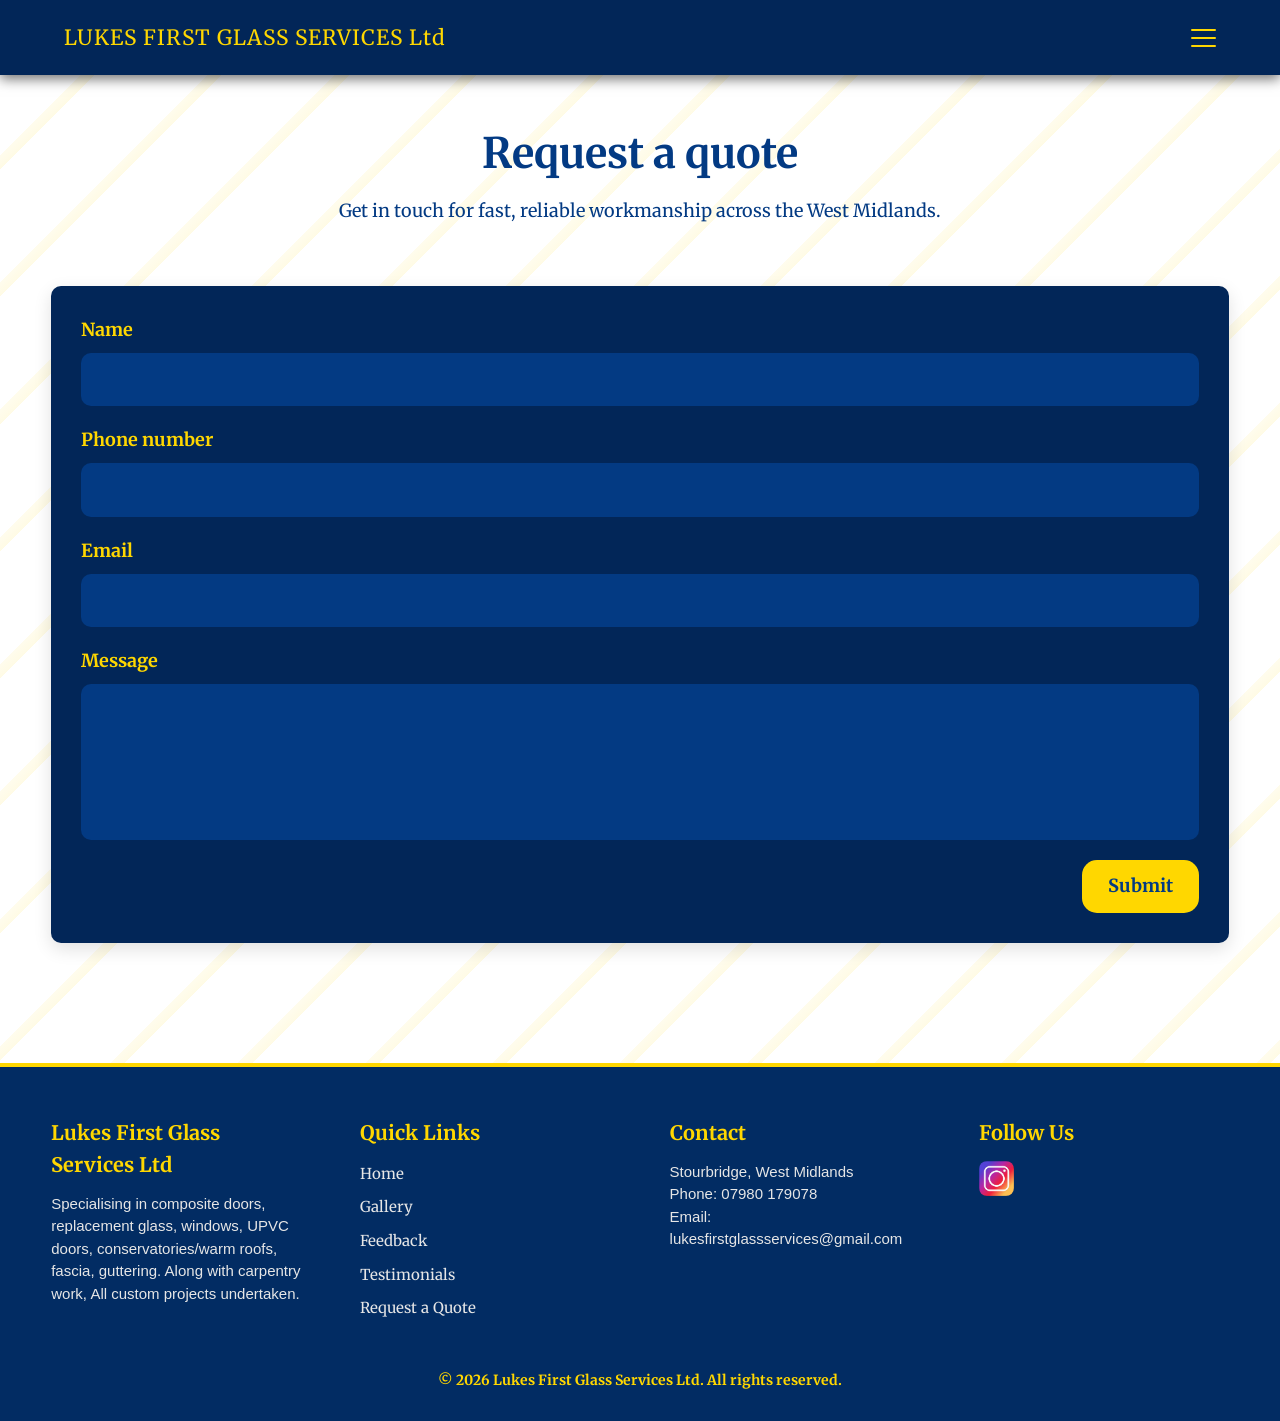
==== contact.html @ 53e91460 "Initial commit" ====
<html lang="en">
<head>
    <meta charset="UTF-8">
    <meta name="viewport" content="width=device-width, initial-scale=1.0">
    <title>Request a Quote | Door, Window & Glass Services</title>
    <meta name="description" content="Request a free quote for composite doors, window replacements, glass repairs, conservatories, fascia and guttering services across the West Midlands.">


    <link rel="preload" href="css/style.css" as="style">
    <link rel="stylesheet" href="css/style.css">
    <link rel="icon" type="image/x-icon" href="Images/favicon.ico">
    <link rel="preconnect" href="https://fonts.googleapis.com">
    <link rel="preconnect" href="https://fonts.gstatic.com" crossorigin>
    <link href="https://fonts.googleapis.com/css2?family=Merriweather:wght@300;400;700;900&display=swap" rel="stylesheet">


</head>


<body>

<nav class="navbar">
     <div class="nav-logo">
        <a href="index.html">LUKES FIRST GLASS SERVICES Ltd</a>
    </div>

    <ul class="nav-links">
        <li><a href="index.html">Home</a></li>
        <li><a href="gallery.html">Gallery</a></li>
        <li><a href="feedback.html">Feedback</a></li>
        <li><a href="testimonials.html" >Testimonials</a></li>
        <li><a href="contact.html" class="active">Request a quote</a></li>
    </ul>

    <div class="hamburger">
        <span></span>
        <span></span>
        <span></span>
    </div>


    <div class="nav-phone">
    <img src="Images/phone-icon.svg" alt="Phone" class="phone-icon">
        07980 179078
    </div>
</nav>


<div class="page-content">


    

<!-- PAGE HEADER -->
<section class="page-header">
    <h1>Request a quote</h1>
    <p>Get in touch for fast, reliable workmanship across the West Midlands.</p>
</section>

<!-- QUOTE FORM + INFO -->
<section class="quote-section">

    <div class="quote-wrapper">

        <!-- LEFT: FORM -->
        <div class="quote-form-card">

            <form action="https://formsubmit.co/lukesfirstglassservices@gmail.com" method="POST">

                <!-- FormSubmit settings -->
                <input type="hidden" name="_captcha" value="false">
                <input type="hidden" name="_template" value="table">
                <input type="text" name="_honey" style="display:none">


                <label>Name</label>
                <input type="text" name="name" class="quote-input" required>

                <label>Phone number</label>
                <input type="text" name="phone" class="quote-input" required>

                <label>Email</label>
                <input type="email" name="email" class="quote-input" required>

                <label>Message</label>
                <textarea name="message" rows="5" class="quote-textarea" required></textarea>

                <button type="submit" class="quote-submit">Submit</button>

            </form>

        </div>

    </div>

</section>





<footer class="footer">
    <div class="footer-inner">

        <!-- ABOUT -->
        <div class="footer-column">
            <h3>Lukes First Glass Services Ltd</h3>
            <p>Specialising in composite doors, replacement glass, windows, UPVC doors, conservatories/warm roofs, 
                fascia, guttering. Along with carpentry work, All custom projects undertaken.</p>
        </div>

        <!-- QUICK LINKS -->
        <div class="footer-column">
            <h4>Quick Links</h4>
            <ul class="footer-links">
                <li><a href="index.html">Home</a></li>
                <li><a href="gallery.html">Gallery</a></li>
                <li><a href="feedback.html">Feedback</a></li>
                <li><a href="testimonials.html">Testimonials</a></li>
                <li><a href="contact.html">Request a Quote</a></li>
            </ul>
        </div>

        <!-- CONTACT -->
        <div class="footer-column">
            <h4>Contact</h4>
            <p>Stourbridge, West Midlands</p>
            <p>Phone: <a href="tel:00000000000">07980 179078</a></p>
            <p>Email: <a href="mailto:lukesfirstglassservices@gmail.com">lukesfirstglassservices@gmail.com</a></p>
        </div>

        <!-- SOCIALS -->
        <div class="footer-column">
            <h4>Follow Us</h4>
            <div class="footer-socials">
                <a href="https://www.instagram.com/lukesfirstglassservices/" class="social-link">
                    <img src="Images/instagram-logo.webp" alt="Instagram">
                </a>
            </div>
        </div>

    </div>

    <p class="footer-copy">© 2026 Lukes First Glass Services Ltd. All rights reserved.</p>
</footer>


</div>

<script src="js/main.js"></script>
</body>

</html>
---- css/style.css ----
*,*::before,*::after{margin:0;padding:0;box-sizing:border-box}ul,ol{list-style:none}a{text-decoration:none;color:inherit}img{max-width:100%;display:block}h1,h2,h3,h4,h5,h6{font-size:inherit;font-weight:inherit}input,textarea,button,select{font:inherit;border:none;outline:none;background:none}body{line-height:1.6;font-family:Arial,Helvetica,sans-serif;color:#222;background:repeating-linear-gradient( -45deg,transparent,transparent 80px,rgba(255,215,0,0.1) 80px,rgba(255,215,0,0.07) 90px )}.page-content{opacity:0;transform:translateY(10px);transition:opacity 0.8s ease,transform 0.8s ease}.page-content.fade-in{opacity:1;transform:translateY(0)}.page-content.fade-out{opacity:0}html{scroll-padding-top:220px}table{border-collapse:collapse;border-spacing:0}.navbar{background-color:#022658;height:75px;width:100%;padding:0 5%;display:flex;align-items:center;justify-content:space-between;position:fixed;top:0;z-index:100;box-shadow:0 4px 12px rgba(0,0,0,0.55)}.nav-logo a{color:gold;font-size:21px;letter-spacing:1px;font-family:'Merriweather',serif;text-decoration:none}.nav-links{display:flex;gap:40px}.nav-links a{color:gold;font-size:18px;text-transform:uppercase;position:relative;padding-bottom:5px;font-family:'Merriweather',serif}.nav-links a::after{content:"";position:absolute;left:0;bottom:-2px;width:0%;height:3px;background-color:white;transition:width 0.3s ease}.nav-links a:hover::after,.nav-links a.active::after{width:100%}.hamburger{width:25px;height:18px;display:none;flex-direction:column;justify-content:space-between;cursor:pointer;position:relative}.hamburger span{display:block;width:100%;height:2px;background:gold;border-radius:4px;position:absolute;left:0;transition:transform 0.3s ease,opacity 0.2s ease}.hamburger span:nth-child(1){top:0}.hamburger span:nth-child(2){top:8px}.hamburger span:nth-child(3){top:16px}.hamburger.active span:nth-child(1){top:8px;transform:rotate(45deg)}.hamburger.active span:nth-child(2){opacity:0}.hamburger.active span:nth-child(3){top:8px;transform:rotate(-45deg)}.nav-links{transition:0.3s ease}.nav-links.mobile{position:fixed;top:75px;left:0;width:100%;background:#022658;flex-direction:column;gap:20px;padding:25px 0;box-shadow:0 4px 12px rgba(0,0,0,0.55);z-index:99}.nav-phone{color:gold;font-size:22px;display:flex;align-items:center;gap:0px;font-family:'Merriweather',serif}.phone-icon{width:25px;height:25px;object-fit:contain;display:inline-block;margin-right:8px;filter:brightness(0) saturate(100%) invert(76%) sepia(96%) saturate(744%) hue-rotate(1deg) brightness(103%) contrast(101%)}.hero-full{position:relative;margin-top:75px;width:100%;overflow:hidden}.hero-full::before{content:"";position:absolute;top:0;left:0;width:100%;height:100%;background:rgba(0,0,0,0.45);z-index:1}.hero-full-image{width:100%;height:450px;object-fit:cover;object-position:center;display:block;z-index:0}.hero-text{position:absolute;bottom:50px;left:50%;transform:translateX(-50%);text-align:center;width:90%;max-width:900px;color:gold;text-shadow:0 3px 12px rgba(0,0,0,0.75);z-index:2;font-family:'Merriweather',serif}.hero-title{font-size:44px;font-weight:bold;letter-spacing:0.5px;display:inline-block;padding-bottom:14px;position:relative}.hero-title::before{content:"";position:absolute;bottom:-3px;left:50%;transform:translateX(-50%) rotate(45deg);width:14px;height:14px;background-color:gold;border-radius:2px}.hero-title::after{content:"";position:absolute;bottom:0;left:50%;transform:translateX(-50%);width:500px;height:6px;background-color:gold;border-radius:3px}.hero-text h2{font-size:20px;margin-top:30px;line-height:1.5;word-spacing:25px;color:gold}.hero-text h3{font-size:30px;margin-top:50px;line-height:1.5;color:gold;font-family:"Bebas Neue",sans-serif;letter-spacing:1px}.hero-text h4{font-size:20px;margin-top:10px;line-height:1.5;color:gold}.cta-banner{background-color:#022658;padding:26px 5%;text-align:center}.cta-banner p{color:gold;font-size:22px;font-weight:bold;letter-spacing:0.3px;font-family:'Merriweather',serif}.hero-btn-wrapper{text-align:center;margin:30px 0 60px}.hero-btn{display:inline-block;padding:14px 36px;background-color:gold;color:#033a83;font-weight:bold;font-size:18px;letter-spacing:0.4px;border-radius:10px;text-decoration:none;transition:all 0.3s ease}.hero-btn:hover{background-color:#e0b63a;transform:translateY(-3px);box-shadow:0 8px 20px rgba(0,0,0,0.25)}.services-preview{width:92%;max-width:1200px;margin:90px auto;text-align:center}.services-preview h2{font-size:38px;font-weight:bold;color:#033a83;position:relative;display:inline-block;padding-bottom:14px;letter-spacing:0.5px;font-family:'Merriweather',serif}.services-preview h2::after{content:"";position:absolute;bottom:0;left:50%;transform:translateX(-50%);width:180px;height:6px;background-color:gold;border-radius:3px}.service-container{display:flex;justify-content:center;flex-wrap:wrap;gap:35px;margin-top:50px}.service-card{width:300px;padding:20px;background:#ffffff;border:1px solid #e0e0e0;border-radius:14px;box-shadow:0 6px 18px rgba(0,0,0,0.08);transition:transform 0.3s ease,box-shadow 0.3s ease}.service-card:hover{transform:translateY(-8px);box-shadow:0 14px 30px rgba(0,0,0,0.18)}.service-card img{width:100%;height:180px;object-fit:cover;border-radius:12px;margin-bottom:20px}.service-card h3{font-size:22px;font-weight:bold;color:#033a83;margin-bottom:10px;font-family:'Merriweather',serif}.service-card p{font-size:15px;color:#555;line-height:1.6;margin-bottom:20px;font-family:'Merriweather',serif}.btn{display:inline-block;padding:12px 26px;background:#033a83;color:gold;font-family:'Merriweather',serif;font-weight:bold;border-radius:10px;letter-spacing:0.4px;transition:background 0.3s ease,transform 0.3s ease;font-family:'Merriweather',serif}.btn:hover{background:#022c63;transform:translateY(-3px)}.why-choose{width:92%;max-width:1200px;margin:90px auto;text-align:center}.why-choose h2{font-size:38px;font-weight:bold;color:#033a83;position:relative;display:inline-block;padding-bottom:14px;font-family:'Merriweather',serif}.why-choose h2::after{content:"";position:absolute;bottom:0;left:50%;transform:translateX(-50%);width:180px;height:6px;background-color:gold;border-radius:3px}.why-grid{display:flex;justify-content:center;flex-wrap:wrap;gap:35px;margin-top:50px}.why-card{width:260px;padding:20px;background:#ffffff;border:1px solid #e0e0e0;border-radius:14px;box-shadow:0 6px 18px rgba(0,0,0,0.08);transition:transform 0.3s ease,box-shadow 0.3s ease;text-align:center}.why-card h3{font-size:20px;font-weight:bold;color:#033a83;margin-bottom:10px;font-family:'Merriweather',serif}.why-card p{font-size:15px;color:#033a83;line-height:1.6;font-family:'Merriweather',serif}.why-icon{width:60px;margin:10px auto 15px;display:block}.how-it-works{width:92%;max-width:1200px;margin:90px auto;text-align:center}.how-it-works h2{font-size:38px;font-weight:bold;color:#033a83;position:relative;display:inline-block;padding-bottom:14px;font-family:'Merriweather',serif}.how-it-works h2::after{content:"";position:absolute;bottom:0;left:50%;transform:translateX(-50%);width:180px;height:6px;background-color:gold;border-radius:3px}.steps{display:flex;justify-content:center;flex-wrap:wrap;gap:35px;margin-top:50px}.step{width:260px;padding:20px;background:#ffffff;border:1px solid #e0e0e0;border-radius:14px;box-shadow:0 6px 18px rgba(0,0,0,0.08);text-align:center}.step-number{display:inline-block;width:45px;height:45px;background:#033a83;color:gold;font-weight:bold;font-size:20px;border-radius:50%;line-height:45px;margin-bottom:12px;font-family:'Merriweather',serif}.step p{font-size:15px;color:#033a83;line-height:1.6;font-family:'Merriweather',serif}.page-header{width:92%;max-width:1200px;margin:120px auto 60px;text-align:center}.page-header h1{font-size:42px;font-weight:bold;color:#033a83;margin-bottom:10px;font-family:'Merriweather',serif}.page-header h2{font-size:42px;font-weight:bold;color:#033a83;top:-100px;font-family:'Merriweather',serif;position:relative}.page-header p{font-size:18px;color:#033a83;font-family:'Merriweather',serif}.quick-nav{width:100%;margin:75px auto 80px;text-align:center;background:#022658;box-shadow:0 4px 12px rgba(0,0,0,0.55);position:sticky;top:75px;z-index:9999}.quick-nav h2{position:relative;font-size:22px;color:gold;font-family:'Merriweather',serif;padding:18px 20px;margin:0}.quick-nav-buttons{display:flex;flex-wrap:wrap;justify-content:center;gap:15px;padding:0 20px 4px;background:#022658}.quick-nav-buttons a{position:relative;display:inline-block;padding:12px 24px;background:#022658;color:gold;font-family:'Merriweather',serif;font-size:16px;border-radius:10px;transition:background 0.3s ease,transform 0.3s ease}.quick-nav-buttons a::after{content:"";position:absolute;left:50%;bottom:5px;width:0;height:3px;background-color:white;transform:translateX(-50%);transition:width 0.3s ease}.quick-nav-buttons a:hover::after{width:80%}.quick-nav-buttons a:hover{transform:translateY(-2px)}.gallery-header{text-align:center;position:relative;top:-60px}.gallery-header h1{font-size:42px;font-weight:bold;color:#033a83;display:inline-block;padding-bottom:12px;font-family:'Merriweather',serif}.gallery-header p{margin-top:10px;font-family:'Merriweather',serif;color:#033a83}.gallery-section{width:92%;max-width:1200px;margin:20px auto;text-align:center}.gallery-section h2{font-size:26px;font-weight:bold;color:#033a83;position:relative;display:inline-block;padding-bottom:12px;font-family:'Merriweather',serif}.gallery-section h2::after{content:"";position:absolute;bottom:0;left:50%;transform:translateX(-50%);width:160px;height:6px;background-color:gold;border-radius:3px}.gallery-section p{font-size:16px;color:#033a83;margin-top:10px;font-family:'Merriweather',serif}.subheading{font-size:22px;font-weight:bold;color:#033a83;margin-top:40px;margin-bottom:10px;text-align:center;font-family:'Merriweather',serif}.custom-zoom-image{display:block;cursor:zoom-in;user-select:none;-webkit-user-drag:none;transition:transform 0.25s ease,opacity 0.25s ease}@media (hover:hover) and (pointer:fine){.custom-zoom-image:hover{transform:scale(1.025)}}.custom-zoom-image:focus-visible{outline:3px solid currentColor;outline-offset:4px;border-radius:3px}body.zoom-open{overflow:hidden}.gallery-zoom-modal{position:fixed;inset:0;width:100%;height:100%;padding:max(30px,env(safe-area-inset-top)) max(30px,env(safe-area-inset-right)) max(30px,env(safe-area-inset-bottom)) max(30px,env(safe-area-inset-left));box-sizing:border-box;display:flex;align-items:center;justify-content:center;background:rgba(0,0,0,0.92);opacity:0;visibility:hidden;pointer-events:none;z-index:999999;transition:opacity 0.3s ease,visibility 0.3s ease}.gallery-zoom-modal.active{opacity:1;visibility:visible;pointer-events:auto}.gallery-zoom-content{width:100%;height:100%;display:flex;align-items:center;justify-content:center;overflow:hidden}.gallery-zoom-modal img{display:block;max-width:50%;max-height:auto;width:auto;height:auto;object-fit:contain;border-radius:5px;box-shadow:0 20px 60px rgba(0,0,0,0.65);cursor:zoom-out;user-select:none;-webkit-user-drag:none;animation:gallery-image-open 0.3s ease forwards}@keyframes gallery-image-open{from{opacity:0;transform:scale(0.94)}to{opacity:1;transform:scale(1)}}.gallery-zoom-close{position:absolute;top:max(20px,env(safe-area-inset-top));right:max(25px,env(safe-area-inset-right));width:50px;height:50px;display:flex;align-items:center;justify-content:center;padding:0;border:none;border-radius:50%;background:rgba(255,255,255,0.08);color:#ffffff;font-size:40px;font-family:Arial,sans-serif;font-weight:300;line-height:1;cursor:pointer;z-index:1000000;transition:background 0.2s ease,transform 0.2s ease,opacity 0.2s ease}@media (hover:hover) and (pointer:fine){.gallery-zoom-close:hover{background:rgba(255,255,255,0.16);transform:scale(1.05)}}.gallery-zoom-close:focus-visible{outline:3px solid #ffffff;outline-offset:4px}@media (min-width:1200px){.gallery-zoom-modal{padding:40px 40px 40px 40px}.gallery-zoom-modal img{max-width:94vw;max-height:92vh}.gallery-zoom-close{top:25px;right:35px;width:52px;height:52px;font-size:42px}}@media (max-width:1024px){.gallery-zoom-modal{padding:75px 25px 25px 25px}.gallery-zoom-modal img{max-width:95vw;max-height:88vh}.gallery-zoom-close{top:18px;right:20px;width:48px;height:48px;font-size:38px}.gallery-item img{height:240px;object-fit:cover}.subheading{font-size:19px}}@media (max-width:768px){.gallery-zoom-modal{padding:70px 18px 20px 18px}.gallery-zoom-modal img{max-width:100%;max-height:100%;border-radius:4px;box-shadow:0 15px 45px rgba(0,0,0,0.6)}.subheading{font-size:17px}.gallery-zoom-close{top:12px;right:14px;width:46px;height:46px;font-size:36px}.gallery-item img{height:220px;object-fit:cover}}@media (max-width:480px){.gallery-zoom-modal{padding:65px 10px 15px 10px}.gallery-zoom-modal img{max-width:100%;max-height:100%;width:auto;height:auto;border-radius:3px;box-shadow:0 10px 35px rgba(0,0,0,0.65)}.gallery-zoom-close{top:10px;right:10px;width:44px;height:44px;font-size:34px}}@media (max-width:360px){.gallery-zoom-modal{padding:62px 8px 12px 8px}.gallery-zoom-modal img{max-width:100%;max-height:100%}.gallery-zoom-close{top:8px;right:8px;width:42px;height:42px;font-size:32px}.subheading{font-size:13px}}@media (max-height:500px) and (orientation:landscape){.gallery-zoom-modal{padding:55px 15px 12px 15px}.gallery-zoom-modal img{max-width:100%;max-height:100%}.gallery-zoom-close{top:7px;right:10px;width:40px;height:40px;font-size:30px}}@media (max-height:400px) and (orientation:landscape){.gallery-zoom-modal{padding:48px 10px 8px 10px}.gallery-zoom-close{width:38px;height:38px;top:5px;right:8px;font-size:28px}}@media (prefers-reduced-motion:reduce){.custom-zoom-image{transition:none}.gallery-zoom-modal{transition:none}.gallery-zoom-modal img{animation:none}}.lb-outerContainer{max-width:75vw !important;max-height:75vh !important}.lb-image{max-width:75vw !important;max-height:75vh !important;width:auto !important;height:auto !important}.gallery-grid{margin-top:40px;display:grid;grid-template-columns:repeat(auto-fit,minmax(280px,320px));gap:25px;justify-content:center}.gallery-item{background:#ffffff;border:1px solid #e0e0e0;border-radius:14px;box-shadow:0 6px 18px rgba(0,0,0,0.08);padding:15px;transition:transform 0.3s ease,box-shadow 0.3s ease;display:flex;flex-direction:column;height:100%}.gallery-item:hover{transform:translateY(-6px);box-shadow:0 14px 30px rgba(0,0,0,0.18)}.gallery-item img{border-radius:10px;margin-bottom:12px;width:100%;aspect-ratio:4 / 3;object-fit:cover;border-radius:10px;display:block}.gallery-item p{font-size:14px;color:#033a83;font-weight:bold}.back-to-top{text-align:center;width:92%;max-width:1200px;margin:40px auto 80px}.back-to-top a{background:#033a83;color:gold;padding:12px 24px;border-radius:10px;font-family:'Merriweather',serif;font-weight:bold;text-decoration:none;transition:background 0.3s ease,transform 0.3s ease}.back-to-top a:hover{background:#022c63;transform:translateY(-3px)}.footer{background-color:#022c63;padding:50px 0 30px;border-top:4px solid gold;margin-top:auto;color:white}.footer-inner{width:92%;max-width:1200px;margin:0 auto;display:flex;justify-content:space-between;flex-wrap:wrap;gap:40px}.footer-column{width:250px}.footer-column h3,.footer-column h4{font-size:20px;font-weight:bold;margin-bottom:12px;color:gold;font-family:'Merriweather',serif}.footer-column p{font-size:15px;line-height:1.5;color:#e6e6e6}.footer-links{list-style:none;padding:0}.footer-links li{margin-bottom:8px}.footer-links a{color:#e6e6e6;font-size:15px;font-family:'Merriweather',serif;text-decoration:none;transition:color 0.3s ease}.footer-links a:hover{color:gold}.footer-socials{display:flex;gap:15px;margin-top:10px}.footer-socials img{width:35px;height:35px;object-fit:cover;border-radius:8px;transition:transform 0.3s ease}.footer-socials img:hover{transform:scale(1.15)}.footer-copy{text-align:center;margin-top:40px;font-size:14px;font-family:'Merriweather',serif;color:gold;font-weight:bold}.feedback-section{width:92%;max-width:900px;margin:60px auto 120px}.feedback-card{background:#022658;border-radius:10px;padding:60px;box-shadow:0 6px 18px rgba(0,0,0,0.12)}.feedback-card label{display:block;font-size:18px;font-weight:bold;font-family:'Merriweather',serif;color:gold;margin-bottom:15px}.feedback-input,.feedback-textarea{width:100%;background:#033a83;border-radius:10px;padding:14px;font-size:16px;color:white;font-family:'Merriweather',serif;margin-bottom:20px}.feedback-textarea{height:140px;resize:none}.feedback-submit{background:gold;color:#033a83;font-weight:bold;padding:12px 26px;font-size:18px;float:right;border-radius:15px;cursor:pointer;transition:all 0.3s ease;font-family:'Merriweather',serif}.feedback-submit:hover{background:#e0b63a;transform:translateY(-3px);box-shadow:0 8px 20px rgba(0,0,0,0.25)}.quote-section{width:92%;max-width:1200px;margin:60px auto 120px}.quote-wrapper{display:flex;flex-wrap:wrap;gap:40px}.quote-form-card{flex:1;min-width:300px;background:#022658;border-radius:10px;padding:30px;box-shadow:0 6px 18px rgba(0,0,0,0.12)}.quote-form-card label{display:block;font-size:18px;font-family:'Merriweather',serif;font-weight:bold;color:gold;margin-bottom:8px}.quote-input,.quote-textarea{width:100%;background:#033a83;border-radius:10px;padding:14px;font-size:16px;font-family:'Merriweather',serif;color:white;margin-bottom:20px}.quote-textarea{resize:none}.quote-submit{background:gold;color:#033a83;font-weight:bold;padding:12px 26px;border-radius:15px;font-size:18px;float:right;cursor:pointer;transition:all 0.3s ease;font-family:'Merriweather',serif}.quote-submit:hover{background:#e0b63a;transform:translateY(-3px);box-shadow:0 8px 20px rgba(0,0,0,0.25)}.testimonials-section{width:92%;max-width:1200px;margin:60px auto 120px}.testimonials-grid{display:grid;grid-template-columns:repeat(auto-fit,minmax(350px,1fr));gap:30px}.testimonial-card{display:flex;gap:20px;background:#ffffff;border:1px solid #e0e0e0;padding:20px;border-radius:14px;box-shadow:0 6px 18px rgba(0,0,0,0.08)}.testimonial-content h3{font-size:20px;font-weight:bold;color:#033a83;margin-bottom:6px;border-bottom:3px solid gold;display:inline-block;padding-bottom:4px;font-family:'Merriweather',serif}.testimonial-content p{font-size:16px;color:#555;margin-top:6px;font-family:'Merriweather',serif}.hidden-thumb{display:none}@media (max-width:1300px){.nav-links{display:none}.hamburger{display:flex}.nav-links.mobile{display:flex;position:fixed;top:75px;left:0;width:100%;flex-direction:column;align-items:center;gap:18px;padding:22px 20px;background:#022658;z-index:999;box-shadow:0 8px 20px rgba(0,0,0,0.18)}.nav-phone{display:none}}@media (max-width:1024px){html{scroll-padding-top:150px}.nav-logo a{font-size:18px}.hero-full-image{height:400px}.hero-title{font-size:34px}.hero-title::after{width:min(450px,80vw)}.hero-text h2{font-size:18px;word-spacing:10px}.hero-text h3{font-size:26px;margin-top:35px}.services-preview,.why-choose,.how-it-works{width:92%;margin:70px auto}.services-preview h2,.why-choose h2,.how-it-works h2{font-size:32px}.service-container,.why-grid,.steps{flex-direction:column;align-items:center;gap:30px}.service-card,.why-card,.step{width:min(100%,450px)}.quick-nav{position:sticky;top:75px;z-index:90;width:100%;background:#022658;margin:0;padding:0;border-radius:0;box-shadow:0 4px 12px rgba(0,0,0,0.55)}.quick-nav h2{width:100%;margin:0;padding:16px 55px 16px 51px;font-size:16px;background:#022658;color:gold;text-align:left;cursor:pointer;user-select:none}.quick-nav h2::before{content:"^";position:absolute;right:50px;top:50%;transform:translateY(-55%);font-size:24px;color:gold;transition:transform 0.3s ease}.quick-nav.open h2::before{transform:translateY(-55%) rotate(180deg)}.quick-nav-buttons{display:none;flex-direction:column;background:#022658;border-top:1px solid rgba(255,255,255,0.15);box-shadow:0 8px 18px rgba(0,0,0,0.15)}.quick-nav.open .quick-nav-buttons{display:flex}.quick-nav-buttons a{padding:16px 20px;font-size:17px;color:gold;border-bottom:1px solid rgba(255,255,255,0.08);text-align:left}.quick-nav-buttons a:last-child{border-bottom:none}.gallery-header{position:relative;top:auto;margin:0 auto 30px;width:92%;transform:none;z-index:1}.gallery-header h1{font-size:34px;margin-top:90px}.page-header h1{font-size:34px}.footer-inner{flex-direction:column;align-items:center;text-align:center}.footer-column{width:100%;max-width:350px}.footer-socials{justify-content:center}.cta-banner p{font-size:17px}}@media (max-width:768px){.nav-links{display:none}.hamburger{display:flex}.nav-links.mobile{display:flex;position:fixed;top:70px;left:0;width:100%;flex-direction:column;align-items:center;gap:18px;padding:22px 20px;background:#022658;z-index:999;box-shadow:0 8px 20px rgba(0,0,0,0.18)}.nav-logo a{font-size:16px}.nav-phone{display:none}.hero-full{margin-top:0}.hero-full-image{height:400px}.hero-text{width:94%;bottom:35px}.hero-title{font-size:27px}.hero-title::after{width:min(350px,80vw)}.hero-text h2{font-size:17px;word-spacing:8px}.hero-text h3{font-size:20px;margin-top:30px}.hero-text h4{font-size:17px}.services-preview,.why-choose,.how-it-works{width:90%;margin:65px auto}.services-preview h2,.why-choose h2,.how-it-works h2{font-size:30px}.service-container,.why-grid,.steps{flex-direction:column;align-items:center}.service-card,.why-card,.step{width:min(100%,420px)}.gallery-grid{grid-template-columns:1fr}.footer-inner{flex-direction:column;align-items:center;text-align:center}.footer-column{width:100%;max-width:350px}.footer-socials{justify-content:center}.quick-nav{position:sticky;top:70px;z-index:90;width:100%;background:#022658;margin:0;padding:0;border-radius:0;box-shadow:0 4px 12px rgba(0,0,0,0.55)}.quick-nav h2{width:100%;padding:16px 55px 16px 40px;margin:0;font-size:14px;background:#022658;color:gold;text-align:left;cursor:pointer;user-select:none;font-family:'Merriweather',serif}.quick-nav h2::before{content:"^";position:absolute;right:20px;top:50%;transform:translateY(-55%);font-size:22px;color:gold;transition:transform 0.3s ease}.quick-nav.open h2::before{transform:translateY(-55%) rotate(180deg)}.quick-nav-buttons{display:none;flex-direction:column;background:#022658;border-top:1px solid rgba(255,255,255,0.15);box-shadow:0 8px 18px rgba(0,0,0,0.15)}.quick-nav.open .quick-nav-buttons{display:flex}.quick-nav-buttons a{padding:14px 20px;font-size:12px;color:gold;border-bottom:1px solid rgba(255,255,255,0.08);text-align:left}.quick-nav-buttons a:last-child{border-bottom:none}.gallery-header{position:relative;top:auto;margin:0 auto 30px;width:92%;transform:none;z-index:1}.gallery-header h1{font-size:27px;margin-top:80px}.page-header h1{font-size:27px}.gallery-section h2{font-size:20px;line-height:1.2}.cta-banner p{font-size:17px}.service-card h3{font-size:15px}.services-preview h2{font-size:23px}}@media (max-width:480px){html{scroll-padding-top:65px;overflow-x:hidden}body{overflow-x:hidden}.navbar{position:fixed;width:100%;height:65px;min-height:65px;padding:0 18px;z-index:1000}.nav-links a{font-size:16px}.nav-links.mobile{top:65px}.nav-logo a{font-size:14px}.hero-full{margin-top:0}.hero-full-image{height:330px}.hero-text{width:92%;bottom:25px}.hero-title{font-size:22px;padding-bottom:10px;line-height:1.2}.hero-title::before{width:10px;height:10px}.hero-title::after{width:75vw;max-width:350px;height:4px}.hero-text h2{font-size:14px;word-spacing:3px;margin-top:20px;line-height:1.4}.hero-text h3{font-size:20px;margin-top:20px}.cta-banner{padding:20px 15px}.cta-banner p{font-size:15px}.hero-btn-wrapper{margin:25px 0 45px}.hero-btn{font-size:16px;padding:12px 25px}.service-card h3{font-size:12px}.services-preview h2{font-size:16px}.services-preview,.why-choose,.how-it-works{width:92%;max-width:100%;margin:50px auto}.services-preview h2,.why-choose h2,.how-it-works h2{font-size:26px;padding-bottom:10px;line-height:1.2}.service-card,.why-card,.step{width:100%;max-width:100%}.service-card img{height:170px}.page-header{position:relative !important;top:auto !important;left:auto !important;right:auto !important;bottom:auto !important;width:92%;max-width:100%;margin:85px auto 25px !important;padding:0 !important;transform:none !important;z-index:1}.page-header h1,.page-header h2{font-size:20px;line-height:1.2;margin-top:100px}.page-header h2{position:static !important;margin-top:5px;transform:none !important}.page-header p{font-size:15px;line-height:1.6}.quick-nav{position:sticky !important;top:65px !important;z-index:999;width:100%;background:#022658;margin:0 !important;padding:0 !important;border-radius:0}.quick-nav h2{padding:16px 55px 16px 20px;margin:0;font-size:14px;font-family:'Merriweather',serif;background:#022658;color:gold;text-align:left;cursor:pointer}.quick-nav h2::before{content:"^";position:absolute;right:20px;top:50%;transform:translateY(-55%);font-size:16px;color:gold;transition:transform 0.3s ease}.quick-nav.open h2::before{transform:translateY(-55%) rotate(180deg)}.quick-nav-buttons{display:none;flex-direction:column;background:#022658;border-top:1px solid rgba(255,255,255,0.15);box-shadow:0 8px 18px rgba(0,0,0,0.15)}.quick-nav.open .quick-nav-buttons{display:flex}.quick-nav-buttons a{padding:14px 20px;font-size:12px;color:gold;border-bottom:1px solid rgba(255,255,255,0.08);text-align:left}.quick-nav-buttons a:last-child{border-bottom:none}.gallery-header{position:relative !important;top:auto !important;left:auto !important;right:auto !important;bottom:auto !important;width:92%;max-width:100%;margin:0 auto 30px !important;padding:0 !important;transform:none !important;z-index:1;display:block}.gallery-header h1{position:relative;display:block;width:100%;margin-top:100px;font-size:24px;line-height:1.2}.page-header h1{font-size:24px}.gallery-section{position:relative;width:92%;max-width:100%;margin:0 auto}.gallery-section h2{font-size:18px;line-height:1.2}.gallery-grid{grid-template-columns:1fr;gap:20px}.gallery-item img{width:100%;height:190px;object-fit:cover}.feedback-section,.quote-section,.testimonials-section{width:92%;max-width:100%;margin-bottom:70px}.feedback-card{padding:25px 18px}.feedback-card label,.quote-form-card label{font-size:16px}.feedback-input,.feedback-textarea,.quote-input,.quote-textarea{width:100%;max-width:100%;font-size:15px}.feedback-submit{font-size:13px;padding:5px 15px;margin-top:-15px}.quote-submit{font-size:13px;padding:5px 15px}.footer{padding:40px 0 25px}}@media (max-width:360px){.navbar{padding-left:14px;padding-right:14px}.nav-logo a{font-size:12px}.nav-links a{font-size:14px}.hero-full-image{height:300px}.hero-text{width:94%;bottom:20px}.hero-title{font-size:18px}.hero-text h2{font-size:13px;word-spacing:2px}.hero-text h3{font-size:15px}.services-preview h2,.why-choose h2,.how-it-works h2{font-size:23px}.page-header{width:94%;margin:20px auto 20px !important}.page-header h1,.page-header h2{font-size:20px}.quick-nav{width:100%;margin:0 0 25px 0 !important;position:sticky !important}.quick-nav h2{padding:15px 48px 15px 16px;font-size:13px}.quick-nav h2::before{right:16px;font-size:25px}.quick-nav-buttons a{padding:13px 16px;font-size:11px}.gallery-header{width:94%;margin:0 auto 25px !important}.gallery-header h1{font-size:20px}.feedback-card{padding:20px 15px}}@media (max-width:320px){.navbar{padding-left:12px;padding-right:12px}.nav-logo a{font-size:11px}.hero-title{font-size:14px}.hero-text h2{font-size:12px}.hero-text h3{font-size:17px}.page-header{width:94%;margin:18px auto 18px !important}.quick-nav{margin:0 0 22px 0 !important}.quick-nav h2{font-size:15px;padding:14px 45px 14px 14px}.quick-nav h2::before{right:14px;font-size:23px}.quick-nav-buttons a{font-size:13px;padding:12px 14px}.gallery-header{width:94%;margin:0 auto 20px !important}.gallery-header h1{font-size:25px}}
---- css/style.css ----
*,*::before,*::after{margin:0;padding:0;box-sizing:border-box}ul,ol{list-style:none}a{text-decoration:none;color:inherit}img{max-width:100%;display:block}h1,h2,h3,h4,h5,h6{font-size:inherit;font-weight:inherit}input,textarea,button,select{font:inherit;border:none;outline:none;background:none}body{line-height:1.6;font-family:Arial,Helvetica,sans-serif;color:#222;background:repeating-linear-gradient( -45deg,transparent,transparent 80px,rgba(255,215,0,0.1) 80px,rgba(255,215,0,0.07) 90px )}.page-content{opacity:0;transform:translateY(10px);transition:opacity 0.8s ease,transform 0.8s ease}.page-content.fade-in{opacity:1;transform:translateY(0)}.page-content.fade-out{opacity:0}html{scroll-padding-top:220px}table{border-collapse:collapse;border-spacing:0}.navbar{background-color:#022658;height:75px;width:100%;padding:0 5%;display:flex;align-items:center;justify-content:space-between;position:fixed;top:0;z-index:100;box-shadow:0 4px 12px rgba(0,0,0,0.55)}.nav-logo a{color:gold;font-size:21px;letter-spacing:1px;font-family:'Merriweather',serif;text-decoration:none}.nav-links{display:flex;gap:40px}.nav-links a{color:gold;font-size:18px;text-transform:uppercase;position:relative;padding-bottom:5px;font-family:'Merriweather',serif}.nav-links a::after{content:"";position:absolute;left:0;bottom:-2px;width:0%;height:3px;background-color:white;transition:width 0.3s ease}.nav-links a:hover::after,.nav-links a.active::after{width:100%}.hamburger{width:25px;height:18px;display:none;flex-direction:column;justify-content:space-between;cursor:pointer;position:relative}.hamburger span{display:block;width:100%;height:2px;background:gold;border-radius:4px;position:absolute;left:0;transition:transform 0.3s ease,opacity 0.2s ease}.hamburger span:nth-child(1){top:0}.hamburger span:nth-child(2){top:8px}.hamburger span:nth-child(3){top:16px}.hamburger.active span:nth-child(1){top:8px;transform:rotate(45deg)}.hamburger.active span:nth-child(2){opacity:0}.hamburger.active span:nth-child(3){top:8px;transform:rotate(-45deg)}.nav-links{transition:0.3s ease}.nav-links.mobile{position:fixed;top:75px;left:0;width:100%;background:#022658;flex-direction:column;gap:20px;padding:25px 0;box-shadow:0 4px 12px rgba(0,0,0,0.55);z-index:99}.nav-phone{color:gold;font-size:22px;display:flex;align-items:center;gap:0px;font-family:'Merriweather',serif}.phone-icon{width:25px;height:25px;object-fit:contain;display:inline-block;margin-right:8px;filter:brightness(0) saturate(100%) invert(76%) sepia(96%) saturate(744%) hue-rotate(1deg) brightness(103%) contrast(101%)}.hero-full{position:relative;margin-top:75px;width:100%;overflow:hidden}.hero-full::before{content:"";position:absolute;top:0;left:0;width:100%;height:100%;background:rgba(0,0,0,0.45);z-index:1}.hero-full-image{width:100%;height:450px;object-fit:cover;object-position:center;display:block;z-index:0}.hero-text{position:absolute;bottom:50px;left:50%;transform:translateX(-50%);text-align:center;width:90%;max-width:900px;color:gold;text-shadow:0 3px 12px rgba(0,0,0,0.75);z-index:2;font-family:'Merriweather',serif}.hero-title{font-size:44px;font-weight:bold;letter-spacing:0.5px;display:inline-block;padding-bottom:14px;position:relative}.hero-title::before{content:"";position:absolute;bottom:-3px;left:50%;transform:translateX(-50%) rotate(45deg);width:14px;height:14px;background-color:gold;border-radius:2px}.hero-title::after{content:"";position:absolute;bottom:0;left:50%;transform:translateX(-50%);width:500px;height:6px;background-color:gold;border-radius:3px}.hero-text h2{font-size:20px;margin-top:30px;line-height:1.5;word-spacing:25px;color:gold}.hero-text h3{font-size:30px;margin-top:50px;line-height:1.5;color:gold;font-family:"Bebas Neue",sans-serif;letter-spacing:1px}.hero-text h4{font-size:20px;margin-top:10px;line-height:1.5;color:gold}.cta-banner{background-color:#022658;padding:26px 5%;text-align:center}.cta-banner p{color:gold;font-size:22px;font-weight:bold;letter-spacing:0.3px;font-family:'Merriweather',serif}.hero-btn-wrapper{text-align:center;margin:30px 0 60px}.hero-btn{display:inline-block;padding:14px 36px;background-color:gold;color:#033a83;font-weight:bold;font-size:18px;letter-spacing:0.4px;border-radius:10px;text-decoration:none;transition:all 0.3s ease}.hero-btn:hover{background-color:#e0b63a;transform:translateY(-3px);box-shadow:0 8px 20px rgba(0,0,0,0.25)}.services-preview{width:92%;max-width:1200px;margin:90px auto;text-align:center}.services-preview h2{font-size:38px;font-weight:bold;color:#033a83;position:relative;display:inline-block;padding-bottom:14px;letter-spacing:0.5px;font-family:'Merriweather',serif}.services-preview h2::after{content:"";position:absolute;bottom:0;left:50%;transform:translateX(-50%);width:180px;height:6px;background-color:gold;border-radius:3px}.service-container{display:flex;justify-content:center;flex-wrap:wrap;gap:35px;margin-top:50px}.service-card{width:300px;padding:20px;background:#ffffff;border:1px solid #e0e0e0;border-radius:14px;box-shadow:0 6px 18px rgba(0,0,0,0.08);transition:transform 0.3s ease,box-shadow 0.3s ease}.service-card:hover{transform:translateY(-8px);box-shadow:0 14px 30px rgba(0,0,0,0.18)}.service-card img{width:100%;height:180px;object-fit:cover;border-radius:12px;margin-bottom:20px}.service-card h3{font-size:22px;font-weight:bold;color:#033a83;margin-bottom:10px;font-family:'Merriweather',serif}.service-card p{font-size:15px;color:#555;line-height:1.6;margin-bottom:20px;font-family:'Merriweather',serif}.btn{display:inline-block;padding:12px 26px;background:#033a83;color:gold;font-family:'Merriweather',serif;font-weight:bold;border-radius:10px;letter-spacing:0.4px;transition:background 0.3s ease,transform 0.3s ease;font-family:'Merriweather',serif}.btn:hover{background:#022c63;transform:translateY(-3px)}.why-choose{width:92%;max-width:1200px;margin:90px auto;text-align:center}.why-choose h2{font-size:38px;font-weight:bold;color:#033a83;position:relative;display:inline-block;padding-bottom:14px;font-family:'Merriweather',serif}.why-choose h2::after{content:"";position:absolute;bottom:0;left:50%;transform:translateX(-50%);width:180px;height:6px;background-color:gold;border-radius:3px}.why-grid{display:flex;justify-content:center;flex-wrap:wrap;gap:35px;margin-top:50px}.why-card{width:260px;padding:20px;background:#ffffff;border:1px solid #e0e0e0;border-radius:14px;box-shadow:0 6px 18px rgba(0,0,0,0.08);transition:transform 0.3s ease,box-shadow 0.3s ease;text-align:center}.why-card h3{font-size:20px;font-weight:bold;color:#033a83;margin-bottom:10px;font-family:'Merriweather',serif}.why-card p{font-size:15px;color:#033a83;line-height:1.6;font-family:'Merriweather',serif}.why-icon{width:60px;margin:10px auto 15px;display:block}.how-it-works{width:92%;max-width:1200px;margin:90px auto;text-align:center}.how-it-works h2{font-size:38px;font-weight:bold;color:#033a83;position:relative;display:inline-block;padding-bottom:14px;font-family:'Merriweather',serif}.how-it-works h2::after{content:"";position:absolute;bottom:0;left:50%;transform:translateX(-50%);width:180px;height:6px;background-color:gold;border-radius:3px}.steps{display:flex;justify-content:center;flex-wrap:wrap;gap:35px;margin-top:50px}.step{width:260px;padding:20px;background:#ffffff;border:1px solid #e0e0e0;border-radius:14px;box-shadow:0 6px 18px rgba(0,0,0,0.08);text-align:center}.step-number{display:inline-block;width:45px;height:45px;background:#033a83;color:gold;font-weight:bold;font-size:20px;border-radius:50%;line-height:45px;margin-bottom:12px;font-family:'Merriweather',serif}.step p{font-size:15px;color:#033a83;line-height:1.6;font-family:'Merriweather',serif}.page-header{width:92%;max-width:1200px;margin:120px auto 60px;text-align:center}.page-header h1{font-size:42px;font-weight:bold;color:#033a83;margin-bottom:10px;font-family:'Merriweather',serif}.page-header h2{font-size:42px;font-weight:bold;color:#033a83;top:-100px;font-family:'Merriweather',serif;position:relative}.page-header p{font-size:18px;color:#033a83;font-family:'Merriweather',serif}.quick-nav{width:100%;margin:75px auto 80px;text-align:center;background:#022658;box-shadow:0 4px 12px rgba(0,0,0,0.55);position:sticky;top:75px;z-index:9999}.quick-nav h2{position:relative;font-size:22px;color:gold;font-family:'Merriweather',serif;padding:18px 20px;margin:0}.quick-nav-buttons{display:flex;flex-wrap:wrap;justify-content:center;gap:15px;padding:0 20px 4px;background:#022658}.quick-nav-buttons a{position:relative;display:inline-block;padding:12px 24px;background:#022658;color:gold;font-family:'Merriweather',serif;font-size:16px;border-radius:10px;transition:background 0.3s ease,transform 0.3s ease}.quick-nav-buttons a::after{content:"";position:absolute;left:50%;bottom:5px;width:0;height:3px;background-color:white;transform:translateX(-50%);transition:width 0.3s ease}.quick-nav-buttons a:hover::after{width:80%}.quick-nav-buttons a:hover{transform:translateY(-2px)}.gallery-header{text-align:center;position:relative;top:-60px}.gallery-header h1{font-size:42px;font-weight:bold;color:#033a83;display:inline-block;padding-bottom:12px;font-family:'Merriweather',serif}.gallery-header p{margin-top:10px;font-family:'Merriweather',serif;color:#033a83}.gallery-section{width:92%;max-width:1200px;margin:20px auto;text-align:center}.gallery-section h2{font-size:26px;font-weight:bold;color:#033a83;position:relative;display:inline-block;padding-bottom:12px;font-family:'Merriweather',serif}.gallery-section h2::after{content:"";position:absolute;bottom:0;left:50%;transform:translateX(-50%);width:160px;height:6px;background-color:gold;border-radius:3px}.gallery-section p{font-size:16px;color:#033a83;margin-top:10px;font-family:'Merriweather',serif}.subheading{font-size:22px;font-weight:bold;color:#033a83;margin-top:40px;margin-bottom:10px;text-align:center;font-family:'Merriweather',serif}.custom-zoom-image{display:block;cursor:zoom-in;user-select:none;-webkit-user-drag:none;transition:transform 0.25s ease,opacity 0.25s ease}@media (hover:hover) and (pointer:fine){.custom-zoom-image:hover{transform:scale(1.025)}}.custom-zoom-image:focus-visible{outline:3px solid currentColor;outline-offset:4px;border-radius:3px}body.zoom-open{overflow:hidden}.gallery-zoom-modal{position:fixed;inset:0;width:100%;height:100%;padding:max(30px,env(safe-area-inset-top)) max(30px,env(safe-area-inset-right)) max(30px,env(safe-area-inset-bottom)) max(30px,env(safe-area-inset-left));box-sizing:border-box;display:flex;align-items:center;justify-content:center;background:rgba(0,0,0,0.92);opacity:0;visibility:hidden;pointer-events:none;z-index:999999;transition:opacity 0.3s ease,visibility 0.3s ease}.gallery-zoom-modal.active{opacity:1;visibility:visible;pointer-events:auto}.gallery-zoom-content{width:100%;height:100%;display:flex;align-items:center;justify-content:center;overflow:hidden}.gallery-zoom-modal img{display:block;max-width:50%;max-height:auto;width:auto;height:auto;object-fit:contain;border-radius:5px;box-shadow:0 20px 60px rgba(0,0,0,0.65);cursor:zoom-out;user-select:none;-webkit-user-drag:none;animation:gallery-image-open 0.3s ease forwards}@keyframes gallery-image-open{from{opacity:0;transform:scale(0.94)}to{opacity:1;transform:scale(1)}}.gallery-zoom-close{position:absolute;top:max(20px,env(safe-area-inset-top));right:max(25px,env(safe-area-inset-right));width:50px;height:50px;display:flex;align-items:center;justify-content:center;padding:0;border:none;border-radius:50%;background:rgba(255,255,255,0.08);color:#ffffff;font-size:40px;font-family:Arial,sans-serif;font-weight:300;line-height:1;cursor:pointer;z-index:1000000;transition:background 0.2s ease,transform 0.2s ease,opacity 0.2s ease}@media (hover:hover) and (pointer:fine){.gallery-zoom-close:hover{background:rgba(255,255,255,0.16);transform:scale(1.05)}}.gallery-zoom-close:focus-visible{outline:3px solid #ffffff;outline-offset:4px}@media (min-width:1200px){.gallery-zoom-modal{padding:40px 40px 40px 40px}.gallery-zoom-modal img{max-width:94vw;max-height:92vh}.gallery-zoom-close{top:25px;right:35px;width:52px;height:52px;font-size:42px}}@media (max-width:1024px){.gallery-zoom-modal{padding:75px 25px 25px 25px}.gallery-zoom-modal img{max-width:95vw;max-height:88vh}.gallery-zoom-close{top:18px;right:20px;width:48px;height:48px;font-size:38px}.gallery-item img{height:240px;object-fit:cover}.subheading{font-size:19px}}@media (max-width:768px){.gallery-zoom-modal{padding:70px 18px 20px 18px}.gallery-zoom-modal img{max-width:100%;max-height:100%;border-radius:4px;box-shadow:0 15px 45px rgba(0,0,0,0.6)}.subheading{font-size:17px}.gallery-zoom-close{top:12px;right:14px;width:46px;height:46px;font-size:36px}.gallery-item img{height:220px;object-fit:cover}}@media (max-width:480px){.gallery-zoom-modal{padding:65px 10px 15px 10px}.gallery-zoom-modal img{max-width:100%;max-height:100%;width:auto;height:auto;border-radius:3px;box-shadow:0 10px 35px rgba(0,0,0,0.65)}.gallery-zoom-close{top:10px;right:10px;width:44px;height:44px;font-size:34px}}@media (max-width:360px){.gallery-zoom-modal{padding:62px 8px 12px 8px}.gallery-zoom-modal img{max-width:100%;max-height:100%}.gallery-zoom-close{top:8px;right:8px;width:42px;height:42px;font-size:32px}.subheading{font-size:13px}}@media (max-height:500px) and (orientation:landscape){.gallery-zoom-modal{padding:55px 15px 12px 15px}.gallery-zoom-modal img{max-width:100%;max-height:100%}.gallery-zoom-close{top:7px;right:10px;width:40px;height:40px;font-size:30px}}@media (max-height:400px) and (orientation:landscape){.gallery-zoom-modal{padding:48px 10px 8px 10px}.gallery-zoom-close{width:38px;height:38px;top:5px;right:8px;font-size:28px}}@media (prefers-reduced-motion:reduce){.custom-zoom-image{transition:none}.gallery-zoom-modal{transition:none}.gallery-zoom-modal img{animation:none}}.lb-outerContainer{max-width:75vw !important;max-height:75vh !important}.lb-image{max-width:75vw !important;max-height:75vh !important;width:auto !important;height:auto !important}.gallery-grid{margin-top:40px;display:grid;grid-template-columns:repeat(auto-fit,minmax(280px,320px));gap:25px;justify-content:center}.gallery-item{background:#ffffff;border:1px solid #e0e0e0;border-radius:14px;box-shadow:0 6px 18px rgba(0,0,0,0.08);padding:15px;transition:transform 0.3s ease,box-shadow 0.3s ease;display:flex;flex-direction:column;height:100%}.gallery-item:hover{transform:translateY(-6px);box-shadow:0 14px 30px rgba(0,0,0,0.18)}.gallery-item img{border-radius:10px;margin-bottom:12px;width:100%;aspect-ratio:4 / 3;object-fit:cover;border-radius:10px;display:block}.gallery-item p{font-size:14px;color:#033a83;font-weight:bold}.back-to-top{text-align:center;width:92%;max-width:1200px;margin:40px auto 80px}.back-to-top a{background:#033a83;color:gold;padding:12px 24px;border-radius:10px;font-family:'Merriweather',serif;font-weight:bold;text-decoration:none;transition:background 0.3s ease,transform 0.3s ease}.back-to-top a:hover{background:#022c63;transform:translateY(-3px)}.footer{background-color:#022c63;padding:50px 0 30px;border-top:4px solid gold;margin-top:auto;color:white}.footer-inner{width:92%;max-width:1200px;margin:0 auto;display:flex;justify-content:space-between;flex-wrap:wrap;gap:40px}.footer-column{width:250px}.footer-column h3,.footer-column h4{font-size:20px;font-weight:bold;margin-bottom:12px;color:gold;font-family:'Merriweather',serif}.footer-column p{font-size:15px;line-height:1.5;color:#e6e6e6}.footer-links{list-style:none;padding:0}.footer-links li{margin-bottom:8px}.footer-links a{color:#e6e6e6;font-size:15px;font-family:'Merriweather',serif;text-decoration:none;transition:color 0.3s ease}.footer-links a:hover{color:gold}.footer-socials{display:flex;gap:15px;margin-top:10px}.footer-socials img{width:35px;height:35px;object-fit:cover;border-radius:8px;transition:transform 0.3s ease}.footer-socials img:hover{transform:scale(1.15)}.footer-copy{text-align:center;margin-top:40px;font-size:14px;font-family:'Merriweather',serif;color:gold;font-weight:bold}.feedback-section{width:92%;max-width:900px;margin:60px auto 120px}.feedback-card{background:#022658;border-radius:10px;padding:60px;box-shadow:0 6px 18px rgba(0,0,0,0.12)}.feedback-card label{display:block;font-size:18px;font-weight:bold;font-family:'Merriweather',serif;color:gold;margin-bottom:15px}.feedback-input,.feedback-textarea{width:100%;background:#033a83;border-radius:10px;padding:14px;font-size:16px;color:white;font-family:'Merriweather',serif;margin-bottom:20px}.feedback-textarea{height:140px;resize:none}.feedback-submit{background:gold;color:#033a83;font-weight:bold;padding:12px 26px;font-size:18px;float:right;border-radius:15px;cursor:pointer;transition:all 0.3s ease;font-family:'Merriweather',serif}.feedback-submit:hover{background:#e0b63a;transform:translateY(-3px);box-shadow:0 8px 20px rgba(0,0,0,0.25)}.quote-section{width:92%;max-width:1200px;margin:60px auto 120px}.quote-wrapper{display:flex;flex-wrap:wrap;gap:40px}.quote-form-card{flex:1;min-width:300px;background:#022658;border-radius:10px;padding:30px;box-shadow:0 6px 18px rgba(0,0,0,0.12)}.quote-form-card label{display:block;font-size:18px;font-family:'Merriweather',serif;font-weight:bold;color:gold;margin-bottom:8px}.quote-input,.quote-textarea{width:100%;background:#033a83;border-radius:10px;padding:14px;font-size:16px;font-family:'Merriweather',serif;color:white;margin-bottom:20px}.quote-textarea{resize:none}.quote-submit{background:gold;color:#033a83;font-weight:bold;padding:12px 26px;border-radius:15px;font-size:18px;float:right;cursor:pointer;transition:all 0.3s ease;font-family:'Merriweather',serif}.quote-submit:hover{background:#e0b63a;transform:translateY(-3px);box-shadow:0 8px 20px rgba(0,0,0,0.25)}.testimonials-section{width:92%;max-width:1200px;margin:60px auto 120px}.testimonials-grid{display:grid;grid-template-columns:repeat(auto-fit,minmax(350px,1fr));gap:30px}.testimonial-card{display:flex;gap:20px;background:#ffffff;border:1px solid #e0e0e0;padding:20px;border-radius:14px;box-shadow:0 6px 18px rgba(0,0,0,0.08)}.testimonial-content h3{font-size:20px;font-weight:bold;color:#033a83;margin-bottom:6px;border-bottom:3px solid gold;display:inline-block;padding-bottom:4px;font-family:'Merriweather',serif}.testimonial-content p{font-size:16px;color:#555;margin-top:6px;font-family:'Merriweather',serif}.hidden-thumb{display:none}@media (max-width:1300px){.nav-links{display:none}.hamburger{display:flex}.nav-links.mobile{display:flex;position:fixed;top:75px;left:0;width:100%;flex-direction:column;align-items:center;gap:18px;padding:22px 20px;background:#022658;z-index:999;box-shadow:0 8px 20px rgba(0,0,0,0.18)}.nav-phone{display:none}}@media (max-width:1024px){html{scroll-padding-top:150px}.nav-logo a{font-size:18px}.hero-full-image{height:400px}.hero-title{font-size:34px}.hero-title::after{width:min(450px,80vw)}.hero-text h2{font-size:18px;word-spacing:10px}.hero-text h3{font-size:26px;margin-top:35px}.services-preview,.why-choose,.how-it-works{width:92%;margin:70px auto}.services-preview h2,.why-choose h2,.how-it-works h2{font-size:32px}.service-container,.why-grid,.steps{flex-direction:column;align-items:center;gap:30px}.service-card,.why-card,.step{width:min(100%,450px)}.quick-nav{position:sticky;top:75px;z-index:90;width:100%;background:#022658;margin:0;padding:0;border-radius:0;box-shadow:0 4px 12px rgba(0,0,0,0.55)}.quick-nav h2{width:100%;margin:0;padding:16px 55px 16px 51px;font-size:16px;background:#022658;color:gold;text-align:left;cursor:pointer;user-select:none}.quick-nav h2::before{content:"^";position:absolute;right:50px;top:50%;transform:translateY(-55%);font-size:24px;color:gold;transition:transform 0.3s ease}.quick-nav.open h2::before{transform:translateY(-55%) rotate(180deg)}.quick-nav-buttons{display:none;flex-direction:column;background:#022658;border-top:1px solid rgba(255,255,255,0.15);box-shadow:0 8px 18px rgba(0,0,0,0.15)}.quick-nav.open .quick-nav-buttons{display:flex}.quick-nav-buttons a{padding:16px 20px;font-size:17px;color:gold;border-bottom:1px solid rgba(255,255,255,0.08);text-align:left}.quick-nav-buttons a:last-child{border-bottom:none}.gallery-header{position:relative;top:auto;margin:0 auto 30px;width:92%;transform:none;z-index:1}.gallery-header h1{font-size:34px;margin-top:90px}.page-header h1{font-size:34px}.footer-inner{flex-direction:column;align-items:center;text-align:center}.footer-column{width:100%;max-width:350px}.footer-socials{justify-content:center}.cta-banner p{font-size:17px}}@media (max-width:768px){.nav-links{display:none}.hamburger{display:flex}.nav-links.mobile{display:flex;position:fixed;top:70px;left:0;width:100%;flex-direction:column;align-items:center;gap:18px;padding:22px 20px;background:#022658;z-index:999;box-shadow:0 8px 20px rgba(0,0,0,0.18)}.nav-logo a{font-size:16px}.nav-phone{display:none}.hero-full{margin-top:0}.hero-full-image{height:400px}.hero-text{width:94%;bottom:35px}.hero-title{font-size:27px}.hero-title::after{width:min(350px,80vw)}.hero-text h2{font-size:17px;word-spacing:8px}.hero-text h3{font-size:20px;margin-top:30px}.hero-text h4{font-size:17px}.services-preview,.why-choose,.how-it-works{width:90%;margin:65px auto}.services-preview h2,.why-choose h2,.how-it-works h2{font-size:30px}.service-container,.why-grid,.steps{flex-direction:column;align-items:center}.service-card,.why-card,.step{width:min(100%,420px)}.gallery-grid{grid-template-columns:1fr}.footer-inner{flex-direction:column;align-items:center;text-align:center}.footer-column{width:100%;max-width:350px}.footer-socials{justify-content:center}.quick-nav{position:sticky;top:70px;z-index:90;width:100%;background:#022658;margin:0;padding:0;border-radius:0;box-shadow:0 4px 12px rgba(0,0,0,0.55)}.quick-nav h2{width:100%;padding:16px 55px 16px 40px;margin:0;font-size:14px;background:#022658;color:gold;text-align:left;cursor:pointer;user-select:none;font-family:'Merriweather',serif}.quick-nav h2::before{content:"^";position:absolute;right:20px;top:50%;transform:translateY(-55%);font-size:22px;color:gold;transition:transform 0.3s ease}.quick-nav.open h2::before{transform:translateY(-55%) rotate(180deg)}.quick-nav-buttons{display:none;flex-direction:column;background:#022658;border-top:1px solid rgba(255,255,255,0.15);box-shadow:0 8px 18px rgba(0,0,0,0.15)}.quick-nav.open .quick-nav-buttons{display:flex}.quick-nav-buttons a{padding:14px 20px;font-size:12px;color:gold;border-bottom:1px solid rgba(255,255,255,0.08);text-align:left}.quick-nav-buttons a:last-child{border-bottom:none}.gallery-header{position:relative;top:auto;margin:0 auto 30px;width:92%;transform:none;z-index:1}.gallery-header h1{font-size:27px;margin-top:80px}.page-header h1{font-size:27px}.gallery-section h2{font-size:20px;line-height:1.2}.cta-banner p{font-size:17px}.service-card h3{font-size:15px}.services-preview h2{font-size:23px}}@media (max-width:480px){html{scroll-padding-top:65px;overflow-x:hidden}body{overflow-x:hidden}.navbar{position:fixed;width:100%;height:65px;min-height:65px;padding:0 18px;z-index:1000}.nav-links a{font-size:16px}.nav-links.mobile{top:65px}.nav-logo a{font-size:14px}.hero-full{margin-top:0}.hero-full-image{height:330px}.hero-text{width:92%;bottom:25px}.hero-title{font-size:22px;padding-bottom:10px;line-height:1.2}.hero-title::before{width:10px;height:10px}.hero-title::after{width:75vw;max-width:350px;height:4px}.hero-text h2{font-size:14px;word-spacing:3px;margin-top:20px;line-height:1.4}.hero-text h3{font-size:20px;margin-top:20px}.cta-banner{padding:20px 15px}.cta-banner p{font-size:15px}.hero-btn-wrapper{margin:25px 0 45px}.hero-btn{font-size:16px;padding:12px 25px}.service-card h3{font-size:12px}.services-preview h2{font-size:16px}.services-preview,.why-choose,.how-it-works{width:92%;max-width:100%;margin:50px auto}.services-preview h2,.why-choose h2,.how-it-works h2{font-size:26px;padding-bottom:10px;line-height:1.2}.service-card,.why-card,.step{width:100%;max-width:100%}.service-card img{height:170px}.page-header{position:relative !important;top:auto !important;left:auto !important;right:auto !important;bottom:auto !important;width:92%;max-width:100%;margin:85px auto 25px !important;padding:0 !important;transform:none !important;z-index:1}.page-header h1,.page-header h2{font-size:20px;line-height:1.2;margin-top:100px}.page-header h2{position:static !important;margin-top:5px;transform:none !important}.page-header p{font-size:15px;line-height:1.6}.quick-nav{position:sticky !important;top:65px !important;z-index:999;width:100%;background:#022658;margin:0 !important;padding:0 !important;border-radius:0}.quick-nav h2{padding:16px 55px 16px 20px;margin:0;font-size:14px;font-family:'Merriweather',serif;background:#022658;color:gold;text-align:left;cursor:pointer}.quick-nav h2::before{content:"^";position:absolute;right:20px;top:50%;transform:translateY(-55%);font-size:16px;color:gold;transition:transform 0.3s ease}.quick-nav.open h2::before{transform:translateY(-55%) rotate(180deg)}.quick-nav-buttons{display:none;flex-direction:column;background:#022658;border-top:1px solid rgba(255,255,255,0.15);box-shadow:0 8px 18px rgba(0,0,0,0.15)}.quick-nav.open .quick-nav-buttons{display:flex}.quick-nav-buttons a{padding:14px 20px;font-size:12px;color:gold;border-bottom:1px solid rgba(255,255,255,0.08);text-align:left}.quick-nav-buttons a:last-child{border-bottom:none}.gallery-header{position:relative !important;top:auto !important;left:auto !important;right:auto !important;bottom:auto !important;width:92%;max-width:100%;margin:0 auto 30px !important;padding:0 !important;transform:none !important;z-index:1;display:block}.gallery-header h1{position:relative;display:block;width:100%;margin-top:100px;font-size:24px;line-height:1.2}.page-header h1{font-size:24px}.gallery-section{position:relative;width:92%;max-width:100%;margin:0 auto}.gallery-section h2{font-size:18px;line-height:1.2}.gallery-grid{grid-template-columns:1fr;gap:20px}.gallery-item img{width:100%;height:190px;object-fit:cover}.feedback-section,.quote-section,.testimonials-section{width:92%;max-width:100%;margin-bottom:70px}.feedback-card{padding:25px 18px}.feedback-card label,.quote-form-card label{font-size:16px}.feedback-input,.feedback-textarea,.quote-input,.quote-textarea{width:100%;max-width:100%;font-size:15px}.feedback-submit{font-size:13px;padding:5px 15px;margin-top:-15px}.quote-submit{font-size:13px;padding:5px 15px}.footer{padding:40px 0 25px}}@media (max-width:360px){.navbar{padding-left:14px;padding-right:14px}.nav-logo a{font-size:12px}.nav-links a{font-size:14px}.hero-full-image{height:300px}.hero-text{width:94%;bottom:20px}.hero-title{font-size:18px}.hero-text h2{font-size:13px;word-spacing:2px}.hero-text h3{font-size:15px}.services-preview h2,.why-choose h2,.how-it-works h2{font-size:23px}.page-header{width:94%;margin:20px auto 20px !important}.page-header h1,.page-header h2{font-size:20px}.quick-nav{width:100%;margin:0 0 25px 0 !important;position:sticky !important}.quick-nav h2{padding:15px 48px 15px 16px;font-size:13px}.quick-nav h2::before{right:16px;font-size:25px}.quick-nav-buttons a{padding:13px 16px;font-size:11px}.gallery-header{width:94%;margin:0 auto 25px !important}.gallery-header h1{font-size:20px}.feedback-card{padding:20px 15px}}@media (max-width:320px){.navbar{padding-left:12px;padding-right:12px}.nav-logo a{font-size:11px}.hero-title{font-size:14px}.hero-text h2{font-size:12px}.hero-text h3{font-size:17px}.page-header{width:94%;margin:18px auto 18px !important}.quick-nav{margin:0 0 22px 0 !important}.quick-nav h2{font-size:15px;padding:14px 45px 14px 14px}.quick-nav h2::before{right:14px;font-size:23px}.quick-nav-buttons a{font-size:13px;padding:12px 14px}.gallery-header{width:94%;margin:0 auto 20px !important}.gallery-header h1{font-size:25px}}
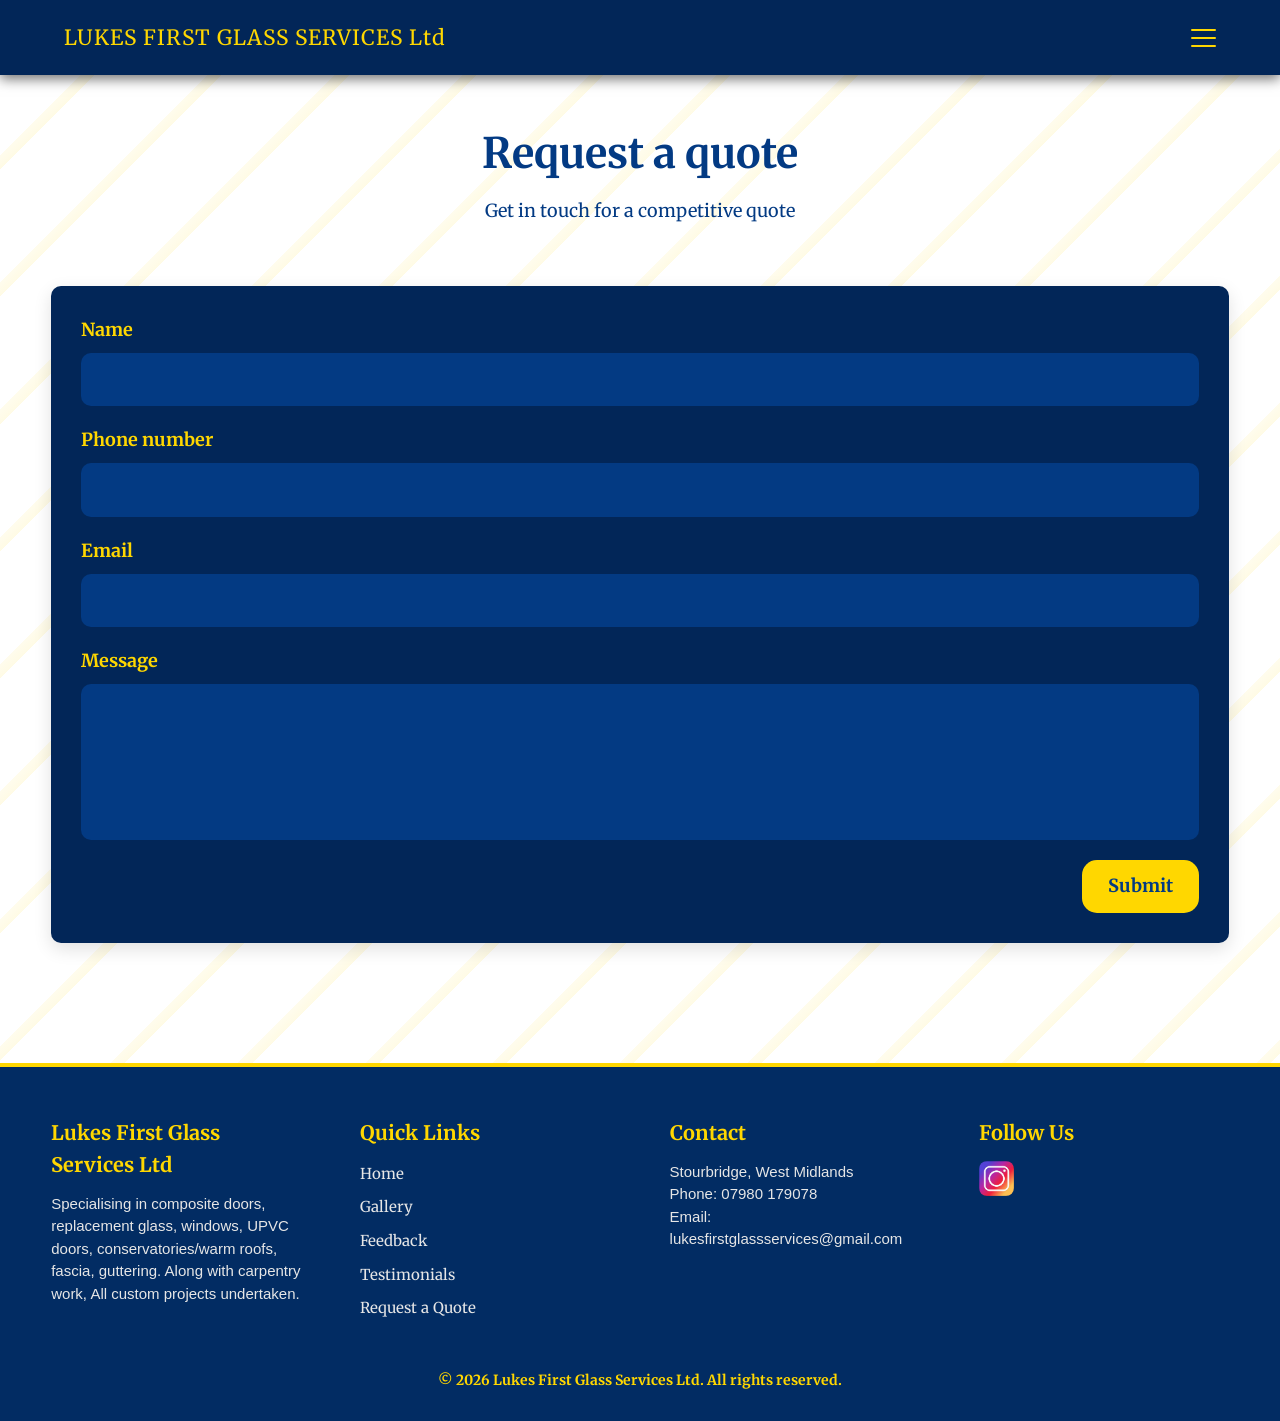
==== commit 5bb3b10d: "Universal changes" ====
--- a/contact.html
+++ b/contact.html
@@ -54,7 +54,7 @@
 <!-- PAGE HEADER -->
 <section class="page-header">
     <h1>Request a quote</h1>
-    <p>Get in touch for fast, reliable workmanship across the West Midlands.</p>
+    <p>Get in touch for a competitive quote</p>
 </section>
 
 <!-- QUOTE FORM + INFO -->
--- a/css/style.css
+++ b/css/style.css
@@ -1 +1 @@
-*,*::before,*::after{margin:0;padding:0;box-sizing:border-box}ul,ol{list-style:none}a{text-decoration:none;color:inherit}img{max-width:100%;display:block}h1,h2,h3,h4,h5,h6{font-size:inherit;font-weight:inherit}input,textarea,button,select{font:inherit;border:none;outline:none;background:none}body{line-height:1.6;font-family:Arial,Helvetica,sans-serif;color:#222;background:repeating-linear-gradient( -45deg,transparent,transparent 80px,rgba(255,215,0,0.1) 80px,rgba(255,215,0,0.07) 90px )}.page-content{opacity:0;transform:translateY(10px);transition:opacity 0.8s ease,transform 0.8s ease}.page-content.fade-in{opacity:1;transform:translateY(0)}.page-content.fade-out{opacity:0}html{scroll-padding-top:220px}table{border-collapse:collapse;border-spacing:0}.navbar{background-color:#022658;height:75px;width:100%;padding:0 5%;display:flex;align-items:center;justify-content:space-between;position:fixed;top:0;z-index:100;box-shadow:0 4px 12px rgba(0,0,0,0.55)}.nav-logo a{color:gold;font-size:21px;letter-spacing:1px;font-family:'Merriweather',serif;text-decoration:none}.nav-links{display:flex;gap:40px}.nav-links a{color:gold;font-size:18px;text-transform:uppercase;position:relative;padding-bottom:5px;font-family:'Merriweather',serif}.nav-links a::after{content:"";position:absolute;left:0;bottom:-2px;width:0%;height:3px;background-color:white;transition:width 0.3s ease}.nav-links a:hover::after,.nav-links a.active::after{width:100%}.hamburger{width:25px;height:18px;display:none;flex-direction:column;justify-content:space-between;cursor:pointer;position:relative}.hamburger span{display:block;width:100%;height:2px;background:gold;border-radius:4px;position:absolute;left:0;transition:transform 0.3s ease,opacity 0.2s ease}.hamburger span:nth-child(1){top:0}.hamburger span:nth-child(2){top:8px}.hamburger span:nth-child(3){top:16px}.hamburger.active span:nth-child(1){top:8px;transform:rotate(45deg)}.hamburger.active span:nth-child(2){opacity:0}.hamburger.active span:nth-child(3){top:8px;transform:rotate(-45deg)}.nav-links{transition:0.3s ease}.nav-links.mobile{position:fixed;top:75px;left:0;width:100%;background:#022658;flex-direction:column;gap:20px;padding:25px 0;box-shadow:0 4px 12px rgba(0,0,0,0.55);z-index:99}.nav-phone{color:gold;font-size:22px;display:flex;align-items:center;gap:0px;font-family:'Merriweather',serif}.phone-icon{width:25px;height:25px;object-fit:contain;display:inline-block;margin-right:8px;filter:brightness(0) saturate(100%) invert(76%) sepia(96%) saturate(744%) hue-rotate(1deg) brightness(103%) contrast(101%)}.hero-full{position:relative;margin-top:75px;width:100%;overflow:hidden}.hero-full::before{content:"";position:absolute;top:0;left:0;width:100%;height:100%;background:rgba(0,0,0,0.45);z-index:1}.hero-full-image{width:100%;height:450px;object-fit:cover;object-position:center;display:block;z-index:0}.hero-text{position:absolute;bottom:50px;left:50%;transform:translateX(-50%);text-align:center;width:90%;max-width:900px;color:gold;text-shadow:0 3px 12px rgba(0,0,0,0.75);z-index:2;font-family:'Merriweather',serif}.hero-title{font-size:44px;font-weight:bold;letter-spacing:0.5px;display:inline-block;padding-bottom:14px;position:relative}.hero-title::before{content:"";position:absolute;bottom:-3px;left:50%;transform:translateX(-50%) rotate(45deg);width:14px;height:14px;background-color:gold;border-radius:2px}.hero-title::after{content:"";position:absolute;bottom:0;left:50%;transform:translateX(-50%);width:500px;height:6px;background-color:gold;border-radius:3px}.hero-text h2{font-size:20px;margin-top:30px;line-height:1.5;word-spacing:25px;color:gold}.hero-text h3{font-size:30px;margin-top:50px;line-height:1.5;color:gold;font-family:"Bebas Neue",sans-serif;letter-spacing:1px}.hero-text h4{font-size:20px;margin-top:10px;line-height:1.5;color:gold}.cta-banner{background-color:#022658;padding:26px 5%;text-align:center}.cta-banner p{color:gold;font-size:22px;font-weight:bold;letter-spacing:0.3px;font-family:'Merriweather',serif}.hero-btn-wrapper{text-align:center;margin:30px 0 60px}.hero-btn{display:inline-block;padding:14px 36px;background-color:gold;color:#033a83;font-weight:bold;font-size:18px;letter-spacing:0.4px;border-radius:10px;text-decoration:none;transition:all 0.3s ease}.hero-btn:hover{background-color:#e0b63a;transform:translateY(-3px);box-shadow:0 8px 20px rgba(0,0,0,0.25)}.services-preview{width:92%;max-width:1200px;margin:90px auto;text-align:center}.services-preview h2{font-size:38px;font-weight:bold;color:#033a83;position:relative;display:inline-block;padding-bottom:14px;letter-spacing:0.5px;font-family:'Merriweather',serif}.services-preview h2::after{content:"";position:absolute;bottom:0;left:50%;transform:translateX(-50%);width:180px;height:6px;background-color:gold;border-radius:3px}.service-container{display:flex;justify-content:center;flex-wrap:wrap;gap:35px;margin-top:50px}.service-card{width:300px;padding:20px;background:#ffffff;border:1px solid #e0e0e0;border-radius:14px;box-shadow:0 6px 18px rgba(0,0,0,0.08);transition:transform 0.3s ease,box-shadow 0.3s ease}.service-card:hover{transform:translateY(-8px);box-shadow:0 14px 30px rgba(0,0,0,0.18)}.service-card img{width:100%;height:180px;object-fit:cover;border-radius:12px;margin-bottom:20px}.service-card h3{font-size:22px;font-weight:bold;color:#033a83;margin-bottom:10px;font-family:'Merriweather',serif}.service-card p{font-size:15px;color:#555;line-height:1.6;margin-bottom:20px;font-family:'Merriweather',serif}.btn{display:inline-block;padding:12px 26px;background:#033a83;color:gold;font-family:'Merriweather',serif;font-weight:bold;border-radius:10px;letter-spacing:0.4px;transition:background 0.3s ease,transform 0.3s ease;font-family:'Merriweather',serif}.btn:hover{background:#022c63;transform:translateY(-3px)}.why-choose{width:92%;max-width:1200px;margin:90px auto;text-align:center}.why-choose h2{font-size:38px;font-weight:bold;color:#033a83;position:relative;display:inline-block;padding-bottom:14px;font-family:'Merriweather',serif}.why-choose h2::after{content:"";position:absolute;bottom:0;left:50%;transform:translateX(-50%);width:180px;height:6px;background-color:gold;border-radius:3px}.why-grid{display:flex;justify-content:center;flex-wrap:wrap;gap:35px;margin-top:50px}.why-card{width:260px;padding:20px;background:#ffffff;border:1px solid #e0e0e0;border-radius:14px;box-shadow:0 6px 18px rgba(0,0,0,0.08);transition:transform 0.3s ease,box-shadow 0.3s ease;text-align:center}.why-card h3{font-size:20px;font-weight:bold;color:#033a83;margin-bottom:10px;font-family:'Merriweather',serif}.why-card p{font-size:15px;color:#033a83;line-height:1.6;font-family:'Merriweather',serif}.why-icon{width:60px;margin:10px auto 15px;display:block}.how-it-works{width:92%;max-width:1200px;margin:90px auto;text-align:center}.how-it-works h2{font-size:38px;font-weight:bold;color:#033a83;position:relative;display:inline-block;padding-bottom:14px;font-family:'Merriweather',serif}.how-it-works h2::after{content:"";position:absolute;bottom:0;left:50%;transform:translateX(-50%);width:180px;height:6px;background-color:gold;border-radius:3px}.steps{display:flex;justify-content:center;flex-wrap:wrap;gap:35px;margin-top:50px}.step{width:260px;padding:20px;background:#ffffff;border:1px solid #e0e0e0;border-radius:14px;box-shadow:0 6px 18px rgba(0,0,0,0.08);text-align:center}.step-number{display:inline-block;width:45px;height:45px;background:#033a83;color:gold;font-weight:bold;font-size:20px;border-radius:50%;line-height:45px;margin-bottom:12px;font-family:'Merriweather',serif}.step p{font-size:15px;color:#033a83;line-height:1.6;font-family:'Merriweather',serif}.page-header{width:92%;max-width:1200px;margin:120px auto 60px;text-align:center}.page-header h1{font-size:42px;font-weight:bold;color:#033a83;margin-bottom:10px;font-family:'Merriweather',serif}.page-header h2{font-size:42px;font-weight:bold;color:#033a83;top:-100px;font-family:'Merriweather',serif;position:relative}.page-header p{font-size:18px;color:#033a83;font-family:'Merriweather',serif}.quick-nav{width:100%;margin:75px auto 80px;text-align:center;background:#022658;box-shadow:0 4px 12px rgba(0,0,0,0.55);position:sticky;top:75px;z-index:9999}.quick-nav h2{position:relative;font-size:22px;color:gold;font-family:'Merriweather',serif;padding:18px 20px;margin:0}.quick-nav-buttons{display:flex;flex-wrap:wrap;justify-content:center;gap:15px;padding:0 20px 4px;background:#022658}.quick-nav-buttons a{position:relative;display:inline-block;padding:12px 24px;background:#022658;color:gold;font-family:'Merriweather',serif;font-size:16px;border-radius:10px;transition:background 0.3s ease,transform 0.3s ease}.quick-nav-buttons a::after{content:"";position:absolute;left:50%;bottom:5px;width:0;height:3px;background-color:white;transform:translateX(-50%);transition:width 0.3s ease}.quick-nav-buttons a:hover::after{width:80%}.quick-nav-buttons a:hover{transform:translateY(-2px)}.gallery-header{text-align:center;position:relative;top:-60px}.gallery-header h1{font-size:42px;font-weight:bold;color:#033a83;display:inline-block;padding-bottom:12px;font-family:'Merriweather',serif}.gallery-header p{margin-top:10px;font-family:'Merriweather',serif;color:#033a83}.gallery-section{width:92%;max-width:1200px;margin:20px auto;text-align:center}.gallery-section h2{font-size:26px;font-weight:bold;color:#033a83;position:relative;display:inline-block;padding-bottom:12px;font-family:'Merriweather',serif}.gallery-section h2::after{content:"";position:absolute;bottom:0;left:50%;transform:translateX(-50%);width:160px;height:6px;background-color:gold;border-radius:3px}.gallery-section p{font-size:16px;color:#033a83;margin-top:10px;font-family:'Merriweather',serif}.subheading{font-size:22px;font-weight:bold;color:#033a83;margin-top:40px;margin-bottom:10px;text-align:center;font-family:'Merriweather',serif}.custom-zoom-image{display:block;cursor:zoom-in;user-select:none;-webkit-user-drag:none;transition:transform 0.25s ease,opacity 0.25s ease}@media (hover:hover) and (pointer:fine){.custom-zoom-image:hover{transform:scale(1.025)}}.custom-zoom-image:focus-visible{outline:3px solid currentColor;outline-offset:4px;border-radius:3px}body.zoom-open{overflow:hidden}.gallery-zoom-modal{position:fixed;inset:0;width:100%;height:100%;padding:max(30px,env(safe-area-inset-top)) max(30px,env(safe-area-inset-right)) max(30px,env(safe-area-inset-bottom)) max(30px,env(safe-area-inset-left));box-sizing:border-box;display:flex;align-items:center;justify-content:center;background:rgba(0,0,0,0.92);opacity:0;visibility:hidden;pointer-events:none;z-index:999999;transition:opacity 0.3s ease,visibility 0.3s ease}.gallery-zoom-modal.active{opacity:1;visibility:visible;pointer-events:auto}.gallery-zoom-content{width:100%;height:100%;display:flex;align-items:center;justify-content:center;overflow:hidden}.gallery-zoom-modal img{display:block;max-width:50%;max-height:auto;width:auto;height:auto;object-fit:contain;border-radius:5px;box-shadow:0 20px 60px rgba(0,0,0,0.65);cursor:zoom-out;user-select:none;-webkit-user-drag:none;animation:gallery-image-open 0.3s ease forwards}@keyframes gallery-image-open{from{opacity:0;transform:scale(0.94)}to{opacity:1;transform:scale(1)}}.gallery-zoom-close{position:absolute;top:max(20px,env(safe-area-inset-top));right:max(25px,env(safe-area-inset-right));width:50px;height:50px;display:flex;align-items:center;justify-content:center;padding:0;border:none;border-radius:50%;background:rgba(255,255,255,0.08);color:#ffffff;font-size:40px;font-family:Arial,sans-serif;font-weight:300;line-height:1;cursor:pointer;z-index:1000000;transition:background 0.2s ease,transform 0.2s ease,opacity 0.2s ease}@media (hover:hover) and (pointer:fine){.gallery-zoom-close:hover{background:rgba(255,255,255,0.16);transform:scale(1.05)}}.gallery-zoom-close:focus-visible{outline:3px solid #ffffff;outline-offset:4px}@media (min-width:1200px){.gallery-zoom-modal{padding:40px 40px 40px 40px}.gallery-zoom-modal img{max-width:94vw;max-height:92vh}.gallery-zoom-close{top:25px;right:35px;width:52px;height:52px;font-size:42px}}@media (max-width:1024px){.gallery-zoom-modal{padding:75px 25px 25px 25px}.gallery-zoom-modal img{max-width:95vw;max-height:88vh}.gallery-zoom-close{top:18px;right:20px;width:48px;height:48px;font-size:38px}.gallery-item img{height:240px;object-fit:cover}.subheading{font-size:19px}}@media (max-width:768px){.gallery-zoom-modal{padding:70px 18px 20px 18px}.gallery-zoom-modal img{max-width:100%;max-height:100%;border-radius:4px;box-shadow:0 15px 45px rgba(0,0,0,0.6)}.subheading{font-size:17px}.gallery-zoom-close{top:12px;right:14px;width:46px;height:46px;font-size:36px}.gallery-item img{height:220px;object-fit:cover}}@media (max-width:480px){.gallery-zoom-modal{padding:65px 10px 15px 10px}.gallery-zoom-modal img{max-width:100%;max-height:100%;width:auto;height:auto;border-radius:3px;box-shadow:0 10px 35px rgba(0,0,0,0.65)}.gallery-zoom-close{top:10px;right:10px;width:44px;height:44px;font-size:34px}}@media (max-width:360px){.gallery-zoom-modal{padding:62px 8px 12px 8px}.gallery-zoom-modal img{max-width:100%;max-height:100%}.gallery-zoom-close{top:8px;right:8px;width:42px;height:42px;font-size:32px}.subheading{font-size:13px}}@media (max-height:500px) and (orientation:landscape){.gallery-zoom-modal{padding:55px 15px 12px 15px}.gallery-zoom-modal img{max-width:100%;max-height:100%}.gallery-zoom-close{top:7px;right:10px;width:40px;height:40px;font-size:30px}}@media (max-height:400px) and (orientation:landscape){.gallery-zoom-modal{padding:48px 10px 8px 10px}.gallery-zoom-close{width:38px;height:38px;top:5px;right:8px;font-size:28px}}@media (prefers-reduced-motion:reduce){.custom-zoom-image{transition:none}.gallery-zoom-modal{transition:none}.gallery-zoom-modal img{animation:none}}.lb-outerContainer{max-width:75vw !important;max-height:75vh !important}.lb-image{max-width:75vw !important;max-height:75vh !important;width:auto !important;height:auto !important}.gallery-grid{margin-top:40px;display:grid;grid-template-columns:repeat(auto-fit,minmax(280px,320px));gap:25px;justify-content:center}.gallery-item{background:#ffffff;border:1px solid #e0e0e0;border-radius:14px;box-shadow:0 6px 18px rgba(0,0,0,0.08);padding:15px;transition:transform 0.3s ease,box-shadow 0.3s ease;display:flex;flex-direction:column;height:100%}.gallery-item:hover{transform:translateY(-6px);box-shadow:0 14px 30px rgba(0,0,0,0.18)}.gallery-item img{border-radius:10px;margin-bottom:12px;width:100%;aspect-ratio:4 / 3;object-fit:cover;border-radius:10px;display:block}.gallery-item p{font-size:14px;color:#033a83;font-weight:bold}.back-to-top{text-align:center;width:92%;max-width:1200px;margin:40px auto 80px}.back-to-top a{background:#033a83;color:gold;padding:12px 24px;border-radius:10px;font-family:'Merriweather',serif;font-weight:bold;text-decoration:none;transition:background 0.3s ease,transform 0.3s ease}.back-to-top a:hover{background:#022c63;transform:translateY(-3px)}.footer{background-color:#022c63;padding:50px 0 30px;border-top:4px solid gold;margin-top:auto;color:white}.footer-inner{width:92%;max-width:1200px;margin:0 auto;display:flex;justify-content:space-between;flex-wrap:wrap;gap:40px}.footer-column{width:250px}.footer-column h3,.footer-column h4{font-size:20px;font-weight:bold;margin-bottom:12px;color:gold;font-family:'Merriweather',serif}.footer-column p{font-size:15px;line-height:1.5;color:#e6e6e6}.footer-links{list-style:none;padding:0}.footer-links li{margin-bottom:8px}.footer-links a{color:#e6e6e6;font-size:15px;font-family:'Merriweather',serif;text-decoration:none;transition:color 0.3s ease}.footer-links a:hover{color:gold}.footer-socials{display:flex;gap:15px;margin-top:10px}.footer-socials img{width:35px;height:35px;object-fit:cover;border-radius:8px;transition:transform 0.3s ease}.footer-socials img:hover{transform:scale(1.15)}.footer-copy{text-align:center;margin-top:40px;font-size:14px;font-family:'Merriweather',serif;color:gold;font-weight:bold}.feedback-section{width:92%;max-width:900px;margin:60px auto 120px}.feedback-card{background:#022658;border-radius:10px;padding:60px;box-shadow:0 6px 18px rgba(0,0,0,0.12)}.feedback-card label{display:block;font-size:18px;font-weight:bold;font-family:'Merriweather',serif;color:gold;margin-bottom:15px}.feedback-input,.feedback-textarea{width:100%;background:#033a83;border-radius:10px;padding:14px;font-size:16px;color:white;font-family:'Merriweather',serif;margin-bottom:20px}.feedback-textarea{height:140px;resize:none}.feedback-submit{background:gold;color:#033a83;font-weight:bold;padding:12px 26px;font-size:18px;float:right;border-radius:15px;cursor:pointer;transition:all 0.3s ease;font-family:'Merriweather',serif}.feedback-submit:hover{background:#e0b63a;transform:translateY(-3px);box-shadow:0 8px 20px rgba(0,0,0,0.25)}.quote-section{width:92%;max-width:1200px;margin:60px auto 120px}.quote-wrapper{display:flex;flex-wrap:wrap;gap:40px}.quote-form-card{flex:1;min-width:300px;background:#022658;border-radius:10px;padding:30px;box-shadow:0 6px 18px rgba(0,0,0,0.12)}.quote-form-card label{display:block;font-size:18px;font-family:'Merriweather',serif;font-weight:bold;color:gold;margin-bottom:8px}.quote-input,.quote-textarea{width:100%;background:#033a83;border-radius:10px;padding:14px;font-size:16px;font-family:'Merriweather',serif;color:white;margin-bottom:20px}.quote-textarea{resize:none}.quote-submit{background:gold;color:#033a83;font-weight:bold;padding:12px 26px;border-radius:15px;font-size:18px;float:right;cursor:pointer;transition:all 0.3s ease;font-family:'Merriweather',serif}.quote-submit:hover{background:#e0b63a;transform:translateY(-3px);box-shadow:0 8px 20px rgba(0,0,0,0.25)}.testimonials-section{width:92%;max-width:1200px;margin:60px auto 120px}.testimonials-grid{display:grid;grid-template-columns:repeat(auto-fit,minmax(350px,1fr));gap:30px}.testimonial-card{display:flex;gap:20px;background:#ffffff;border:1px solid #e0e0e0;padding:20px;border-radius:14px;box-shadow:0 6px 18px rgba(0,0,0,0.08)}.testimonial-content h3{font-size:20px;font-weight:bold;color:#033a83;margin-bottom:6px;border-bottom:3px solid gold;display:inline-block;padding-bottom:4px;font-family:'Merriweather',serif}.testimonial-content p{font-size:16px;color:#555;margin-top:6px;font-family:'Merriweather',serif}.hidden-thumb{display:none}@media (max-width:1300px){.nav-links{display:none}.hamburger{display:flex}.nav-links.mobile{display:flex;position:fixed;top:75px;left:0;width:100%;flex-direction:column;align-items:center;gap:18px;padding:22px 20px;background:#022658;z-index:999;box-shadow:0 8px 20px rgba(0,0,0,0.18)}.nav-phone{display:none}}@media (max-width:1024px){html{scroll-padding-top:150px}.nav-logo a{font-size:18px}.hero-full-image{height:400px}.hero-title{font-size:34px}.hero-title::after{width:min(450px,80vw)}.hero-text h2{font-size:18px;word-spacing:10px}.hero-text h3{font-size:26px;margin-top:35px}.services-preview,.why-choose,.how-it-works{width:92%;margin:70px auto}.services-preview h2,.why-choose h2,.how-it-works h2{font-size:32px}.service-container,.why-grid,.steps{flex-direction:column;align-items:center;gap:30px}.service-card,.why-card,.step{width:min(100%,450px)}.quick-nav{position:sticky;top:75px;z-index:90;width:100%;background:#022658;margin:0;padding:0;border-radius:0;box-shadow:0 4px 12px rgba(0,0,0,0.55)}.quick-nav h2{width:100%;margin:0;padding:16px 55px 16px 51px;font-size:16px;background:#022658;color:gold;text-align:left;cursor:pointer;user-select:none}.quick-nav h2::before{content:"^";position:absolute;right:50px;top:50%;transform:translateY(-55%);font-size:24px;color:gold;transition:transform 0.3s ease}.quick-nav.open h2::before{transform:translateY(-55%) rotate(180deg)}.quick-nav-buttons{display:none;flex-direction:column;background:#022658;border-top:1px solid rgba(255,255,255,0.15);box-shadow:0 8px 18px rgba(0,0,0,0.15)}.quick-nav.open .quick-nav-buttons{display:flex}.quick-nav-buttons a{padding:16px 20px;font-size:17px;color:gold;border-bottom:1px solid rgba(255,255,255,0.08);text-align:left}.quick-nav-buttons a:last-child{border-bottom:none}.gallery-header{position:relative;top:auto;margin:0 auto 30px;width:92%;transform:none;z-index:1}.gallery-header h1{font-size:34px;margin-top:90px}.page-header h1{font-size:34px}.footer-inner{flex-direction:column;align-items:center;text-align:center}.footer-column{width:100%;max-width:350px}.footer-socials{justify-content:center}.cta-banner p{font-size:17px}}@media (max-width:768px){.nav-links{display:none}.hamburger{display:flex}.nav-links.mobile{display:flex;position:fixed;top:70px;left:0;width:100%;flex-direction:column;align-items:center;gap:18px;padding:22px 20px;background:#022658;z-index:999;box-shadow:0 8px 20px rgba(0,0,0,0.18)}.nav-logo a{font-size:16px}.nav-phone{display:none}.hero-full{margin-top:0}.hero-full-image{height:400px}.hero-text{width:94%;bottom:35px}.hero-title{font-size:27px}.hero-title::after{width:min(350px,80vw)}.hero-text h2{font-size:17px;word-spacing:8px}.hero-text h3{font-size:20px;margin-top:30px}.hero-text h4{font-size:17px}.services-preview,.why-choose,.how-it-works{width:90%;margin:65px auto}.services-preview h2,.why-choose h2,.how-it-works h2{font-size:30px}.service-container,.why-grid,.steps{flex-direction:column;align-items:center}.service-card,.why-card,.step{width:min(100%,420px)}.gallery-grid{grid-template-columns:1fr}.footer-inner{flex-direction:column;align-items:center;text-align:center}.footer-column{width:100%;max-width:350px}.footer-socials{justify-content:center}.quick-nav{position:sticky;top:70px;z-index:90;width:100%;background:#022658;margin:0;padding:0;border-radius:0;box-shadow:0 4px 12px rgba(0,0,0,0.55)}.quick-nav h2{width:100%;padding:16px 55px 16px 40px;margin:0;font-size:14px;background:#022658;color:gold;text-align:left;cursor:pointer;user-select:none;font-family:'Merriweather',serif}.quick-nav h2::before{content:"^";position:absolute;right:20px;top:50%;transform:translateY(-55%);font-size:22px;color:gold;transition:transform 0.3s ease}.quick-nav.open h2::before{transform:translateY(-55%) rotate(180deg)}.quick-nav-buttons{display:none;flex-direction:column;background:#022658;border-top:1px solid rgba(255,255,255,0.15);box-shadow:0 8px 18px rgba(0,0,0,0.15)}.quick-nav.open .quick-nav-buttons{display:flex}.quick-nav-buttons a{padding:14px 20px;font-size:12px;color:gold;border-bottom:1px solid rgba(255,255,255,0.08);text-align:left}.quick-nav-buttons a:last-child{border-bottom:none}.gallery-header{position:relative;top:auto;margin:0 auto 30px;width:92%;transform:none;z-index:1}.gallery-header h1{font-size:27px;margin-top:80px}.page-header h1{font-size:27px}.gallery-section h2{font-size:20px;line-height:1.2}.cta-banner p{font-size:17px}.service-card h3{font-size:15px}.services-preview h2{font-size:23px}}@media (max-width:480px){html{scroll-padding-top:65px;overflow-x:hidden}body{overflow-x:hidden}.navbar{position:fixed;width:100%;height:65px;min-height:65px;padding:0 18px;z-index:1000}.nav-links a{font-size:16px}.nav-links.mobile{top:65px}.nav-logo a{font-size:14px}.hero-full{margin-top:0}.hero-full-image{height:330px}.hero-text{width:92%;bottom:25px}.hero-title{font-size:22px;padding-bottom:10px;line-height:1.2}.hero-title::before{width:10px;height:10px}.hero-title::after{width:75vw;max-width:350px;height:4px}.hero-text h2{font-size:14px;word-spacing:3px;margin-top:20px;line-height:1.4}.hero-text h3{font-size:20px;margin-top:20px}.cta-banner{padding:20px 15px}.cta-banner p{font-size:15px}.hero-btn-wrapper{margin:25px 0 45px}.hero-btn{font-size:16px;padding:12px 25px}.service-card h3{font-size:12px}.services-preview h2{font-size:16px}.services-preview,.why-choose,.how-it-works{width:92%;max-width:100%;margin:50px auto}.services-preview h2,.why-choose h2,.how-it-works h2{font-size:26px;padding-bottom:10px;line-height:1.2}.service-card,.why-card,.step{width:100%;max-width:100%}.service-card img{height:170px}.page-header{position:relative !important;top:auto !important;left:auto !important;right:auto !important;bottom:auto !important;width:92%;max-width:100%;margin:85px auto 25px !important;padding:0 !important;transform:none !important;z-index:1}.page-header h1,.page-header h2{font-size:20px;line-height:1.2;margin-top:100px}.page-header h2{position:static !important;margin-top:5px;transform:none !important}.page-header p{font-size:15px;line-height:1.6}.quick-nav{position:sticky !important;top:65px !important;z-index:999;width:100%;background:#022658;margin:0 !important;padding:0 !important;border-radius:0}.quick-nav h2{padding:16px 55px 16px 20px;margin:0;font-size:14px;font-family:'Merriweather',serif;background:#022658;color:gold;text-align:left;cursor:pointer}.quick-nav h2::before{content:"^";position:absolute;right:20px;top:50%;transform:translateY(-55%);font-size:16px;color:gold;transition:transform 0.3s ease}.quick-nav.open h2::before{transform:translateY(-55%) rotate(180deg)}.quick-nav-buttons{display:none;flex-direction:column;background:#022658;border-top:1px solid rgba(255,255,255,0.15);box-shadow:0 8px 18px rgba(0,0,0,0.15)}.quick-nav.open .quick-nav-buttons{display:flex}.quick-nav-buttons a{padding:14px 20px;font-size:12px;color:gold;border-bottom:1px solid rgba(255,255,255,0.08);text-align:left}.quick-nav-buttons a:last-child{border-bottom:none}.gallery-header{position:relative !important;top:auto !important;left:auto !important;right:auto !important;bottom:auto !important;width:92%;max-width:100%;margin:0 auto 30px !important;padding:0 !important;transform:none !important;z-index:1;display:block}.gallery-header h1{position:relative;display:block;width:100%;margin-top:100px;font-size:24px;line-height:1.2}.page-header h1{font-size:24px}.gallery-section{position:relative;width:92%;max-width:100%;margin:0 auto}.gallery-section h2{font-size:18px;line-height:1.2}.gallery-grid{grid-template-columns:1fr;gap:20px}.gallery-item img{width:100%;height:190px;object-fit:cover}.feedback-section,.quote-section,.testimonials-section{width:92%;max-width:100%;margin-bottom:70px}.feedback-card{padding:25px 18px}.feedback-card label,.quote-form-card label{font-size:16px}.feedback-input,.feedback-textarea,.quote-input,.quote-textarea{width:100%;max-width:100%;font-size:15px}.feedback-submit{font-size:13px;padding:5px 15px;margin-top:-15px}.quote-submit{font-size:13px;padding:5px 15px}.footer{padding:40px 0 25px}}@media (max-width:360px){.navbar{padding-left:14px;padding-right:14px}.nav-logo a{font-size:12px}.nav-links a{font-size:14px}.hero-full-image{height:300px}.hero-text{width:94%;bottom:20px}.hero-title{font-size:18px}.hero-text h2{font-size:13px;word-spacing:2px}.hero-text h3{font-size:15px}.services-preview h2,.why-choose h2,.how-it-works h2{font-size:23px}.page-header{width:94%;margin:20px auto 20px !important}.page-header h1,.page-header h2{font-size:20px}.quick-nav{width:100%;margin:0 0 25px 0 !important;position:sticky !important}.quick-nav h2{padding:15px 48px 15px 16px;font-size:13px}.quick-nav h2::before{right:16px;font-size:25px}.quick-nav-buttons a{padding:13px 16px;font-size:11px}.gallery-header{width:94%;margin:0 auto 25px !important}.gallery-header h1{font-size:20px}.feedback-card{padding:20px 15px}}@media (max-width:320px){.navbar{padding-left:12px;padding-right:12px}.nav-logo a{font-size:11px}.hero-title{font-size:14px}.hero-text h2{font-size:12px}.hero-text h3{font-size:17px}.page-header{width:94%;margin:18px auto 18px !important}.quick-nav{margin:0 0 22px 0 !important}.quick-nav h2{font-size:15px;padding:14px 45px 14px 14px}.quick-nav h2::before{right:14px;font-size:23px}.quick-nav-buttons a{font-size:13px;padding:12px 14px}.gallery-header{width:94%;margin:0 auto 20px !important}.gallery-header h1{font-size:25px}}+*,*::before,*::after{margin:0;padding:0;box-sizing:border-box}ul,ol{list-style:none}a{text-decoration:none;color:inherit}img{max-width:100%;display:block}h1,h2,h3,h4,h5,h6{font-size:inherit;font-weight:inherit}input,textarea,button,select{font:inherit;border:none;outline:none;background:none}body{line-height:1.6;font-family:Arial,Helvetica,sans-serif;color:#222;background:repeating-linear-gradient( -45deg,transparent,transparent 80px,rgba(255,215,0,0.1) 80px,rgba(255,215,0,0.07) 90px )}.page-content{opacity:0;transform:translateY(10px);transition:opacity 0.8s ease,transform 0.8s ease}.page-content.fade-in{opacity:1;transform:translateY(0)}.page-content.fade-out{opacity:0}html{scroll-padding-top:220px}table{border-collapse:collapse;border-spacing:0}.navbar{background-color:#022658;height:75px;width:100%;padding:0 5%;display:flex;align-items:center;justify-content:space-between;position:fixed;top:0;z-index:100;box-shadow:0 4px 12px rgba(0,0,0,0.55)}.nav-logo a{color:gold;font-size:21px;letter-spacing:1px;font-family:'Merriweather',serif;text-decoration:none}.nav-links{display:flex;gap:40px}.nav-links a{color:gold;font-size:18px;text-transform:uppercase;position:relative;padding-bottom:5px;font-family:'Merriweather',serif}.nav-links a::after{content:"";position:absolute;left:0;bottom:-2px;width:0%;height:3px;background-color:white;transition:width 0.3s ease}.nav-links a:hover::after,.nav-links a.active::after{width:100%}.hamburger{width:25px;height:18px;display:none;flex-direction:column;justify-content:space-between;cursor:pointer;position:relative}.hamburger span{display:block;width:100%;height:2px;background:gold;border-radius:4px;position:absolute;left:0;transition:transform 0.3s ease,opacity 0.2s ease}.hamburger span:nth-child(1){top:0}.hamburger span:nth-child(2){top:8px}.hamburger span:nth-child(3){top:16px}.hamburger.active span:nth-child(1){top:8px;transform:rotate(45deg)}.hamburger.active span:nth-child(2){opacity:0}.hamburger.active span:nth-child(3){top:8px;transform:rotate(-45deg)}.nav-links{transition:0.3s ease}.nav-links.mobile{position:fixed;top:75px;left:0;width:100%;background:#022658;flex-direction:column;gap:20px;padding:25px 0;box-shadow:0 4px 12px rgba(0,0,0,0.55);z-index:99}.nav-phone{color:gold;font-size:22px;display:flex;align-items:center;gap:0px;font-family:'Merriweather',serif}.phone-icon{width:25px;height:25px;object-fit:contain;display:inline-block;margin-right:8px;filter:brightness(0) saturate(100%) invert(76%) sepia(96%) saturate(744%) hue-rotate(1deg) brightness(103%) contrast(101%)}.hero-full{position:relative;margin-top:75px;width:100%;overflow:hidden}.hero-full::before{content:"";position:absolute;top:0;left:0;width:100%;height:100%;background:rgba(0,0,0,0.45);z-index:1}.hero-full-image{width:100%;height:450px;object-fit:cover;object-position:center;display:block;z-index:0}.hero-text{position:absolute;bottom:50px;left:50%;transform:translateX(-50%);text-align:center;width:90%;max-width:900px;color:gold;text-shadow:0 3px 12px rgba(0,0,0,0.75);z-index:2;font-family:'Merriweather',serif}.hero-title{font-size:44px;font-weight:bold;letter-spacing:0.5px;display:inline-block;padding-bottom:14px;position:relative}.hero-title::before{content:"";position:absolute;bottom:-3px;left:50%;transform:translateX(-50%) rotate(45deg);width:14px;height:14px;background-color:gold;border-radius:2px}.hero-title::after{content:"";position:absolute;bottom:0;left:50%;transform:translateX(-50%);width:500px;height:6px;background-color:gold;border-radius:3px}.hero-text h2{font-size:20px;margin-top:30px;line-height:1.5;word-spacing:25px;color:gold}.hero-text h3{font-size:30px;margin-top:50px;line-height:1.5;color:gold;font-family:"Bebas Neue",sans-serif;letter-spacing:1px}.hero-text h4{font-size:20px;margin-top:10px;line-height:1.5;color:gold}.cta-banner{background-color:#022658;padding:26px 5%;text-align:center}.cta-banner p{color:gold;font-size:22px;font-weight:bold;letter-spacing:0.3px;font-family:'Merriweather',serif}.hero-btn-wrapper{text-align:center;margin:30px 0 60px}.hero-btn{display:inline-block;padding:14px 36px;background-color:gold;color:#033a83;font-weight:bold;font-size:18px;letter-spacing:0.4px;border-radius:10px;text-decoration:none;transition:all 0.3s ease}.hero-btn:hover{background-color:#e0b63a;transform:translateY(-3px);box-shadow:0 8px 20px rgba(0,0,0,0.25)}.services-preview{width:92%;max-width:1200px;margin:90px auto;text-align:center}.services-preview h2{font-size:38px;font-weight:bold;color:#033a83;position:relative;display:inline-block;padding-bottom:14px;letter-spacing:0.5px;font-family:'Merriweather',serif}.services-preview h2::after{content:"";position:absolute;bottom:0;left:50%;transform:translateX(-50%);width:180px;height:6px;background-color:gold;border-radius:3px}.service-container{display:flex;justify-content:center;flex-wrap:wrap;gap:35px;margin-top:50px}.service-card{width:300px;padding:20px;background:#ffffff;border:1px solid #e0e0e0;border-radius:14px;box-shadow:0 6px 18px rgba(0,0,0,0.08);transition:transform 0.3s ease,box-shadow 0.3s ease}.service-card:hover{transform:translateY(-8px);box-shadow:0 14px 30px rgba(0,0,0,0.18)}.service-card img{width:100%;height:180px;object-fit:cover;border-radius:12px;margin-bottom:20px}.service-card h3{font-size:22px;font-weight:bold;color:#033a83;margin-bottom:10px;font-family:'Merriweather',serif}.service-card p{font-size:15px;color:#555;line-height:1.6;margin-bottom:20px;font-family:'Merriweather',serif}.btn{display:inline-block;padding:12px 26px;background:#033a83;color:gold;font-family:'Merriweather',serif;font-weight:bold;border-radius:10px;letter-spacing:0.4px;transition:background 0.3s ease,transform 0.3s ease;font-family:'Merriweather',serif}.btn:hover{background:#022c63;transform:translateY(-3px)}.why-choose{width:92%;max-width:1200px;margin:90px auto;text-align:center}.why-choose h2{font-size:38px;font-weight:bold;color:#033a83;position:relative;display:inline-block;padding-bottom:14px;font-family:'Merriweather',serif}.why-choose h2::after{content:"";position:absolute;bottom:0;left:50%;transform:translateX(-50%);width:180px;height:6px;background-color:gold;border-radius:3px}.why-grid{display:flex;justify-content:center;flex-wrap:wrap;gap:35px;margin-top:50px}.why-card{width:260px;padding:20px;background:#ffffff;border:1px solid #e0e0e0;border-radius:14px;box-shadow:0 6px 18px rgba(0,0,0,0.08);transition:transform 0.3s ease,box-shadow 0.3s ease;text-align:center}.why-card h3{font-size:20px;font-weight:bold;color:#033a83;margin-bottom:10px;font-family:'Merriweather',serif}.why-card p{font-size:15px;color:#033a83;line-height:1.6;font-family:'Merriweather',serif}.why-icon{width:60px;margin:10px auto 15px;display:block}.how-it-works{width:92%;max-width:1200px;margin:90px auto;text-align:center}.how-it-works h2{font-size:38px;font-weight:bold;color:#033a83;position:relative;display:inline-block;padding-bottom:14px;font-family:'Merriweather',serif}.how-it-works h2::after{content:"";position:absolute;bottom:0;left:50%;transform:translateX(-50%);width:180px;height:6px;background-color:gold;border-radius:3px}.steps{display:flex;justify-content:center;flex-wrap:wrap;gap:35px;margin-top:50px}.step{width:260px;padding:20px;background:#ffffff;border:1px solid #e0e0e0;border-radius:14px;box-shadow:0 6px 18px rgba(0,0,0,0.08);text-align:center}.step-number{display:inline-block;width:45px;height:45px;background:#033a83;color:gold;font-weight:bold;font-size:20px;border-radius:50%;line-height:45px;margin-bottom:12px;font-family:'Merriweather',serif}.step p{font-size:15px;color:#033a83;line-height:1.6;font-family:'Merriweather',serif}.page-header{width:92%;max-width:1200px;margin:120px auto 60px;text-align:center}.page-header h1{font-size:42px;font-weight:bold;color:#033a83;margin-bottom:10px;font-family:'Merriweather',serif}.page-header h2{font-size:42px;font-weight:bold;color:#033a83;top:-100px;font-family:'Merriweather',serif;position:relative}.page-header p{font-size:18px;color:#033a83;font-family:'Merriweather',serif}.quick-nav{width:100%;margin:75px auto 80px;text-align:center;background:#022658;box-shadow:0 4px 12px rgba(0,0,0,0.55);position:sticky;top:75px;z-index:9999}.quick-nav h2{position:relative;font-size:22px;color:gold;font-family:'Merriweather',serif;padding:18px 20px;margin:0}.quick-nav-buttons{display:flex;flex-wrap:wrap;justify-content:center;gap:15px;padding:0 20px 4px;background:#022658}.quick-nav-buttons a{position:relative;display:inline-block;padding:12px 24px;background:#022658;color:gold;font-family:'Merriweather',serif;font-size:16px;border-radius:10px;transition:background 0.3s ease,transform 0.3s ease}.quick-nav-buttons a::after{content:"";position:absolute;left:50%;bottom:5px;width:0;height:3px;background-color:white;transform:translateX(-50%);transition:width 0.3s ease}.quick-nav-buttons a:hover::after{width:80%}.quick-nav-buttons a:hover{transform:translateY(-2px)}.gallery-header{text-align:center;position:relative;top:-60px}.gallery-header h1{font-size:42px;font-weight:bold;color:#033a83;display:inline-block;padding-bottom:12px;font-family:'Merriweather',serif}.gallery-header p{margin-top:10px;font-family:'Merriweather',serif;color:#033a83}.gallery-section{width:92%;max-width:1200px;margin:20px auto;text-align:center}.gallery-section h2{font-size:26px;font-weight:bold;color:#033a83;position:relative;display:inline-block;padding-bottom:12px;font-family:'Merriweather',serif}.gallery-section h2::after{content:"";position:absolute;bottom:0;left:50%;transform:translateX(-50%);width:160px;height:6px;background-color:gold;border-radius:3px}.gallery-section p{font-size:16px;color:#033a83;margin-top:10px;font-family:'Merriweather',serif}.subheading{font-size:22px;font-weight:bold;color:#033a83;margin-top:40px;margin-bottom:10px;text-align:center;font-family:'Merriweather',serif}.custom-zoom-image{display:block;cursor:zoom-in;user-select:none;-webkit-user-drag:none;transition:transform 0.25s ease,opacity 0.25s ease}@media (hover:hover) and (pointer:fine){.custom-zoom-image:hover{transform:scale(1.025)}}.custom-zoom-image:focus-visible{outline:3px solid currentColor;outline-offset:4px;border-radius:3px}body.zoom-open{overflow:hidden}.gallery-zoom-modal{position:fixed;inset:0;width:100%;height:100%;padding:max(30px,env(safe-area-inset-top)) max(30px,env(safe-area-inset-right)) max(30px,env(safe-area-inset-bottom)) max(30px,env(safe-area-inset-left));box-sizing:border-box;display:flex;align-items:center;justify-content:center;background:rgba(0,0,0,0.92);opacity:0;visibility:hidden;pointer-events:none;z-index:999999;transition:opacity 0.3s ease,visibility 0.3s ease}.gallery-zoom-modal.active{opacity:1;visibility:visible;pointer-events:auto}.gallery-zoom-content{width:100%;height:100%;display:flex;align-items:center;justify-content:center;overflow:hidden}.gallery-zoom-modal img{display:block;max-width:50%;max-height:auto;width:auto;height:auto;object-fit:contain;border-radius:5px;box-shadow:0 20px 60px rgba(0,0,0,0.65);cursor:zoom-out;user-select:none;-webkit-user-drag:none;animation:gallery-image-open 0.3s ease forwards}@keyframes gallery-image-open{from{opacity:0;transform:scale(0.94)}to{opacity:1;transform:scale(1)}}.gallery-zoom-close{position:absolute;top:max(20px,env(safe-area-inset-top));right:max(25px,env(safe-area-inset-right));width:50px;height:50px;display:flex;align-items:center;justify-content:center;padding:0;border:none;border-radius:50%;background:rgba(255,255,255,0.08);color:#ffffff;font-size:40px;font-family:Arial,sans-serif;font-weight:300;line-height:1;cursor:pointer;z-index:1000000;transition:background 0.2s ease,transform 0.2s ease,opacity 0.2s ease}@media (hover:hover) and (pointer:fine){.gallery-zoom-close:hover{background:rgba(255,255,255,0.16);transform:scale(1.05)}}.gallery-zoom-close:focus-visible{outline:3px solid #ffffff;outline-offset:4px}@media (min-width:1200px){.gallery-zoom-modal{padding:40px 40px 40px 40px}.gallery-zoom-modal img{max-width:94vw;max-height:92vh}.gallery-zoom-close{top:25px;right:35px;width:52px;height:52px;font-size:42px}}@media (max-width:1024px){.gallery-zoom-modal{padding:75px 25px 25px 25px}.gallery-zoom-modal img{max-width:95vw;max-height:88vh}.gallery-zoom-close{top:18px;right:20px;width:48px;height:48px;font-size:38px}.gallery-item img{height:240px;object-fit:cover}.subheading{font-size:19px}}@media (max-width:768px){.gallery-zoom-modal{padding:70px 18px 20px 18px}.gallery-zoom-modal img{max-width:100%;max-height:100%;border-radius:4px;box-shadow:0 15px 45px rgba(0,0,0,0.6)}.subheading{font-size:17px}.gallery-zoom-close{top:12px;right:14px;width:46px;height:46px;font-size:36px}.gallery-item img{height:220px;object-fit:cover}}@media (max-width:480px){.gallery-zoom-modal{padding:65px 10px 15px 10px}.gallery-zoom-modal img{max-width:100%;max-height:100%;width:auto;height:auto;border-radius:3px;box-shadow:0 10px 35px rgba(0,0,0,0.65)}.gallery-zoom-close{top:10px;right:10px;width:44px;height:44px;font-size:34px}}@media (max-width:360px){.gallery-zoom-modal{padding:62px 8px 12px 8px}.gallery-zoom-modal img{max-width:100%;max-height:100%}.gallery-zoom-close{top:8px;right:8px;width:42px;height:42px;font-size:32px}.subheading{font-size:13px}}@media (max-height:500px) and (orientation:landscape){.gallery-zoom-modal{padding:55px 15px 12px 15px}.gallery-zoom-modal img{max-width:100%;max-height:100%}.gallery-zoom-close{top:7px;right:10px;width:40px;height:40px;font-size:30px}}@media (max-height:400px) and (orientation:landscape){.gallery-zoom-modal{padding:48px 10px 8px 10px}.gallery-zoom-close{width:38px;height:38px;top:5px;right:8px;font-size:28px}}@media (prefers-reduced-motion:reduce){.custom-zoom-image{transition:none}.gallery-zoom-modal{transition:none}.gallery-zoom-modal img{animation:none}}.lb-outerContainer{max-width:75vw !important;max-height:75vh !important}.lb-image{max-width:75vw !important;max-height:75vh !important;width:auto !important;height:auto !important}.gallery-grid{margin-top:40px;display:grid;grid-template-columns:repeat(auto-fit,minmax(280px,320px));gap:25px;justify-content:center}.gallery-item{background:#ffffff;border:1px solid #e0e0e0;border-radius:14px;box-shadow:0 6px 18px rgba(0,0,0,0.08);padding:15px;transition:transform 0.3s ease,box-shadow 0.3s ease;display:flex;flex-direction:column;height:100%}.gallery-item:hover{transform:translateY(-6px);box-shadow:0 14px 30px rgba(0,0,0,0.18)}.gallery-item img{border-radius:10px;margin-bottom:12px;width:100%;aspect-ratio:4 / 3;object-fit:cover;border-radius:10px;display:block}.gallery-item p{font-size:14px;color:#033a83;font-weight:bold}.back-to-top{text-align:center;width:92%;max-width:1200px;margin:40px auto 80px}.back-to-top a{background:#033a83;color:gold;padding:12px 24px;border-radius:10px;font-family:'Merriweather',serif;font-weight:bold;text-decoration:none;transition:background 0.3s ease,transform 0.3s ease}.back-to-top a:hover{background:#022c63;transform:translateY(-3px)}.footer{background-color:#022c63;padding:50px 0 30px;border-top:4px solid gold;margin-top:auto;color:white}.footer-inner{width:92%;max-width:1200px;margin:0 auto;display:flex;justify-content:space-between;flex-wrap:wrap;gap:40px}.footer-column{width:250px}.footer-column h3,.footer-column h4{font-size:20px;font-weight:bold;margin-bottom:12px;color:gold;font-family:'Merriweather',serif}.footer-column p{font-size:15px;line-height:1.5;color:#e6e6e6}.footer-links{list-style:none;padding:0}.footer-links li{margin-bottom:8px}.footer-links a{color:#e6e6e6;font-size:15px;font-family:'Merriweather',serif;text-decoration:none;transition:color 0.3s ease}.footer-links a:hover{color:gold}.footer-socials{display:flex;gap:15px;margin-top:10px}.footer-socials img{width:35px;height:35px;object-fit:cover;border-radius:8px;transition:transform 0.3s ease}.footer-socials img:hover{transform:scale(1.15)}.footer-copy{text-align:center;margin-top:40px;font-size:14px;font-family:'Merriweather',serif;color:gold;font-weight:bold}.feedback-section{width:92%;max-width:900px;margin:60px auto 120px}.feedback-card{background:#022658;border-radius:10px;padding:60px;box-shadow:0 6px 18px rgba(0,0,0,0.12)}.feedback-card label{display:block;font-size:18px;font-weight:bold;font-family:'Merriweather',serif;color:gold;margin-bottom:15px}.feedback-input,.feedback-textarea{width:100%;background:#033a83;border-radius:10px;padding:14px;font-size:16px;color:white;font-family:'Merriweather',serif;margin-bottom:20px}.feedback-textarea{height:140px;resize:none}.feedback-submit{background:gold;color:#033a83;font-weight:bold;padding:12px 26px;font-size:18px;float:right;border-radius:15px;cursor:pointer;transition:all 0.3s ease;font-family:'Merriweather',serif}.feedback-submit:hover{background:#e0b63a;transform:translateY(-3px);box-shadow:0 8px 20px rgba(0,0,0,0.25)}.quote-section{width:92%;max-width:1200px;margin:60px auto 120px}.quote-wrapper{display:flex;flex-wrap:wrap;gap:40px}.quote-form-card{flex:1;min-width:300px;background:#022658;border-radius:10px;padding:30px;box-shadow:0 6px 18px rgba(0,0,0,0.12)}.quote-form-card label{display:block;font-size:18px;font-family:'Merriweather',serif;font-weight:bold;color:gold;margin-bottom:8px}.quote-input,.quote-textarea{width:100%;background:#033a83;border-radius:10px;padding:14px;font-size:16px;font-family:'Merriweather',serif;color:white;margin-bottom:20px}.quote-textarea{resize:none}.quote-submit{background:gold;color:#033a83;font-weight:bold;padding:12px 26px;border-radius:15px;font-size:18px;float:right;cursor:pointer;transition:all 0.3s ease;font-family:'Merriweather',serif}.quote-submit:hover{background:#e0b63a;transform:translateY(-3px);box-shadow:0 8px 20px rgba(0,0,0,0.25)}.testimonials-section{width:92%;max-width:1200px;margin:60px auto 120px}.testimonials-grid{display:grid;grid-template-columns:repeat(auto-fit,minmax(350px,1fr));gap:30px}.testimonial-card{display:flex;gap:20px;background:#ffffff;border:1px solid #e0e0e0;padding:20px;border-radius:14px;box-shadow:0 6px 18px rgba(0,0,0,0.08)}.testimonial-content h3{font-size:20px;font-weight:bold;color:#033a83;margin-bottom:6px;border-bottom:3px solid gold;display:inline-block;padding-bottom:4px;font-family:'Merriweather',serif}.testimonial-content p{font-size:16px;color:#555;margin-top:6px;font-family:'Merriweather',serif}.hidden-thumb{display:none}@media (max-width:1300px){.nav-links{display:none}.hamburger{display:flex}.nav-links.mobile{display:flex;position:fixed;top:75px;left:0;width:100%;flex-direction:column;align-items:center;gap:18px;padding:22px 20px;background:#022658;z-index:999;box-shadow:0 8px 20px rgba(0,0,0,0.18)}.nav-phone{display:none}}@media (max-width:1024px){html{scroll-padding-top:150px}.nav-logo a{font-size:18px}.hero-full-image{height:400px}.hero-title{font-size:34px}.hero-title::after{width:min(450px,80vw)}.hero-text h2{font-size:18px;word-spacing:10px}.hero-text h3{font-size:26px;margin-top:35px}.services-preview,.why-choose,.how-it-works{width:92%;margin:70px auto}.services-preview h2,.why-choose h2,.how-it-works h2{font-size:32px}.service-container,.why-grid,.steps{flex-direction:column;align-items:center;gap:30px}.service-card,.why-card,.step{width:min(100%,450px)}.quick-nav{position:sticky;top:75px;z-index:90;width:100%;background:#022658;margin:0;padding:0;border-radius:0;box-shadow:0 4px 12px rgba(0,0,0,0.55)}.quick-nav h2{width:100%;margin:0;padding:16px 55px 16px 51px;font-size:16px;background:#022658;color:gold;text-align:left;cursor:pointer;user-select:none}.quick-nav h2::before{content:"^";position:absolute;right:50px;top:50%;transform:translateY(-55%);font-size:24px;color:gold;transition:transform 0.3s ease}.quick-nav.open h2::before{transform:translateY(-55%) rotate(180deg)}.quick-nav-buttons{display:none;flex-direction:column;background:#022658;border-top:1px solid rgba(255,255,255,0.15);box-shadow:0 8px 18px rgba(0,0,0,0.15)}.quick-nav.open .quick-nav-buttons{display:flex}.quick-nav-buttons a{padding:16px 20px;font-size:17px;color:gold;border-bottom:1px solid rgba(255,255,255,0.08);text-align:left}.quick-nav-buttons a:last-child{border-bottom:none}.gallery-header{position:relative;top:auto;margin:0 auto 30px;width:92%;transform:none;z-index:1}.gallery-header h1{font-size:34px;margin-top:90px}.page-header h1{font-size:34px}.footer-inner{flex-direction:column;align-items:center;text-align:center}.footer-column{width:100%;max-width:350px}.footer-socials{justify-content:center}.cta-banner p{font-size:17px}}@media (max-width:768px){.nav-links{display:none}.hamburger{display:flex}.nav-links.mobile{display:flex;position:fixed;top:70px;left:0;width:100%;flex-direction:column;align-items:center;gap:18px;padding:22px 20px;background:#022658;z-index:999;box-shadow:0 8px 20px rgba(0,0,0,0.18)}.nav-logo a{font-size:16px}.nav-phone{display:none}.hero-full{margin-top:0}.hero-full-image{height:400px}.hero-text{width:94%;bottom:35px}.hero-title{font-size:27px}.hero-title::after{width:min(350px,80vw)}.hero-text h2{font-size:17px;word-spacing:8px}.hero-text h3{font-size:20px;margin-top:30px}.hero-text h4{font-size:17px}.services-preview,.why-choose,.how-it-works{width:90%;margin:65px auto}.services-preview h2,.why-choose h2,.how-it-works h2{font-size:30px}.service-container,.why-grid,.steps{flex-direction:column;align-items:center}.service-card,.why-card,.step{width:min(100%,420px)}.gallery-grid{grid-template-columns:1fr}.footer-inner{flex-direction:column;align-items:center;text-align:center}.footer-column{width:100%;max-width:350px}.footer-socials{justify-content:center}.quick-nav{position:sticky;top:70px;z-index:90;width:100%;background:#022658;margin:0;padding:0;border-radius:0;box-shadow:0 4px 12px rgba(0,0,0,0.55)}.quick-nav h2{width:100%;padding:16px 55px 16px 40px;margin:0;font-size:14px;background:#022658;color:gold;text-align:left;cursor:pointer;user-select:none;font-family:'Merriweather',serif}.quick-nav h2::before{content:"^";position:absolute;right:20px;top:50%;transform:translateY(-55%);font-size:22px;color:gold;transition:transform 0.3s ease}.quick-nav.open h2::before{transform:translateY(-55%) rotate(180deg)}.quick-nav-buttons{display:none;flex-direction:column;background:#022658;border-top:1px solid rgba(255,255,255,0.15);box-shadow:0 8px 18px rgba(0,0,0,0.15)}.quick-nav.open .quick-nav-buttons{display:flex}.quick-nav-buttons a{padding:14px 20px;font-size:12px;color:gold;border-bottom:1px solid rgba(255,255,255,0.08);text-align:left}.quick-nav-buttons a:last-child{border-bottom:none}.gallery-header{position:relative;top:auto;margin:0 auto 30px;width:92%;transform:none;z-index:1}.gallery-header h1{font-size:27px;margin-top:80px}.page-header h1{font-size:27px}.gallery-section h2{font-size:20px;line-height:1.2}.cta-banner p{font-size:17px}.service-card h3{font-size:15px}.services-preview h2{font-size:23px}}@media (max-width:480px){html{scroll-padding-top:65px;overflow-x:hidden}body{overflow-x:hidden}.navbar{position:fixed;width:100%;height:65px;min-height:65px;padding:0 18px;z-index:1000}.nav-links a{font-size:16px}.nav-links.mobile{top:65px}.nav-logo a{font-size:14px}.hero-full{margin-top:0}.hero-full-image{height:330px}.hero-text{width:92%;bottom:25px}.hero-title{font-size:22px;padding-bottom:10px;line-height:1.2}.hero-title::before{width:10px;height:10px}.hero-title::after{width:75vw;max-width:350px;height:4px}.hero-text h2{font-size:14px;word-spacing:3px;margin-top:20px;line-height:1.4}.hero-text h3{font-size:20px;margin-top:20px}.cta-banner{padding:20px 15px}.cta-banner p{font-size:15px}.hero-btn-wrapper{margin:25px 0 45px}.hero-btn{font-size:16px;padding:12px 25px}.service-card h3{font-size:15px}.services-preview h2{font-size:16px}.services-preview,.why-choose,.how-it-works{width:92%;max-width:100%;margin:50px auto}.services-preview h2,.why-choose h2,.how-it-works h2{font-size:26px;padding-bottom:10px;line-height:1.2}.service-card,.why-card,.step{width:100%;max-width:100%}.service-card img{height:170px}.page-header{position:relative !important;top:auto !important;left:auto !important;right:auto !important;bottom:auto !important;width:92%;max-width:100%;margin:85px auto 25px !important;padding:0 !important;transform:none !important;z-index:1}.page-header h1,.page-header h2{font-size:20px;line-height:1.2;margin-top:100px}.page-header h2{position:static !important;margin-top:5px;transform:none !important}.page-header p{font-size:15px;line-height:1.6}.quick-nav{position:sticky !important;top:65px !important;z-index:999;width:100%;background:#022658;margin:0 !important;padding:0 !important;border-radius:0}.quick-nav h2{padding:16px 55px 16px 20px;margin:0;font-size:14px;font-family:'Merriweather',serif;background:#022658;color:gold;text-align:left;cursor:pointer}.quick-nav h2::before{content:"^";position:absolute;right:20px;top:50%;transform:translateY(-55%);font-size:16px;color:gold;transition:transform 0.3s ease}.quick-nav.open h2::before{transform:translateY(-55%) rotate(180deg)}.quick-nav-buttons{display:none;flex-direction:column;background:#022658;border-top:1px solid rgba(255,255,255,0.15);box-shadow:0 8px 18px rgba(0,0,0,0.15)}.quick-nav.open .quick-nav-buttons{display:flex}.quick-nav-buttons a{padding:14px 20px;font-size:12px;color:gold;border-bottom:1px solid rgba(255,255,255,0.08);text-align:left}.quick-nav-buttons a:last-child{border-bottom:none}.gallery-header{position:relative !important;top:auto !important;left:auto !important;right:auto !important;bottom:auto !important;width:92%;max-width:100%;margin:0 auto 30px !important;padding:0 !important;transform:none !important;z-index:1;display:block}.gallery-header h1{position:relative;display:block;width:100%;margin-top:100px;font-size:24px;line-height:1.2}.page-header h1{font-size:24px}.gallery-section{position:relative;width:92%;max-width:100%;margin:0 auto}.gallery-section h2{font-size:18px;line-height:1.2}.gallery-grid{grid-template-columns:1fr;gap:20px}.gallery-item img{width:100%;height:190px;object-fit:cover}.feedback-section,.quote-section,.testimonials-section{width:92%;max-width:100%;margin-bottom:70px}.feedback-card{padding:25px 18px}.feedback-card label,.quote-form-card label{font-size:16px}.feedback-input,.feedback-textarea,.quote-input,.quote-textarea{width:100%;max-width:100%;font-size:15px}.feedback-submit{font-size:13px;padding:5px 15px;margin-top:-15px}.quote-submit{font-size:13px;padding:5px 15px}.footer{padding:40px 0 25px}}@media (max-width:360px){.navbar{padding-left:14px;padding-right:14px}.nav-logo a{font-size:12px}.nav-links a{font-size:14px}.hero-full-image{height:300px}.hero-text{width:94%;bottom:20px}.hero-title{font-size:18px}.hero-text h2{font-size:13px;word-spacing:2px}.hero-text h3{font-size:15px}.services-preview h2,.why-choose h2,.how-it-works h2{font-size:23px}.page-header{width:94%;margin:20px auto 20px !important}.page-header h1,.page-header h2{font-size:20px}.quick-nav{width:100%;margin:0 0 25px 0 !important;position:sticky !important}.quick-nav h2{padding:15px 48px 15px 16px;font-size:13px}.quick-nav h2::before{right:16px;font-size:25px}.quick-nav-buttons a{padding:13px 16px;font-size:11px}.gallery-header{width:94%;margin:0 auto 25px !important}.gallery-header h1{font-size:20px}.feedback-card{padding:20px 15px}}@media (max-width:320px){.navbar{padding-left:12px;padding-right:12px}.nav-logo a{font-size:11px}.hero-title{font-size:14px}.hero-text h2{font-size:12px}.hero-text h3{font-size:17px}.page-header{width:94%;margin:18px auto 18px !important}.quick-nav{margin:0 0 22px 0 !important}.quick-nav h2{font-size:15px;padding:14px 45px 14px 14px}.quick-nav h2::before{right:14px;font-size:23px}.quick-nav-buttons a{font-size:13px;padding:12px 14px}.gallery-header{width:94%;margin:0 auto 20px !important}.gallery-header h1{font-size:25px}}
--- a/css/style.css
+++ b/css/style.css
@@ -1 +1 @@
-*,*::before,*::after{margin:0;padding:0;box-sizing:border-box}ul,ol{list-style:none}a{text-decoration:none;color:inherit}img{max-width:100%;display:block}h1,h2,h3,h4,h5,h6{font-size:inherit;font-weight:inherit}input,textarea,button,select{font:inherit;border:none;outline:none;background:none}body{line-height:1.6;font-family:Arial,Helvetica,sans-serif;color:#222;background:repeating-linear-gradient( -45deg,transparent,transparent 80px,rgba(255,215,0,0.1) 80px,rgba(255,215,0,0.07) 90px )}.page-content{opacity:0;transform:translateY(10px);transition:opacity 0.8s ease,transform 0.8s ease}.page-content.fade-in{opacity:1;transform:translateY(0)}.page-content.fade-out{opacity:0}html{scroll-padding-top:220px}table{border-collapse:collapse;border-spacing:0}.navbar{background-color:#022658;height:75px;width:100%;padding:0 5%;display:flex;align-items:center;justify-content:space-between;position:fixed;top:0;z-index:100;box-shadow:0 4px 12px rgba(0,0,0,0.55)}.nav-logo a{color:gold;font-size:21px;letter-spacing:1px;font-family:'Merriweather',serif;text-decoration:none}.nav-links{display:flex;gap:40px}.nav-links a{color:gold;font-size:18px;text-transform:uppercase;position:relative;padding-bottom:5px;font-family:'Merriweather',serif}.nav-links a::after{content:"";position:absolute;left:0;bottom:-2px;width:0%;height:3px;background-color:white;transition:width 0.3s ease}.nav-links a:hover::after,.nav-links a.active::after{width:100%}.hamburger{width:25px;height:18px;display:none;flex-direction:column;justify-content:space-between;cursor:pointer;position:relative}.hamburger span{display:block;width:100%;height:2px;background:gold;border-radius:4px;position:absolute;left:0;transition:transform 0.3s ease,opacity 0.2s ease}.hamburger span:nth-child(1){top:0}.hamburger span:nth-child(2){top:8px}.hamburger span:nth-child(3){top:16px}.hamburger.active span:nth-child(1){top:8px;transform:rotate(45deg)}.hamburger.active span:nth-child(2){opacity:0}.hamburger.active span:nth-child(3){top:8px;transform:rotate(-45deg)}.nav-links{transition:0.3s ease}.nav-links.mobile{position:fixed;top:75px;left:0;width:100%;background:#022658;flex-direction:column;gap:20px;padding:25px 0;box-shadow:0 4px 12px rgba(0,0,0,0.55);z-index:99}.nav-phone{color:gold;font-size:22px;display:flex;align-items:center;gap:0px;font-family:'Merriweather',serif}.phone-icon{width:25px;height:25px;object-fit:contain;display:inline-block;margin-right:8px;filter:brightness(0) saturate(100%) invert(76%) sepia(96%) saturate(744%) hue-rotate(1deg) brightness(103%) contrast(101%)}.hero-full{position:relative;margin-top:75px;width:100%;overflow:hidden}.hero-full::before{content:"";position:absolute;top:0;left:0;width:100%;height:100%;background:rgba(0,0,0,0.45);z-index:1}.hero-full-image{width:100%;height:450px;object-fit:cover;object-position:center;display:block;z-index:0}.hero-text{position:absolute;bottom:50px;left:50%;transform:translateX(-50%);text-align:center;width:90%;max-width:900px;color:gold;text-shadow:0 3px 12px rgba(0,0,0,0.75);z-index:2;font-family:'Merriweather',serif}.hero-title{font-size:44px;font-weight:bold;letter-spacing:0.5px;display:inline-block;padding-bottom:14px;position:relative}.hero-title::before{content:"";position:absolute;bottom:-3px;left:50%;transform:translateX(-50%) rotate(45deg);width:14px;height:14px;background-color:gold;border-radius:2px}.hero-title::after{content:"";position:absolute;bottom:0;left:50%;transform:translateX(-50%);width:500px;height:6px;background-color:gold;border-radius:3px}.hero-text h2{font-size:20px;margin-top:30px;line-height:1.5;word-spacing:25px;color:gold}.hero-text h3{font-size:30px;margin-top:50px;line-height:1.5;color:gold;font-family:"Bebas Neue",sans-serif;letter-spacing:1px}.hero-text h4{font-size:20px;margin-top:10px;line-height:1.5;color:gold}.cta-banner{background-color:#022658;padding:26px 5%;text-align:center}.cta-banner p{color:gold;font-size:22px;font-weight:bold;letter-spacing:0.3px;font-family:'Merriweather',serif}.hero-btn-wrapper{text-align:center;margin:30px 0 60px}.hero-btn{display:inline-block;padding:14px 36px;background-color:gold;color:#033a83;font-weight:bold;font-size:18px;letter-spacing:0.4px;border-radius:10px;text-decoration:none;transition:all 0.3s ease}.hero-btn:hover{background-color:#e0b63a;transform:translateY(-3px);box-shadow:0 8px 20px rgba(0,0,0,0.25)}.services-preview{width:92%;max-width:1200px;margin:90px auto;text-align:center}.services-preview h2{font-size:38px;font-weight:bold;color:#033a83;position:relative;display:inline-block;padding-bottom:14px;letter-spacing:0.5px;font-family:'Merriweather',serif}.services-preview h2::after{content:"";position:absolute;bottom:0;left:50%;transform:translateX(-50%);width:180px;height:6px;background-color:gold;border-radius:3px}.service-container{display:flex;justify-content:center;flex-wrap:wrap;gap:35px;margin-top:50px}.service-card{width:300px;padding:20px;background:#ffffff;border:1px solid #e0e0e0;border-radius:14px;box-shadow:0 6px 18px rgba(0,0,0,0.08);transition:transform 0.3s ease,box-shadow 0.3s ease}.service-card:hover{transform:translateY(-8px);box-shadow:0 14px 30px rgba(0,0,0,0.18)}.service-card img{width:100%;height:180px;object-fit:cover;border-radius:12px;margin-bottom:20px}.service-card h3{font-size:22px;font-weight:bold;color:#033a83;margin-bottom:10px;font-family:'Merriweather',serif}.service-card p{font-size:15px;color:#555;line-height:1.6;margin-bottom:20px;font-family:'Merriweather',serif}.btn{display:inline-block;padding:12px 26px;background:#033a83;color:gold;font-family:'Merriweather',serif;font-weight:bold;border-radius:10px;letter-spacing:0.4px;transition:background 0.3s ease,transform 0.3s ease;font-family:'Merriweather',serif}.btn:hover{background:#022c63;transform:translateY(-3px)}.why-choose{width:92%;max-width:1200px;margin:90px auto;text-align:center}.why-choose h2{font-size:38px;font-weight:bold;color:#033a83;position:relative;display:inline-block;padding-bottom:14px;font-family:'Merriweather',serif}.why-choose h2::after{content:"";position:absolute;bottom:0;left:50%;transform:translateX(-50%);width:180px;height:6px;background-color:gold;border-radius:3px}.why-grid{display:flex;justify-content:center;flex-wrap:wrap;gap:35px;margin-top:50px}.why-card{width:260px;padding:20px;background:#ffffff;border:1px solid #e0e0e0;border-radius:14px;box-shadow:0 6px 18px rgba(0,0,0,0.08);transition:transform 0.3s ease,box-shadow 0.3s ease;text-align:center}.why-card h3{font-size:20px;font-weight:bold;color:#033a83;margin-bottom:10px;font-family:'Merriweather',serif}.why-card p{font-size:15px;color:#033a83;line-height:1.6;font-family:'Merriweather',serif}.why-icon{width:60px;margin:10px auto 15px;display:block}.how-it-works{width:92%;max-width:1200px;margin:90px auto;text-align:center}.how-it-works h2{font-size:38px;font-weight:bold;color:#033a83;position:relative;display:inline-block;padding-bottom:14px;font-family:'Merriweather',serif}.how-it-works h2::after{content:"";position:absolute;bottom:0;left:50%;transform:translateX(-50%);width:180px;height:6px;background-color:gold;border-radius:3px}.steps{display:flex;justify-content:center;flex-wrap:wrap;gap:35px;margin-top:50px}.step{width:260px;padding:20px;background:#ffffff;border:1px solid #e0e0e0;border-radius:14px;box-shadow:0 6px 18px rgba(0,0,0,0.08);text-align:center}.step-number{display:inline-block;width:45px;height:45px;background:#033a83;color:gold;font-weight:bold;font-size:20px;border-radius:50%;line-height:45px;margin-bottom:12px;font-family:'Merriweather',serif}.step p{font-size:15px;color:#033a83;line-height:1.6;font-family:'Merriweather',serif}.page-header{width:92%;max-width:1200px;margin:120px auto 60px;text-align:center}.page-header h1{font-size:42px;font-weight:bold;color:#033a83;margin-bottom:10px;font-family:'Merriweather',serif}.page-header h2{font-size:42px;font-weight:bold;color:#033a83;top:-100px;font-family:'Merriweather',serif;position:relative}.page-header p{font-size:18px;color:#033a83;font-family:'Merriweather',serif}.quick-nav{width:100%;margin:75px auto 80px;text-align:center;background:#022658;box-shadow:0 4px 12px rgba(0,0,0,0.55);position:sticky;top:75px;z-index:9999}.quick-nav h2{position:relative;font-size:22px;color:gold;font-family:'Merriweather',serif;padding:18px 20px;margin:0}.quick-nav-buttons{display:flex;flex-wrap:wrap;justify-content:center;gap:15px;padding:0 20px 4px;background:#022658}.quick-nav-buttons a{position:relative;display:inline-block;padding:12px 24px;background:#022658;color:gold;font-family:'Merriweather',serif;font-size:16px;border-radius:10px;transition:background 0.3s ease,transform 0.3s ease}.quick-nav-buttons a::after{content:"";position:absolute;left:50%;bottom:5px;width:0;height:3px;background-color:white;transform:translateX(-50%);transition:width 0.3s ease}.quick-nav-buttons a:hover::after{width:80%}.quick-nav-buttons a:hover{transform:translateY(-2px)}.gallery-header{text-align:center;position:relative;top:-60px}.gallery-header h1{font-size:42px;font-weight:bold;color:#033a83;display:inline-block;padding-bottom:12px;font-family:'Merriweather',serif}.gallery-header p{margin-top:10px;font-family:'Merriweather',serif;color:#033a83}.gallery-section{width:92%;max-width:1200px;margin:20px auto;text-align:center}.gallery-section h2{font-size:26px;font-weight:bold;color:#033a83;position:relative;display:inline-block;padding-bottom:12px;font-family:'Merriweather',serif}.gallery-section h2::after{content:"";position:absolute;bottom:0;left:50%;transform:translateX(-50%);width:160px;height:6px;background-color:gold;border-radius:3px}.gallery-section p{font-size:16px;color:#033a83;margin-top:10px;font-family:'Merriweather',serif}.subheading{font-size:22px;font-weight:bold;color:#033a83;margin-top:40px;margin-bottom:10px;text-align:center;font-family:'Merriweather',serif}.custom-zoom-image{display:block;cursor:zoom-in;user-select:none;-webkit-user-drag:none;transition:transform 0.25s ease,opacity 0.25s ease}@media (hover:hover) and (pointer:fine){.custom-zoom-image:hover{transform:scale(1.025)}}.custom-zoom-image:focus-visible{outline:3px solid currentColor;outline-offset:4px;border-radius:3px}body.zoom-open{overflow:hidden}.gallery-zoom-modal{position:fixed;inset:0;width:100%;height:100%;padding:max(30px,env(safe-area-inset-top)) max(30px,env(safe-area-inset-right)) max(30px,env(safe-area-inset-bottom)) max(30px,env(safe-area-inset-left));box-sizing:border-box;display:flex;align-items:center;justify-content:center;background:rgba(0,0,0,0.92);opacity:0;visibility:hidden;pointer-events:none;z-index:999999;transition:opacity 0.3s ease,visibility 0.3s ease}.gallery-zoom-modal.active{opacity:1;visibility:visible;pointer-events:auto}.gallery-zoom-content{width:100%;height:100%;display:flex;align-items:center;justify-content:center;overflow:hidden}.gallery-zoom-modal img{display:block;max-width:50%;max-height:auto;width:auto;height:auto;object-fit:contain;border-radius:5px;box-shadow:0 20px 60px rgba(0,0,0,0.65);cursor:zoom-out;user-select:none;-webkit-user-drag:none;animation:gallery-image-open 0.3s ease forwards}@keyframes gallery-image-open{from{opacity:0;transform:scale(0.94)}to{opacity:1;transform:scale(1)}}.gallery-zoom-close{position:absolute;top:max(20px,env(safe-area-inset-top));right:max(25px,env(safe-area-inset-right));width:50px;height:50px;display:flex;align-items:center;justify-content:center;padding:0;border:none;border-radius:50%;background:rgba(255,255,255,0.08);color:#ffffff;font-size:40px;font-family:Arial,sans-serif;font-weight:300;line-height:1;cursor:pointer;z-index:1000000;transition:background 0.2s ease,transform 0.2s ease,opacity 0.2s ease}@media (hover:hover) and (pointer:fine){.gallery-zoom-close:hover{background:rgba(255,255,255,0.16);transform:scale(1.05)}}.gallery-zoom-close:focus-visible{outline:3px solid #ffffff;outline-offset:4px}@media (min-width:1200px){.gallery-zoom-modal{padding:40px 40px 40px 40px}.gallery-zoom-modal img{max-width:94vw;max-height:92vh}.gallery-zoom-close{top:25px;right:35px;width:52px;height:52px;font-size:42px}}@media (max-width:1024px){.gallery-zoom-modal{padding:75px 25px 25px 25px}.gallery-zoom-modal img{max-width:95vw;max-height:88vh}.gallery-zoom-close{top:18px;right:20px;width:48px;height:48px;font-size:38px}.gallery-item img{height:240px;object-fit:cover}.subheading{font-size:19px}}@media (max-width:768px){.gallery-zoom-modal{padding:70px 18px 20px 18px}.gallery-zoom-modal img{max-width:100%;max-height:100%;border-radius:4px;box-shadow:0 15px 45px rgba(0,0,0,0.6)}.subheading{font-size:17px}.gallery-zoom-close{top:12px;right:14px;width:46px;height:46px;font-size:36px}.gallery-item img{height:220px;object-fit:cover}}@media (max-width:480px){.gallery-zoom-modal{padding:65px 10px 15px 10px}.gallery-zoom-modal img{max-width:100%;max-height:100%;width:auto;height:auto;border-radius:3px;box-shadow:0 10px 35px rgba(0,0,0,0.65)}.gallery-zoom-close{top:10px;right:10px;width:44px;height:44px;font-size:34px}}@media (max-width:360px){.gallery-zoom-modal{padding:62px 8px 12px 8px}.gallery-zoom-modal img{max-width:100%;max-height:100%}.gallery-zoom-close{top:8px;right:8px;width:42px;height:42px;font-size:32px}.subheading{font-size:13px}}@media (max-height:500px) and (orientation:landscape){.gallery-zoom-modal{padding:55px 15px 12px 15px}.gallery-zoom-modal img{max-width:100%;max-height:100%}.gallery-zoom-close{top:7px;right:10px;width:40px;height:40px;font-size:30px}}@media (max-height:400px) and (orientation:landscape){.gallery-zoom-modal{padding:48px 10px 8px 10px}.gallery-zoom-close{width:38px;height:38px;top:5px;right:8px;font-size:28px}}@media (prefers-reduced-motion:reduce){.custom-zoom-image{transition:none}.gallery-zoom-modal{transition:none}.gallery-zoom-modal img{animation:none}}.lb-outerContainer{max-width:75vw !important;max-height:75vh !important}.lb-image{max-width:75vw !important;max-height:75vh !important;width:auto !important;height:auto !important}.gallery-grid{margin-top:40px;display:grid;grid-template-columns:repeat(auto-fit,minmax(280px,320px));gap:25px;justify-content:center}.gallery-item{background:#ffffff;border:1px solid #e0e0e0;border-radius:14px;box-shadow:0 6px 18px rgba(0,0,0,0.08);padding:15px;transition:transform 0.3s ease,box-shadow 0.3s ease;display:flex;flex-direction:column;height:100%}.gallery-item:hover{transform:translateY(-6px);box-shadow:0 14px 30px rgba(0,0,0,0.18)}.gallery-item img{border-radius:10px;margin-bottom:12px;width:100%;aspect-ratio:4 / 3;object-fit:cover;border-radius:10px;display:block}.gallery-item p{font-size:14px;color:#033a83;font-weight:bold}.back-to-top{text-align:center;width:92%;max-width:1200px;margin:40px auto 80px}.back-to-top a{background:#033a83;color:gold;padding:12px 24px;border-radius:10px;font-family:'Merriweather',serif;font-weight:bold;text-decoration:none;transition:background 0.3s ease,transform 0.3s ease}.back-to-top a:hover{background:#022c63;transform:translateY(-3px)}.footer{background-color:#022c63;padding:50px 0 30px;border-top:4px solid gold;margin-top:auto;color:white}.footer-inner{width:92%;max-width:1200px;margin:0 auto;display:flex;justify-content:space-between;flex-wrap:wrap;gap:40px}.footer-column{width:250px}.footer-column h3,.footer-column h4{font-size:20px;font-weight:bold;margin-bottom:12px;color:gold;font-family:'Merriweather',serif}.footer-column p{font-size:15px;line-height:1.5;color:#e6e6e6}.footer-links{list-style:none;padding:0}.footer-links li{margin-bottom:8px}.footer-links a{color:#e6e6e6;font-size:15px;font-family:'Merriweather',serif;text-decoration:none;transition:color 0.3s ease}.footer-links a:hover{color:gold}.footer-socials{display:flex;gap:15px;margin-top:10px}.footer-socials img{width:35px;height:35px;object-fit:cover;border-radius:8px;transition:transform 0.3s ease}.footer-socials img:hover{transform:scale(1.15)}.footer-copy{text-align:center;margin-top:40px;font-size:14px;font-family:'Merriweather',serif;color:gold;font-weight:bold}.feedback-section{width:92%;max-width:900px;margin:60px auto 120px}.feedback-card{background:#022658;border-radius:10px;padding:60px;box-shadow:0 6px 18px rgba(0,0,0,0.12)}.feedback-card label{display:block;font-size:18px;font-weight:bold;font-family:'Merriweather',serif;color:gold;margin-bottom:15px}.feedback-input,.feedback-textarea{width:100%;background:#033a83;border-radius:10px;padding:14px;font-size:16px;color:white;font-family:'Merriweather',serif;margin-bottom:20px}.feedback-textarea{height:140px;resize:none}.feedback-submit{background:gold;color:#033a83;font-weight:bold;padding:12px 26px;font-size:18px;float:right;border-radius:15px;cursor:pointer;transition:all 0.3s ease;font-family:'Merriweather',serif}.feedback-submit:hover{background:#e0b63a;transform:translateY(-3px);box-shadow:0 8px 20px rgba(0,0,0,0.25)}.quote-section{width:92%;max-width:1200px;margin:60px auto 120px}.quote-wrapper{display:flex;flex-wrap:wrap;gap:40px}.quote-form-card{flex:1;min-width:300px;background:#022658;border-radius:10px;padding:30px;box-shadow:0 6px 18px rgba(0,0,0,0.12)}.quote-form-card label{display:block;font-size:18px;font-family:'Merriweather',serif;font-weight:bold;color:gold;margin-bottom:8px}.quote-input,.quote-textarea{width:100%;background:#033a83;border-radius:10px;padding:14px;font-size:16px;font-family:'Merriweather',serif;color:white;margin-bottom:20px}.quote-textarea{resize:none}.quote-submit{background:gold;color:#033a83;font-weight:bold;padding:12px 26px;border-radius:15px;font-size:18px;float:right;cursor:pointer;transition:all 0.3s ease;font-family:'Merriweather',serif}.quote-submit:hover{background:#e0b63a;transform:translateY(-3px);box-shadow:0 8px 20px rgba(0,0,0,0.25)}.testimonials-section{width:92%;max-width:1200px;margin:60px auto 120px}.testimonials-grid{display:grid;grid-template-columns:repeat(auto-fit,minmax(350px,1fr));gap:30px}.testimonial-card{display:flex;gap:20px;background:#ffffff;border:1px solid #e0e0e0;padding:20px;border-radius:14px;box-shadow:0 6px 18px rgba(0,0,0,0.08)}.testimonial-content h3{font-size:20px;font-weight:bold;color:#033a83;margin-bottom:6px;border-bottom:3px solid gold;display:inline-block;padding-bottom:4px;font-family:'Merriweather',serif}.testimonial-content p{font-size:16px;color:#555;margin-top:6px;font-family:'Merriweather',serif}.hidden-thumb{display:none}@media (max-width:1300px){.nav-links{display:none}.hamburger{display:flex}.nav-links.mobile{display:flex;position:fixed;top:75px;left:0;width:100%;flex-direction:column;align-items:center;gap:18px;padding:22px 20px;background:#022658;z-index:999;box-shadow:0 8px 20px rgba(0,0,0,0.18)}.nav-phone{display:none}}@media (max-width:1024px){html{scroll-padding-top:150px}.nav-logo a{font-size:18px}.hero-full-image{height:400px}.hero-title{font-size:34px}.hero-title::after{width:min(450px,80vw)}.hero-text h2{font-size:18px;word-spacing:10px}.hero-text h3{font-size:26px;margin-top:35px}.services-preview,.why-choose,.how-it-works{width:92%;margin:70px auto}.services-preview h2,.why-choose h2,.how-it-works h2{font-size:32px}.service-container,.why-grid,.steps{flex-direction:column;align-items:center;gap:30px}.service-card,.why-card,.step{width:min(100%,450px)}.quick-nav{position:sticky;top:75px;z-index:90;width:100%;background:#022658;margin:0;padding:0;border-radius:0;box-shadow:0 4px 12px rgba(0,0,0,0.55)}.quick-nav h2{width:100%;margin:0;padding:16px 55px 16px 51px;font-size:16px;background:#022658;color:gold;text-align:left;cursor:pointer;user-select:none}.quick-nav h2::before{content:"^";position:absolute;right:50px;top:50%;transform:translateY(-55%);font-size:24px;color:gold;transition:transform 0.3s ease}.quick-nav.open h2::before{transform:translateY(-55%) rotate(180deg)}.quick-nav-buttons{display:none;flex-direction:column;background:#022658;border-top:1px solid rgba(255,255,255,0.15);box-shadow:0 8px 18px rgba(0,0,0,0.15)}.quick-nav.open .quick-nav-buttons{display:flex}.quick-nav-buttons a{padding:16px 20px;font-size:17px;color:gold;border-bottom:1px solid rgba(255,255,255,0.08);text-align:left}.quick-nav-buttons a:last-child{border-bottom:none}.gallery-header{position:relative;top:auto;margin:0 auto 30px;width:92%;transform:none;z-index:1}.gallery-header h1{font-size:34px;margin-top:90px}.page-header h1{font-size:34px}.footer-inner{flex-direction:column;align-items:center;text-align:center}.footer-column{width:100%;max-width:350px}.footer-socials{justify-content:center}.cta-banner p{font-size:17px}}@media (max-width:768px){.nav-links{display:none}.hamburger{display:flex}.nav-links.mobile{display:flex;position:fixed;top:70px;left:0;width:100%;flex-direction:column;align-items:center;gap:18px;padding:22px 20px;background:#022658;z-index:999;box-shadow:0 8px 20px rgba(0,0,0,0.18)}.nav-logo a{font-size:16px}.nav-phone{display:none}.hero-full{margin-top:0}.hero-full-image{height:400px}.hero-text{width:94%;bottom:35px}.hero-title{font-size:27px}.hero-title::after{width:min(350px,80vw)}.hero-text h2{font-size:17px;word-spacing:8px}.hero-text h3{font-size:20px;margin-top:30px}.hero-text h4{font-size:17px}.services-preview,.why-choose,.how-it-works{width:90%;margin:65px auto}.services-preview h2,.why-choose h2,.how-it-works h2{font-size:30px}.service-container,.why-grid,.steps{flex-direction:column;align-items:center}.service-card,.why-card,.step{width:min(100%,420px)}.gallery-grid{grid-template-columns:1fr}.footer-inner{flex-direction:column;align-items:center;text-align:center}.footer-column{width:100%;max-width:350px}.footer-socials{justify-content:center}.quick-nav{position:sticky;top:70px;z-index:90;width:100%;background:#022658;margin:0;padding:0;border-radius:0;box-shadow:0 4px 12px rgba(0,0,0,0.55)}.quick-nav h2{width:100%;padding:16px 55px 16px 40px;margin:0;font-size:14px;background:#022658;color:gold;text-align:left;cursor:pointer;user-select:none;font-family:'Merriweather',serif}.quick-nav h2::before{content:"^";position:absolute;right:20px;top:50%;transform:translateY(-55%);font-size:22px;color:gold;transition:transform 0.3s ease}.quick-nav.open h2::before{transform:translateY(-55%) rotate(180deg)}.quick-nav-buttons{display:none;flex-direction:column;background:#022658;border-top:1px solid rgba(255,255,255,0.15);box-shadow:0 8px 18px rgba(0,0,0,0.15)}.quick-nav.open .quick-nav-buttons{display:flex}.quick-nav-buttons a{padding:14px 20px;font-size:12px;color:gold;border-bottom:1px solid rgba(255,255,255,0.08);text-align:left}.quick-nav-buttons a:last-child{border-bottom:none}.gallery-header{position:relative;top:auto;margin:0 auto 30px;width:92%;transform:none;z-index:1}.gallery-header h1{font-size:27px;margin-top:80px}.page-header h1{font-size:27px}.gallery-section h2{font-size:20px;line-height:1.2}.cta-banner p{font-size:17px}.service-card h3{font-size:15px}.services-preview h2{font-size:23px}}@media (max-width:480px){html{scroll-padding-top:65px;overflow-x:hidden}body{overflow-x:hidden}.navbar{position:fixed;width:100%;height:65px;min-height:65px;padding:0 18px;z-index:1000}.nav-links a{font-size:16px}.nav-links.mobile{top:65px}.nav-logo a{font-size:14px}.hero-full{margin-top:0}.hero-full-image{height:330px}.hero-text{width:92%;bottom:25px}.hero-title{font-size:22px;padding-bottom:10px;line-height:1.2}.hero-title::before{width:10px;height:10px}.hero-title::after{width:75vw;max-width:350px;height:4px}.hero-text h2{font-size:14px;word-spacing:3px;margin-top:20px;line-height:1.4}.hero-text h3{font-size:20px;margin-top:20px}.cta-banner{padding:20px 15px}.cta-banner p{font-size:15px}.hero-btn-wrapper{margin:25px 0 45px}.hero-btn{font-size:16px;padding:12px 25px}.service-card h3{font-size:12px}.services-preview h2{font-size:16px}.services-preview,.why-choose,.how-it-works{width:92%;max-width:100%;margin:50px auto}.services-preview h2,.why-choose h2,.how-it-works h2{font-size:26px;padding-bottom:10px;line-height:1.2}.service-card,.why-card,.step{width:100%;max-width:100%}.service-card img{height:170px}.page-header{position:relative !important;top:auto !important;left:auto !important;right:auto !important;bottom:auto !important;width:92%;max-width:100%;margin:85px auto 25px !important;padding:0 !important;transform:none !important;z-index:1}.page-header h1,.page-header h2{font-size:20px;line-height:1.2;margin-top:100px}.page-header h2{position:static !important;margin-top:5px;transform:none !important}.page-header p{font-size:15px;line-height:1.6}.quick-nav{position:sticky !important;top:65px !important;z-index:999;width:100%;background:#022658;margin:0 !important;padding:0 !important;border-radius:0}.quick-nav h2{padding:16px 55px 16px 20px;margin:0;font-size:14px;font-family:'Merriweather',serif;background:#022658;color:gold;text-align:left;cursor:pointer}.quick-nav h2::before{content:"^";position:absolute;right:20px;top:50%;transform:translateY(-55%);font-size:16px;color:gold;transition:transform 0.3s ease}.quick-nav.open h2::before{transform:translateY(-55%) rotate(180deg)}.quick-nav-buttons{display:none;flex-direction:column;background:#022658;border-top:1px solid rgba(255,255,255,0.15);box-shadow:0 8px 18px rgba(0,0,0,0.15)}.quick-nav.open .quick-nav-buttons{display:flex}.quick-nav-buttons a{padding:14px 20px;font-size:12px;color:gold;border-bottom:1px solid rgba(255,255,255,0.08);text-align:left}.quick-nav-buttons a:last-child{border-bottom:none}.gallery-header{position:relative !important;top:auto !important;left:auto !important;right:auto !important;bottom:auto !important;width:92%;max-width:100%;margin:0 auto 30px !important;padding:0 !important;transform:none !important;z-index:1;display:block}.gallery-header h1{position:relative;display:block;width:100%;margin-top:100px;font-size:24px;line-height:1.2}.page-header h1{font-size:24px}.gallery-section{position:relative;width:92%;max-width:100%;margin:0 auto}.gallery-section h2{font-size:18px;line-height:1.2}.gallery-grid{grid-template-columns:1fr;gap:20px}.gallery-item img{width:100%;height:190px;object-fit:cover}.feedback-section,.quote-section,.testimonials-section{width:92%;max-width:100%;margin-bottom:70px}.feedback-card{padding:25px 18px}.feedback-card label,.quote-form-card label{font-size:16px}.feedback-input,.feedback-textarea,.quote-input,.quote-textarea{width:100%;max-width:100%;font-size:15px}.feedback-submit{font-size:13px;padding:5px 15px;margin-top:-15px}.quote-submit{font-size:13px;padding:5px 15px}.footer{padding:40px 0 25px}}@media (max-width:360px){.navbar{padding-left:14px;padding-right:14px}.nav-logo a{font-size:12px}.nav-links a{font-size:14px}.hero-full-image{height:300px}.hero-text{width:94%;bottom:20px}.hero-title{font-size:18px}.hero-text h2{font-size:13px;word-spacing:2px}.hero-text h3{font-size:15px}.services-preview h2,.why-choose h2,.how-it-works h2{font-size:23px}.page-header{width:94%;margin:20px auto 20px !important}.page-header h1,.page-header h2{font-size:20px}.quick-nav{width:100%;margin:0 0 25px 0 !important;position:sticky !important}.quick-nav h2{padding:15px 48px 15px 16px;font-size:13px}.quick-nav h2::before{right:16px;font-size:25px}.quick-nav-buttons a{padding:13px 16px;font-size:11px}.gallery-header{width:94%;margin:0 auto 25px !important}.gallery-header h1{font-size:20px}.feedback-card{padding:20px 15px}}@media (max-width:320px){.navbar{padding-left:12px;padding-right:12px}.nav-logo a{font-size:11px}.hero-title{font-size:14px}.hero-text h2{font-size:12px}.hero-text h3{font-size:17px}.page-header{width:94%;margin:18px auto 18px !important}.quick-nav{margin:0 0 22px 0 !important}.quick-nav h2{font-size:15px;padding:14px 45px 14px 14px}.quick-nav h2::before{right:14px;font-size:23px}.quick-nav-buttons a{font-size:13px;padding:12px 14px}.gallery-header{width:94%;margin:0 auto 20px !important}.gallery-header h1{font-size:25px}}+*,*::before,*::after{margin:0;padding:0;box-sizing:border-box}ul,ol{list-style:none}a{text-decoration:none;color:inherit}img{max-width:100%;display:block}h1,h2,h3,h4,h5,h6{font-size:inherit;font-weight:inherit}input,textarea,button,select{font:inherit;border:none;outline:none;background:none}body{line-height:1.6;font-family:Arial,Helvetica,sans-serif;color:#222;background:repeating-linear-gradient( -45deg,transparent,transparent 80px,rgba(255,215,0,0.1) 80px,rgba(255,215,0,0.07) 90px )}.page-content{opacity:0;transform:translateY(10px);transition:opacity 0.8s ease,transform 0.8s ease}.page-content.fade-in{opacity:1;transform:translateY(0)}.page-content.fade-out{opacity:0}html{scroll-padding-top:220px}table{border-collapse:collapse;border-spacing:0}.navbar{background-color:#022658;height:75px;width:100%;padding:0 5%;display:flex;align-items:center;justify-content:space-between;position:fixed;top:0;z-index:100;box-shadow:0 4px 12px rgba(0,0,0,0.55)}.nav-logo a{color:gold;font-size:21px;letter-spacing:1px;font-family:'Merriweather',serif;text-decoration:none}.nav-links{display:flex;gap:40px}.nav-links a{color:gold;font-size:18px;text-transform:uppercase;position:relative;padding-bottom:5px;font-family:'Merriweather',serif}.nav-links a::after{content:"";position:absolute;left:0;bottom:-2px;width:0%;height:3px;background-color:white;transition:width 0.3s ease}.nav-links a:hover::after,.nav-links a.active::after{width:100%}.hamburger{width:25px;height:18px;display:none;flex-direction:column;justify-content:space-between;cursor:pointer;position:relative}.hamburger span{display:block;width:100%;height:2px;background:gold;border-radius:4px;position:absolute;left:0;transition:transform 0.3s ease,opacity 0.2s ease}.hamburger span:nth-child(1){top:0}.hamburger span:nth-child(2){top:8px}.hamburger span:nth-child(3){top:16px}.hamburger.active span:nth-child(1){top:8px;transform:rotate(45deg)}.hamburger.active span:nth-child(2){opacity:0}.hamburger.active span:nth-child(3){top:8px;transform:rotate(-45deg)}.nav-links{transition:0.3s ease}.nav-links.mobile{position:fixed;top:75px;left:0;width:100%;background:#022658;flex-direction:column;gap:20px;padding:25px 0;box-shadow:0 4px 12px rgba(0,0,0,0.55);z-index:99}.nav-phone{color:gold;font-size:22px;display:flex;align-items:center;gap:0px;font-family:'Merriweather',serif}.phone-icon{width:25px;height:25px;object-fit:contain;display:inline-block;margin-right:8px;filter:brightness(0) saturate(100%) invert(76%) sepia(96%) saturate(744%) hue-rotate(1deg) brightness(103%) contrast(101%)}.hero-full{position:relative;margin-top:75px;width:100%;overflow:hidden}.hero-full::before{content:"";position:absolute;top:0;left:0;width:100%;height:100%;background:rgba(0,0,0,0.45);z-index:1}.hero-full-image{width:100%;height:450px;object-fit:cover;object-position:center;display:block;z-index:0}.hero-text{position:absolute;bottom:50px;left:50%;transform:translateX(-50%);text-align:center;width:90%;max-width:900px;color:gold;text-shadow:0 3px 12px rgba(0,0,0,0.75);z-index:2;font-family:'Merriweather',serif}.hero-title{font-size:44px;font-weight:bold;letter-spacing:0.5px;display:inline-block;padding-bottom:14px;position:relative}.hero-title::before{content:"";position:absolute;bottom:-3px;left:50%;transform:translateX(-50%) rotate(45deg);width:14px;height:14px;background-color:gold;border-radius:2px}.hero-title::after{content:"";position:absolute;bottom:0;left:50%;transform:translateX(-50%);width:500px;height:6px;background-color:gold;border-radius:3px}.hero-text h2{font-size:20px;margin-top:30px;line-height:1.5;word-spacing:25px;color:gold}.hero-text h3{font-size:30px;margin-top:50px;line-height:1.5;color:gold;font-family:"Bebas Neue",sans-serif;letter-spacing:1px}.hero-text h4{font-size:20px;margin-top:10px;line-height:1.5;color:gold}.cta-banner{background-color:#022658;padding:26px 5%;text-align:center}.cta-banner p{color:gold;font-size:22px;font-weight:bold;letter-spacing:0.3px;font-family:'Merriweather',serif}.hero-btn-wrapper{text-align:center;margin:30px 0 60px}.hero-btn{display:inline-block;padding:14px 36px;background-color:gold;color:#033a83;font-weight:bold;font-size:18px;letter-spacing:0.4px;border-radius:10px;text-decoration:none;transition:all 0.3s ease}.hero-btn:hover{background-color:#e0b63a;transform:translateY(-3px);box-shadow:0 8px 20px rgba(0,0,0,0.25)}.services-preview{width:92%;max-width:1200px;margin:90px auto;text-align:center}.services-preview h2{font-size:38px;font-weight:bold;color:#033a83;position:relative;display:inline-block;padding-bottom:14px;letter-spacing:0.5px;font-family:'Merriweather',serif}.services-preview h2::after{content:"";position:absolute;bottom:0;left:50%;transform:translateX(-50%);width:180px;height:6px;background-color:gold;border-radius:3px}.service-container{display:flex;justify-content:center;flex-wrap:wrap;gap:35px;margin-top:50px}.service-card{width:300px;padding:20px;background:#ffffff;border:1px solid #e0e0e0;border-radius:14px;box-shadow:0 6px 18px rgba(0,0,0,0.08);transition:transform 0.3s ease,box-shadow 0.3s ease}.service-card:hover{transform:translateY(-8px);box-shadow:0 14px 30px rgba(0,0,0,0.18)}.service-card img{width:100%;height:180px;object-fit:cover;border-radius:12px;margin-bottom:20px}.service-card h3{font-size:22px;font-weight:bold;color:#033a83;margin-bottom:10px;font-family:'Merriweather',serif}.service-card p{font-size:15px;color:#555;line-height:1.6;margin-bottom:20px;font-family:'Merriweather',serif}.btn{display:inline-block;padding:12px 26px;background:#033a83;color:gold;font-family:'Merriweather',serif;font-weight:bold;border-radius:10px;letter-spacing:0.4px;transition:background 0.3s ease,transform 0.3s ease;font-family:'Merriweather',serif}.btn:hover{background:#022c63;transform:translateY(-3px)}.why-choose{width:92%;max-width:1200px;margin:90px auto;text-align:center}.why-choose h2{font-size:38px;font-weight:bold;color:#033a83;position:relative;display:inline-block;padding-bottom:14px;font-family:'Merriweather',serif}.why-choose h2::after{content:"";position:absolute;bottom:0;left:50%;transform:translateX(-50%);width:180px;height:6px;background-color:gold;border-radius:3px}.why-grid{display:flex;justify-content:center;flex-wrap:wrap;gap:35px;margin-top:50px}.why-card{width:260px;padding:20px;background:#ffffff;border:1px solid #e0e0e0;border-radius:14px;box-shadow:0 6px 18px rgba(0,0,0,0.08);transition:transform 0.3s ease,box-shadow 0.3s ease;text-align:center}.why-card h3{font-size:20px;font-weight:bold;color:#033a83;margin-bottom:10px;font-family:'Merriweather',serif}.why-card p{font-size:15px;color:#033a83;line-height:1.6;font-family:'Merriweather',serif}.why-icon{width:60px;margin:10px auto 15px;display:block}.how-it-works{width:92%;max-width:1200px;margin:90px auto;text-align:center}.how-it-works h2{font-size:38px;font-weight:bold;color:#033a83;position:relative;display:inline-block;padding-bottom:14px;font-family:'Merriweather',serif}.how-it-works h2::after{content:"";position:absolute;bottom:0;left:50%;transform:translateX(-50%);width:180px;height:6px;background-color:gold;border-radius:3px}.steps{display:flex;justify-content:center;flex-wrap:wrap;gap:35px;margin-top:50px}.step{width:260px;padding:20px;background:#ffffff;border:1px solid #e0e0e0;border-radius:14px;box-shadow:0 6px 18px rgba(0,0,0,0.08);text-align:center}.step-number{display:inline-block;width:45px;height:45px;background:#033a83;color:gold;font-weight:bold;font-size:20px;border-radius:50%;line-height:45px;margin-bottom:12px;font-family:'Merriweather',serif}.step p{font-size:15px;color:#033a83;line-height:1.6;font-family:'Merriweather',serif}.page-header{width:92%;max-width:1200px;margin:120px auto 60px;text-align:center}.page-header h1{font-size:42px;font-weight:bold;color:#033a83;margin-bottom:10px;font-family:'Merriweather',serif}.page-header h2{font-size:42px;font-weight:bold;color:#033a83;top:-100px;font-family:'Merriweather',serif;position:relative}.page-header p{font-size:18px;color:#033a83;font-family:'Merriweather',serif}.quick-nav{width:100%;margin:75px auto 80px;text-align:center;background:#022658;box-shadow:0 4px 12px rgba(0,0,0,0.55);position:sticky;top:75px;z-index:9999}.quick-nav h2{position:relative;font-size:22px;color:gold;font-family:'Merriweather',serif;padding:18px 20px;margin:0}.quick-nav-buttons{display:flex;flex-wrap:wrap;justify-content:center;gap:15px;padding:0 20px 4px;background:#022658}.quick-nav-buttons a{position:relative;display:inline-block;padding:12px 24px;background:#022658;color:gold;font-family:'Merriweather',serif;font-size:16px;border-radius:10px;transition:background 0.3s ease,transform 0.3s ease}.quick-nav-buttons a::after{content:"";position:absolute;left:50%;bottom:5px;width:0;height:3px;background-color:white;transform:translateX(-50%);transition:width 0.3s ease}.quick-nav-buttons a:hover::after{width:80%}.quick-nav-buttons a:hover{transform:translateY(-2px)}.gallery-header{text-align:center;position:relative;top:-60px}.gallery-header h1{font-size:42px;font-weight:bold;color:#033a83;display:inline-block;padding-bottom:12px;font-family:'Merriweather',serif}.gallery-header p{margin-top:10px;font-family:'Merriweather',serif;color:#033a83}.gallery-section{width:92%;max-width:1200px;margin:20px auto;text-align:center}.gallery-section h2{font-size:26px;font-weight:bold;color:#033a83;position:relative;display:inline-block;padding-bottom:12px;font-family:'Merriweather',serif}.gallery-section h2::after{content:"";position:absolute;bottom:0;left:50%;transform:translateX(-50%);width:160px;height:6px;background-color:gold;border-radius:3px}.gallery-section p{font-size:16px;color:#033a83;margin-top:10px;font-family:'Merriweather',serif}.subheading{font-size:22px;font-weight:bold;color:#033a83;margin-top:40px;margin-bottom:10px;text-align:center;font-family:'Merriweather',serif}.custom-zoom-image{display:block;cursor:zoom-in;user-select:none;-webkit-user-drag:none;transition:transform 0.25s ease,opacity 0.25s ease}@media (hover:hover) and (pointer:fine){.custom-zoom-image:hover{transform:scale(1.025)}}.custom-zoom-image:focus-visible{outline:3px solid currentColor;outline-offset:4px;border-radius:3px}body.zoom-open{overflow:hidden}.gallery-zoom-modal{position:fixed;inset:0;width:100%;height:100%;padding:max(30px,env(safe-area-inset-top)) max(30px,env(safe-area-inset-right)) max(30px,env(safe-area-inset-bottom)) max(30px,env(safe-area-inset-left));box-sizing:border-box;display:flex;align-items:center;justify-content:center;background:rgba(0,0,0,0.92);opacity:0;visibility:hidden;pointer-events:none;z-index:999999;transition:opacity 0.3s ease,visibility 0.3s ease}.gallery-zoom-modal.active{opacity:1;visibility:visible;pointer-events:auto}.gallery-zoom-content{width:100%;height:100%;display:flex;align-items:center;justify-content:center;overflow:hidden}.gallery-zoom-modal img{display:block;max-width:50%;max-height:auto;width:auto;height:auto;object-fit:contain;border-radius:5px;box-shadow:0 20px 60px rgba(0,0,0,0.65);cursor:zoom-out;user-select:none;-webkit-user-drag:none;animation:gallery-image-open 0.3s ease forwards}@keyframes gallery-image-open{from{opacity:0;transform:scale(0.94)}to{opacity:1;transform:scale(1)}}.gallery-zoom-close{position:absolute;top:max(20px,env(safe-area-inset-top));right:max(25px,env(safe-area-inset-right));width:50px;height:50px;display:flex;align-items:center;justify-content:center;padding:0;border:none;border-radius:50%;background:rgba(255,255,255,0.08);color:#ffffff;font-size:40px;font-family:Arial,sans-serif;font-weight:300;line-height:1;cursor:pointer;z-index:1000000;transition:background 0.2s ease,transform 0.2s ease,opacity 0.2s ease}@media (hover:hover) and (pointer:fine){.gallery-zoom-close:hover{background:rgba(255,255,255,0.16);transform:scale(1.05)}}.gallery-zoom-close:focus-visible{outline:3px solid #ffffff;outline-offset:4px}@media (min-width:1200px){.gallery-zoom-modal{padding:40px 40px 40px 40px}.gallery-zoom-modal img{max-width:94vw;max-height:92vh}.gallery-zoom-close{top:25px;right:35px;width:52px;height:52px;font-size:42px}}@media (max-width:1024px){.gallery-zoom-modal{padding:75px 25px 25px 25px}.gallery-zoom-modal img{max-width:95vw;max-height:88vh}.gallery-zoom-close{top:18px;right:20px;width:48px;height:48px;font-size:38px}.gallery-item img{height:240px;object-fit:cover}.subheading{font-size:19px}}@media (max-width:768px){.gallery-zoom-modal{padding:70px 18px 20px 18px}.gallery-zoom-modal img{max-width:100%;max-height:100%;border-radius:4px;box-shadow:0 15px 45px rgba(0,0,0,0.6)}.subheading{font-size:17px}.gallery-zoom-close{top:12px;right:14px;width:46px;height:46px;font-size:36px}.gallery-item img{height:220px;object-fit:cover}}@media (max-width:480px){.gallery-zoom-modal{padding:65px 10px 15px 10px}.gallery-zoom-modal img{max-width:100%;max-height:100%;width:auto;height:auto;border-radius:3px;box-shadow:0 10px 35px rgba(0,0,0,0.65)}.gallery-zoom-close{top:10px;right:10px;width:44px;height:44px;font-size:34px}}@media (max-width:360px){.gallery-zoom-modal{padding:62px 8px 12px 8px}.gallery-zoom-modal img{max-width:100%;max-height:100%}.gallery-zoom-close{top:8px;right:8px;width:42px;height:42px;font-size:32px}.subheading{font-size:13px}}@media (max-height:500px) and (orientation:landscape){.gallery-zoom-modal{padding:55px 15px 12px 15px}.gallery-zoom-modal img{max-width:100%;max-height:100%}.gallery-zoom-close{top:7px;right:10px;width:40px;height:40px;font-size:30px}}@media (max-height:400px) and (orientation:landscape){.gallery-zoom-modal{padding:48px 10px 8px 10px}.gallery-zoom-close{width:38px;height:38px;top:5px;right:8px;font-size:28px}}@media (prefers-reduced-motion:reduce){.custom-zoom-image{transition:none}.gallery-zoom-modal{transition:none}.gallery-zoom-modal img{animation:none}}.lb-outerContainer{max-width:75vw !important;max-height:75vh !important}.lb-image{max-width:75vw !important;max-height:75vh !important;width:auto !important;height:auto !important}.gallery-grid{margin-top:40px;display:grid;grid-template-columns:repeat(auto-fit,minmax(280px,320px));gap:25px;justify-content:center}.gallery-item{background:#ffffff;border:1px solid #e0e0e0;border-radius:14px;box-shadow:0 6px 18px rgba(0,0,0,0.08);padding:15px;transition:transform 0.3s ease,box-shadow 0.3s ease;display:flex;flex-direction:column;height:100%}.gallery-item:hover{transform:translateY(-6px);box-shadow:0 14px 30px rgba(0,0,0,0.18)}.gallery-item img{border-radius:10px;margin-bottom:12px;width:100%;aspect-ratio:4 / 3;object-fit:cover;border-radius:10px;display:block}.gallery-item p{font-size:14px;color:#033a83;font-weight:bold}.back-to-top{text-align:center;width:92%;max-width:1200px;margin:40px auto 80px}.back-to-top a{background:#033a83;color:gold;padding:12px 24px;border-radius:10px;font-family:'Merriweather',serif;font-weight:bold;text-decoration:none;transition:background 0.3s ease,transform 0.3s ease}.back-to-top a:hover{background:#022c63;transform:translateY(-3px)}.footer{background-color:#022c63;padding:50px 0 30px;border-top:4px solid gold;margin-top:auto;color:white}.footer-inner{width:92%;max-width:1200px;margin:0 auto;display:flex;justify-content:space-between;flex-wrap:wrap;gap:40px}.footer-column{width:250px}.footer-column h3,.footer-column h4{font-size:20px;font-weight:bold;margin-bottom:12px;color:gold;font-family:'Merriweather',serif}.footer-column p{font-size:15px;line-height:1.5;color:#e6e6e6}.footer-links{list-style:none;padding:0}.footer-links li{margin-bottom:8px}.footer-links a{color:#e6e6e6;font-size:15px;font-family:'Merriweather',serif;text-decoration:none;transition:color 0.3s ease}.footer-links a:hover{color:gold}.footer-socials{display:flex;gap:15px;margin-top:10px}.footer-socials img{width:35px;height:35px;object-fit:cover;border-radius:8px;transition:transform 0.3s ease}.footer-socials img:hover{transform:scale(1.15)}.footer-copy{text-align:center;margin-top:40px;font-size:14px;font-family:'Merriweather',serif;color:gold;font-weight:bold}.feedback-section{width:92%;max-width:900px;margin:60px auto 120px}.feedback-card{background:#022658;border-radius:10px;padding:60px;box-shadow:0 6px 18px rgba(0,0,0,0.12)}.feedback-card label{display:block;font-size:18px;font-weight:bold;font-family:'Merriweather',serif;color:gold;margin-bottom:15px}.feedback-input,.feedback-textarea{width:100%;background:#033a83;border-radius:10px;padding:14px;font-size:16px;color:white;font-family:'Merriweather',serif;margin-bottom:20px}.feedback-textarea{height:140px;resize:none}.feedback-submit{background:gold;color:#033a83;font-weight:bold;padding:12px 26px;font-size:18px;float:right;border-radius:15px;cursor:pointer;transition:all 0.3s ease;font-family:'Merriweather',serif}.feedback-submit:hover{background:#e0b63a;transform:translateY(-3px);box-shadow:0 8px 20px rgba(0,0,0,0.25)}.quote-section{width:92%;max-width:1200px;margin:60px auto 120px}.quote-wrapper{display:flex;flex-wrap:wrap;gap:40px}.quote-form-card{flex:1;min-width:300px;background:#022658;border-radius:10px;padding:30px;box-shadow:0 6px 18px rgba(0,0,0,0.12)}.quote-form-card label{display:block;font-size:18px;font-family:'Merriweather',serif;font-weight:bold;color:gold;margin-bottom:8px}.quote-input,.quote-textarea{width:100%;background:#033a83;border-radius:10px;padding:14px;font-size:16px;font-family:'Merriweather',serif;color:white;margin-bottom:20px}.quote-textarea{resize:none}.quote-submit{background:gold;color:#033a83;font-weight:bold;padding:12px 26px;border-radius:15px;font-size:18px;float:right;cursor:pointer;transition:all 0.3s ease;font-family:'Merriweather',serif}.quote-submit:hover{background:#e0b63a;transform:translateY(-3px);box-shadow:0 8px 20px rgba(0,0,0,0.25)}.testimonials-section{width:92%;max-width:1200px;margin:60px auto 120px}.testimonials-grid{display:grid;grid-template-columns:repeat(auto-fit,minmax(350px,1fr));gap:30px}.testimonial-card{display:flex;gap:20px;background:#ffffff;border:1px solid #e0e0e0;padding:20px;border-radius:14px;box-shadow:0 6px 18px rgba(0,0,0,0.08)}.testimonial-content h3{font-size:20px;font-weight:bold;color:#033a83;margin-bottom:6px;border-bottom:3px solid gold;display:inline-block;padding-bottom:4px;font-family:'Merriweather',serif}.testimonial-content p{font-size:16px;color:#555;margin-top:6px;font-family:'Merriweather',serif}.hidden-thumb{display:none}@media (max-width:1300px){.nav-links{display:none}.hamburger{display:flex}.nav-links.mobile{display:flex;position:fixed;top:75px;left:0;width:100%;flex-direction:column;align-items:center;gap:18px;padding:22px 20px;background:#022658;z-index:999;box-shadow:0 8px 20px rgba(0,0,0,0.18)}.nav-phone{display:none}}@media (max-width:1024px){html{scroll-padding-top:150px}.nav-logo a{font-size:18px}.hero-full-image{height:400px}.hero-title{font-size:34px}.hero-title::after{width:min(450px,80vw)}.hero-text h2{font-size:18px;word-spacing:10px}.hero-text h3{font-size:26px;margin-top:35px}.services-preview,.why-choose,.how-it-works{width:92%;margin:70px auto}.services-preview h2,.why-choose h2,.how-it-works h2{font-size:32px}.service-container,.why-grid,.steps{flex-direction:column;align-items:center;gap:30px}.service-card,.why-card,.step{width:min(100%,450px)}.quick-nav{position:sticky;top:75px;z-index:90;width:100%;background:#022658;margin:0;padding:0;border-radius:0;box-shadow:0 4px 12px rgba(0,0,0,0.55)}.quick-nav h2{width:100%;margin:0;padding:16px 55px 16px 51px;font-size:16px;background:#022658;color:gold;text-align:left;cursor:pointer;user-select:none}.quick-nav h2::before{content:"^";position:absolute;right:50px;top:50%;transform:translateY(-55%);font-size:24px;color:gold;transition:transform 0.3s ease}.quick-nav.open h2::before{transform:translateY(-55%) rotate(180deg)}.quick-nav-buttons{display:none;flex-direction:column;background:#022658;border-top:1px solid rgba(255,255,255,0.15);box-shadow:0 8px 18px rgba(0,0,0,0.15)}.quick-nav.open .quick-nav-buttons{display:flex}.quick-nav-buttons a{padding:16px 20px;font-size:17px;color:gold;border-bottom:1px solid rgba(255,255,255,0.08);text-align:left}.quick-nav-buttons a:last-child{border-bottom:none}.gallery-header{position:relative;top:auto;margin:0 auto 30px;width:92%;transform:none;z-index:1}.gallery-header h1{font-size:34px;margin-top:90px}.page-header h1{font-size:34px}.footer-inner{flex-direction:column;align-items:center;text-align:center}.footer-column{width:100%;max-width:350px}.footer-socials{justify-content:center}.cta-banner p{font-size:17px}}@media (max-width:768px){.nav-links{display:none}.hamburger{display:flex}.nav-links.mobile{display:flex;position:fixed;top:70px;left:0;width:100%;flex-direction:column;align-items:center;gap:18px;padding:22px 20px;background:#022658;z-index:999;box-shadow:0 8px 20px rgba(0,0,0,0.18)}.nav-logo a{font-size:16px}.nav-phone{display:none}.hero-full{margin-top:0}.hero-full-image{height:400px}.hero-text{width:94%;bottom:35px}.hero-title{font-size:27px}.hero-title::after{width:min(350px,80vw)}.hero-text h2{font-size:17px;word-spacing:8px}.hero-text h3{font-size:20px;margin-top:30px}.hero-text h4{font-size:17px}.services-preview,.why-choose,.how-it-works{width:90%;margin:65px auto}.services-preview h2,.why-choose h2,.how-it-works h2{font-size:30px}.service-container,.why-grid,.steps{flex-direction:column;align-items:center}.service-card,.why-card,.step{width:min(100%,420px)}.gallery-grid{grid-template-columns:1fr}.footer-inner{flex-direction:column;align-items:center;text-align:center}.footer-column{width:100%;max-width:350px}.footer-socials{justify-content:center}.quick-nav{position:sticky;top:70px;z-index:90;width:100%;background:#022658;margin:0;padding:0;border-radius:0;box-shadow:0 4px 12px rgba(0,0,0,0.55)}.quick-nav h2{width:100%;padding:16px 55px 16px 40px;margin:0;font-size:14px;background:#022658;color:gold;text-align:left;cursor:pointer;user-select:none;font-family:'Merriweather',serif}.quick-nav h2::before{content:"^";position:absolute;right:20px;top:50%;transform:translateY(-55%);font-size:22px;color:gold;transition:transform 0.3s ease}.quick-nav.open h2::before{transform:translateY(-55%) rotate(180deg)}.quick-nav-buttons{display:none;flex-direction:column;background:#022658;border-top:1px solid rgba(255,255,255,0.15);box-shadow:0 8px 18px rgba(0,0,0,0.15)}.quick-nav.open .quick-nav-buttons{display:flex}.quick-nav-buttons a{padding:14px 20px;font-size:12px;color:gold;border-bottom:1px solid rgba(255,255,255,0.08);text-align:left}.quick-nav-buttons a:last-child{border-bottom:none}.gallery-header{position:relative;top:auto;margin:0 auto 30px;width:92%;transform:none;z-index:1}.gallery-header h1{font-size:27px;margin-top:80px}.page-header h1{font-size:27px}.gallery-section h2{font-size:20px;line-height:1.2}.cta-banner p{font-size:17px}.service-card h3{font-size:15px}.services-preview h2{font-size:23px}}@media (max-width:480px){html{scroll-padding-top:65px;overflow-x:hidden}body{overflow-x:hidden}.navbar{position:fixed;width:100%;height:65px;min-height:65px;padding:0 18px;z-index:1000}.nav-links a{font-size:16px}.nav-links.mobile{top:65px}.nav-logo a{font-size:14px}.hero-full{margin-top:0}.hero-full-image{height:330px}.hero-text{width:92%;bottom:25px}.hero-title{font-size:22px;padding-bottom:10px;line-height:1.2}.hero-title::before{width:10px;height:10px}.hero-title::after{width:75vw;max-width:350px;height:4px}.hero-text h2{font-size:14px;word-spacing:3px;margin-top:20px;line-height:1.4}.hero-text h3{font-size:20px;margin-top:20px}.cta-banner{padding:20px 15px}.cta-banner p{font-size:15px}.hero-btn-wrapper{margin:25px 0 45px}.hero-btn{font-size:16px;padding:12px 25px}.service-card h3{font-size:15px}.services-preview h2{font-size:16px}.services-preview,.why-choose,.how-it-works{width:92%;max-width:100%;margin:50px auto}.services-preview h2,.why-choose h2,.how-it-works h2{font-size:26px;padding-bottom:10px;line-height:1.2}.service-card,.why-card,.step{width:100%;max-width:100%}.service-card img{height:170px}.page-header{position:relative !important;top:auto !important;left:auto !important;right:auto !important;bottom:auto !important;width:92%;max-width:100%;margin:85px auto 25px !important;padding:0 !important;transform:none !important;z-index:1}.page-header h1,.page-header h2{font-size:20px;line-height:1.2;margin-top:100px}.page-header h2{position:static !important;margin-top:5px;transform:none !important}.page-header p{font-size:15px;line-height:1.6}.quick-nav{position:sticky !important;top:65px !important;z-index:999;width:100%;background:#022658;margin:0 !important;padding:0 !important;border-radius:0}.quick-nav h2{padding:16px 55px 16px 20px;margin:0;font-size:14px;font-family:'Merriweather',serif;background:#022658;color:gold;text-align:left;cursor:pointer}.quick-nav h2::before{content:"^";position:absolute;right:20px;top:50%;transform:translateY(-55%);font-size:16px;color:gold;transition:transform 0.3s ease}.quick-nav.open h2::before{transform:translateY(-55%) rotate(180deg)}.quick-nav-buttons{display:none;flex-direction:column;background:#022658;border-top:1px solid rgba(255,255,255,0.15);box-shadow:0 8px 18px rgba(0,0,0,0.15)}.quick-nav.open .quick-nav-buttons{display:flex}.quick-nav-buttons a{padding:14px 20px;font-size:12px;color:gold;border-bottom:1px solid rgba(255,255,255,0.08);text-align:left}.quick-nav-buttons a:last-child{border-bottom:none}.gallery-header{position:relative !important;top:auto !important;left:auto !important;right:auto !important;bottom:auto !important;width:92%;max-width:100%;margin:0 auto 30px !important;padding:0 !important;transform:none !important;z-index:1;display:block}.gallery-header h1{position:relative;display:block;width:100%;margin-top:100px;font-size:24px;line-height:1.2}.page-header h1{font-size:24px}.gallery-section{position:relative;width:92%;max-width:100%;margin:0 auto}.gallery-section h2{font-size:18px;line-height:1.2}.gallery-grid{grid-template-columns:1fr;gap:20px}.gallery-item img{width:100%;height:190px;object-fit:cover}.feedback-section,.quote-section,.testimonials-section{width:92%;max-width:100%;margin-bottom:70px}.feedback-card{padding:25px 18px}.feedback-card label,.quote-form-card label{font-size:16px}.feedback-input,.feedback-textarea,.quote-input,.quote-textarea{width:100%;max-width:100%;font-size:15px}.feedback-submit{font-size:13px;padding:5px 15px;margin-top:-15px}.quote-submit{font-size:13px;padding:5px 15px}.footer{padding:40px 0 25px}}@media (max-width:360px){.navbar{padding-left:14px;padding-right:14px}.nav-logo a{font-size:12px}.nav-links a{font-size:14px}.hero-full-image{height:300px}.hero-text{width:94%;bottom:20px}.hero-title{font-size:18px}.hero-text h2{font-size:13px;word-spacing:2px}.hero-text h3{font-size:15px}.services-preview h2,.why-choose h2,.how-it-works h2{font-size:23px}.page-header{width:94%;margin:20px auto 20px !important}.page-header h1,.page-header h2{font-size:20px}.quick-nav{width:100%;margin:0 0 25px 0 !important;position:sticky !important}.quick-nav h2{padding:15px 48px 15px 16px;font-size:13px}.quick-nav h2::before{right:16px;font-size:25px}.quick-nav-buttons a{padding:13px 16px;font-size:11px}.gallery-header{width:94%;margin:0 auto 25px !important}.gallery-header h1{font-size:20px}.feedback-card{padding:20px 15px}}@media (max-width:320px){.navbar{padding-left:12px;padding-right:12px}.nav-logo a{font-size:11px}.hero-title{font-size:14px}.hero-text h2{font-size:12px}.hero-text h3{font-size:17px}.page-header{width:94%;margin:18px auto 18px !important}.quick-nav{margin:0 0 22px 0 !important}.quick-nav h2{font-size:15px;padding:14px 45px 14px 14px}.quick-nav h2::before{right:14px;font-size:23px}.quick-nav-buttons a{font-size:13px;padding:12px 14px}.gallery-header{width:94%;margin:0 auto 20px !important}.gallery-header h1{font-size:25px}}
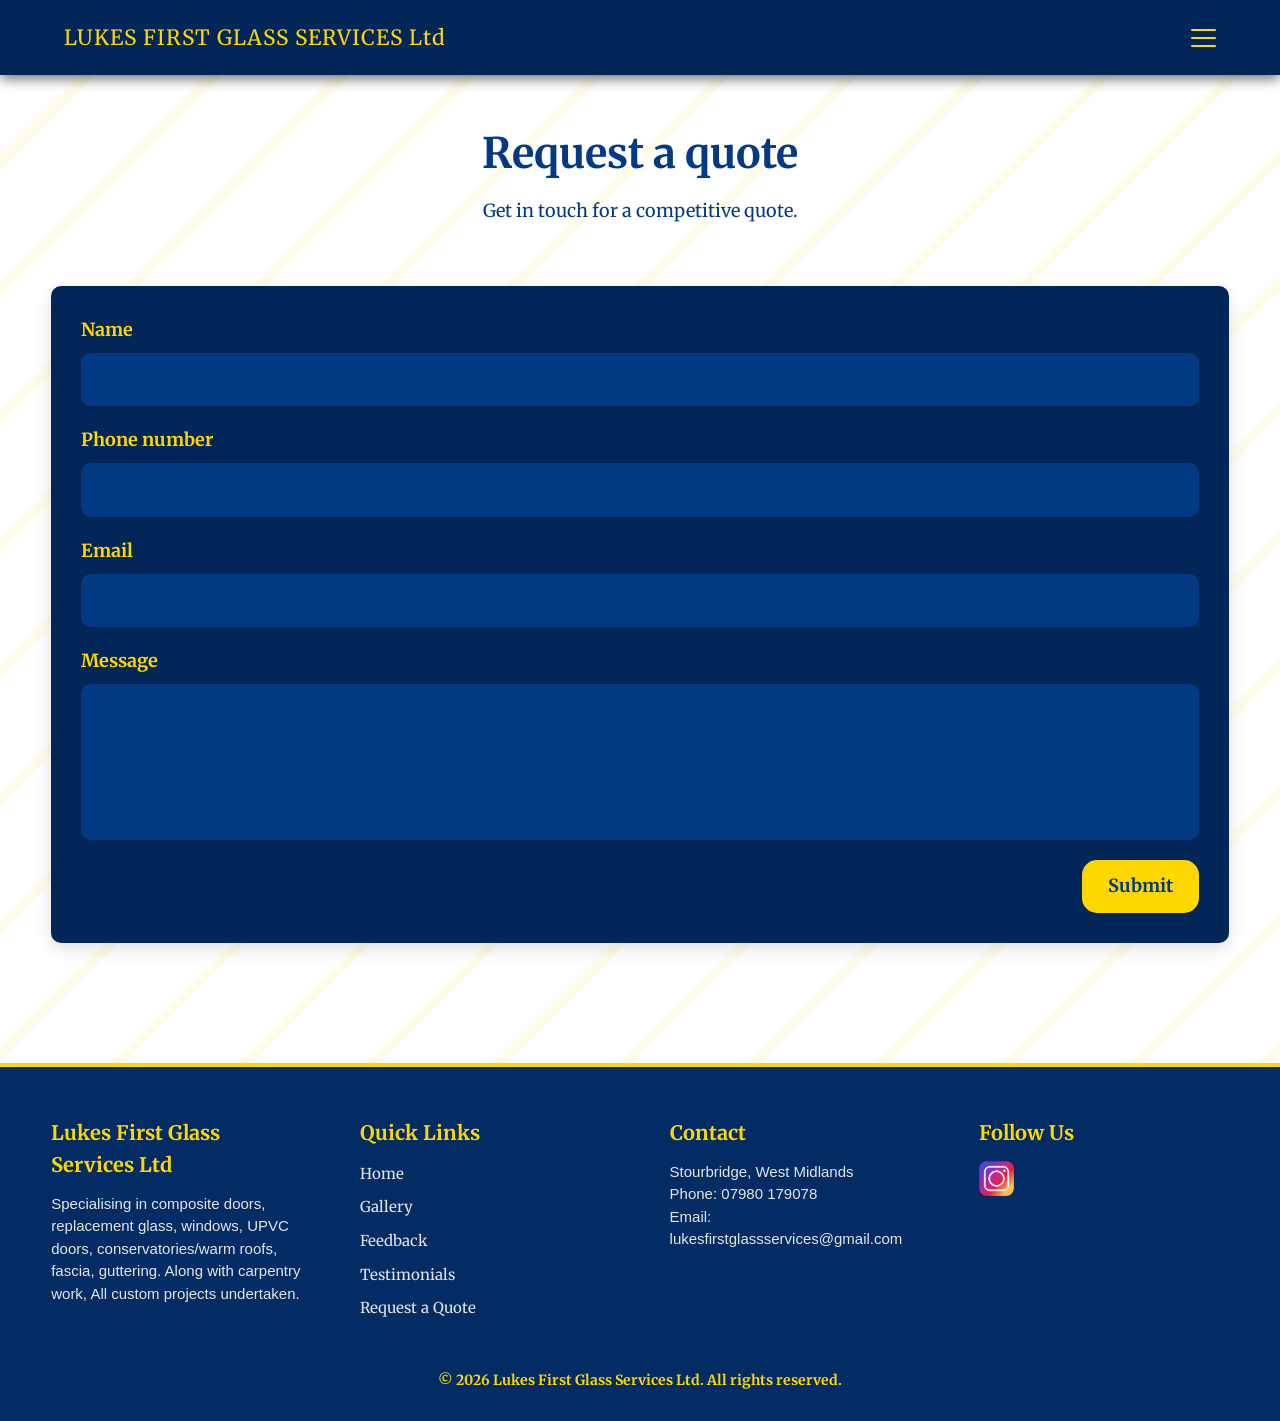
==== commit 2e0f894d: "Complete version" ====
--- a/contact.html
+++ b/contact.html
@@ -54,7 +54,7 @@
 <!-- PAGE HEADER -->
 <section class="page-header">
     <h1>Request a quote</h1>
-    <p>Get in touch for a competitive quote</p>
+    <p>Get in touch for a competitive quote.</p>
 </section>
 
 <!-- QUOTE FORM + INFO -->
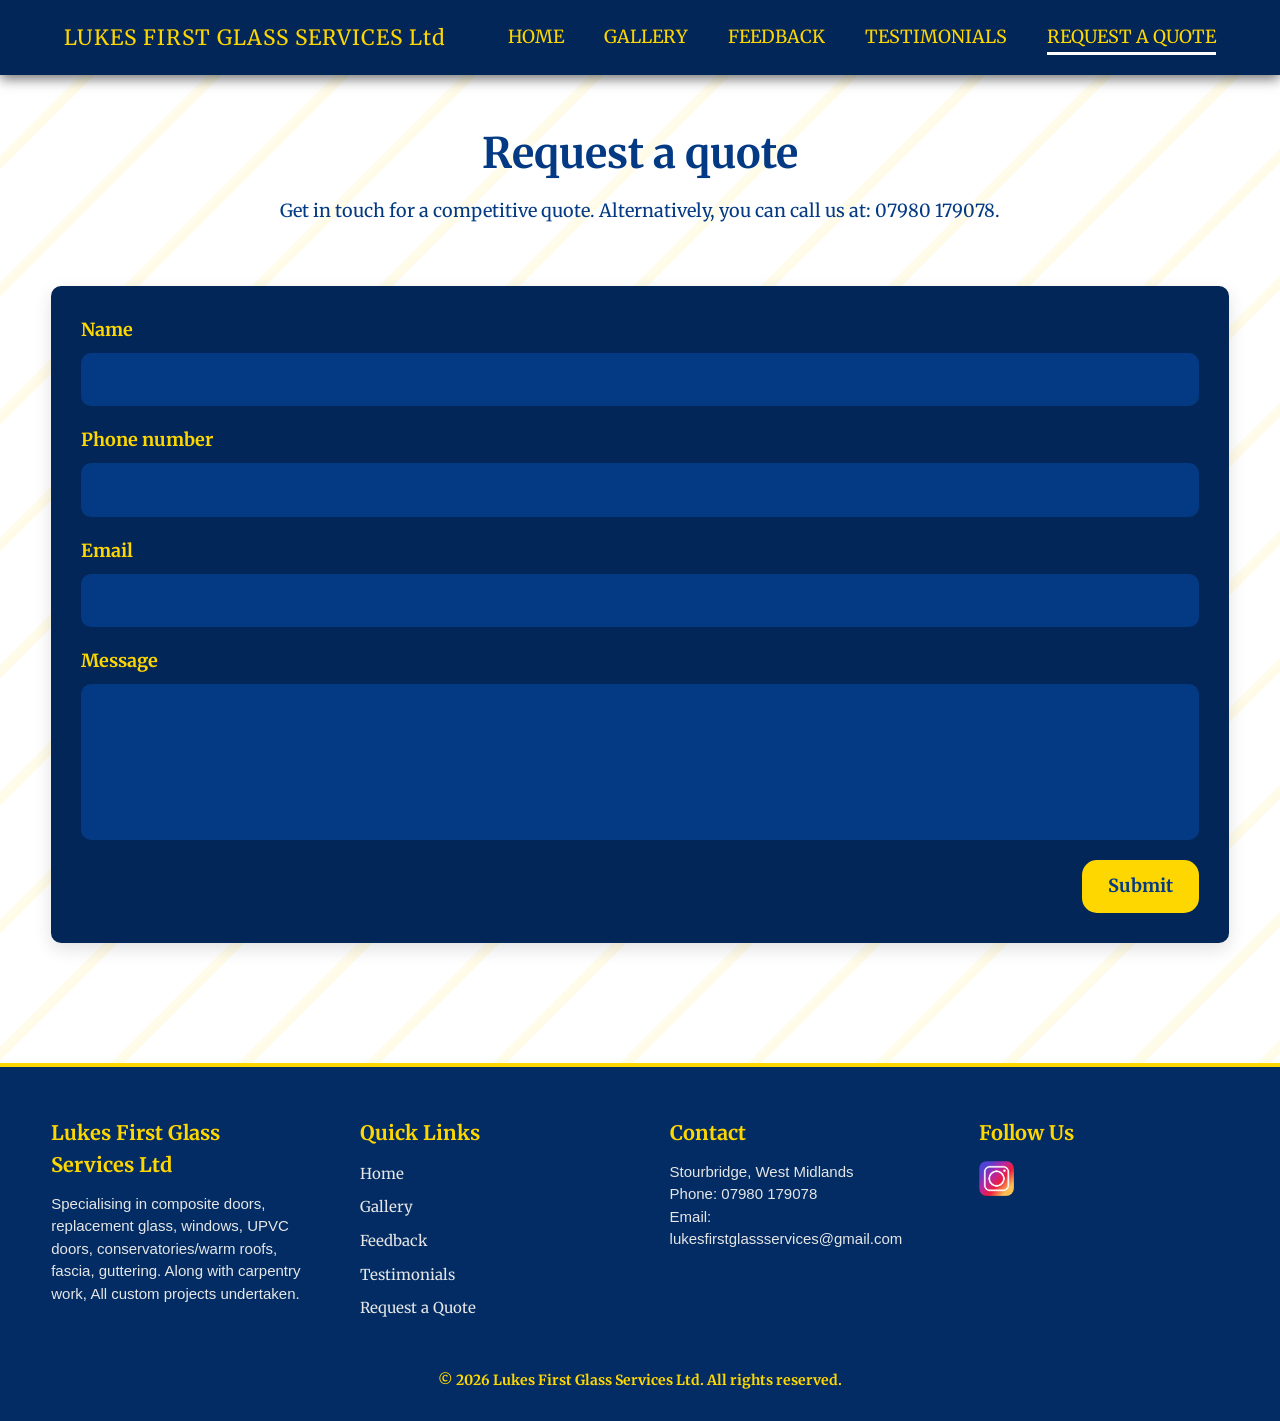
==== commit 5c965dfa: "Testimonial addition 1" ====
--- a/contact.html
+++ b/contact.html
@@ -54,7 +54,7 @@
 <!-- PAGE HEADER -->
 <section class="page-header">
     <h1>Request a quote</h1>
-    <p>Get in touch for a competitive quote.</p>
+    <p>Get in touch for a competitive quote. Alternatively, you can call us at: 07980 179078.</p>
 </section>
 
 <!-- QUOTE FORM + INFO -->
--- a/css/style.css
+++ b/css/style.css
@@ -1 +1 @@
-*,*::before,*::after{margin:0;padding:0;box-sizing:border-box}ul,ol{list-style:none}a{text-decoration:none;color:inherit}img{max-width:100%;display:block}h1,h2,h3,h4,h5,h6{font-size:inherit;font-weight:inherit}input,textarea,button,select{font:inherit;border:none;outline:none;background:none}body{line-height:1.6;font-family:Arial,Helvetica,sans-serif;color:#222;background:repeating-linear-gradient( -45deg,transparent,transparent 80px,rgba(255,215,0,0.1) 80px,rgba(255,215,0,0.07) 90px )}.page-content{opacity:0;transform:translateY(10px);transition:opacity 0.8s ease,transform 0.8s ease}.page-content.fade-in{opacity:1;transform:translateY(0)}.page-content.fade-out{opacity:0}html{scroll-padding-top:220px}table{border-collapse:collapse;border-spacing:0}.navbar{background-color:#022658;height:75px;width:100%;padding:0 5%;display:flex;align-items:center;justify-content:space-between;position:fixed;top:0;z-index:100;box-shadow:0 4px 12px rgba(0,0,0,0.55)}.nav-logo a{color:gold;font-size:21px;letter-spacing:1px;font-family:'Merriweather',serif;text-decoration:none}.nav-links{display:flex;gap:40px}.nav-links a{color:gold;font-size:18px;text-transform:uppercase;position:relative;padding-bottom:5px;font-family:'Merriweather',serif}.nav-links a::after{content:"";position:absolute;left:0;bottom:-2px;width:0%;height:3px;background-color:white;transition:width 0.3s ease}.nav-links a:hover::after,.nav-links a.active::after{width:100%}.hamburger{width:25px;height:18px;display:none;flex-direction:column;justify-content:space-between;cursor:pointer;position:relative}.hamburger span{display:block;width:100%;height:2px;background:gold;border-radius:4px;position:absolute;left:0;transition:transform 0.3s ease,opacity 0.2s ease}.hamburger span:nth-child(1){top:0}.hamburger span:nth-child(2){top:8px}.hamburger span:nth-child(3){top:16px}.hamburger.active span:nth-child(1){top:8px;transform:rotate(45deg)}.hamburger.active span:nth-child(2){opacity:0}.hamburger.active span:nth-child(3){top:8px;transform:rotate(-45deg)}.nav-links{transition:0.3s ease}.nav-links.mobile{position:fixed;top:75px;left:0;width:100%;background:#022658;flex-direction:column;gap:20px;padding:25px 0;box-shadow:0 4px 12px rgba(0,0,0,0.55);z-index:99}.nav-phone{color:gold;font-size:22px;display:flex;align-items:center;gap:0px;font-family:'Merriweather',serif}.phone-icon{width:25px;height:25px;object-fit:contain;display:inline-block;margin-right:8px;filter:brightness(0) saturate(100%) invert(76%) sepia(96%) saturate(744%) hue-rotate(1deg) brightness(103%) contrast(101%)}.hero-full{position:relative;margin-top:75px;width:100%;overflow:hidden}.hero-full::before{content:"";position:absolute;top:0;left:0;width:100%;height:100%;background:rgba(0,0,0,0.45);z-index:1}.hero-full-image{width:100%;height:450px;object-fit:cover;object-position:center;display:block;z-index:0}.hero-text{position:absolute;bottom:50px;left:50%;transform:translateX(-50%);text-align:center;width:90%;max-width:900px;color:gold;text-shadow:0 3px 12px rgba(0,0,0,0.75);z-index:2;font-family:'Merriweather',serif}.hero-title{font-size:44px;font-weight:bold;letter-spacing:0.5px;display:inline-block;padding-bottom:14px;position:relative}.hero-title::before{content:"";position:absolute;bottom:-3px;left:50%;transform:translateX(-50%) rotate(45deg);width:14px;height:14px;background-color:gold;border-radius:2px}.hero-title::after{content:"";position:absolute;bottom:0;left:50%;transform:translateX(-50%);width:500px;height:6px;background-color:gold;border-radius:3px}.hero-text h2{font-size:20px;margin-top:30px;line-height:1.5;word-spacing:25px;color:gold}.hero-text h3{font-size:30px;margin-top:50px;line-height:1.5;color:gold;font-family:"Bebas Neue",sans-serif;letter-spacing:1px}.hero-text h4{font-size:20px;margin-top:10px;line-height:1.5;color:gold}.cta-banner{background-color:#022658;padding:26px 5%;text-align:center}.cta-banner p{color:gold;font-size:22px;font-weight:bold;letter-spacing:0.3px;font-family:'Merriweather',serif}.hero-btn-wrapper{text-align:center;margin:30px 0 60px}.hero-btn{display:inline-block;padding:14px 36px;background-color:gold;color:#033a83;font-weight:bold;font-size:18px;letter-spacing:0.4px;border-radius:10px;text-decoration:none;transition:all 0.3s ease}.hero-btn:hover{background-color:#e0b63a;transform:translateY(-3px);box-shadow:0 8px 20px rgba(0,0,0,0.25)}.services-preview{width:92%;max-width:1200px;margin:90px auto;text-align:center}.services-preview h2{font-size:38px;font-weight:bold;color:#033a83;position:relative;display:inline-block;padding-bottom:14px;letter-spacing:0.5px;font-family:'Merriweather',serif}.services-preview h2::after{content:"";position:absolute;bottom:0;left:50%;transform:translateX(-50%);width:180px;height:6px;background-color:gold;border-radius:3px}.service-container{display:flex;justify-content:center;flex-wrap:wrap;gap:35px;margin-top:50px}.service-card{width:300px;padding:20px;background:#ffffff;border:1px solid #e0e0e0;border-radius:14px;box-shadow:0 6px 18px rgba(0,0,0,0.08);transition:transform 0.3s ease,box-shadow 0.3s ease}.service-card:hover{transform:translateY(-8px);box-shadow:0 14px 30px rgba(0,0,0,0.18)}.service-card img{width:100%;height:180px;object-fit:cover;border-radius:12px;margin-bottom:20px}.service-card h3{font-size:22px;font-weight:bold;color:#033a83;margin-bottom:10px;font-family:'Merriweather',serif}.service-card p{font-size:15px;color:#555;line-height:1.6;margin-bottom:20px;font-family:'Merriweather',serif}.btn{display:inline-block;padding:12px 26px;background:#033a83;color:gold;font-family:'Merriweather',serif;font-weight:bold;border-radius:10px;letter-spacing:0.4px;transition:background 0.3s ease,transform 0.3s ease;font-family:'Merriweather',serif}.btn:hover{background:#022c63;transform:translateY(-3px)}.why-choose{width:92%;max-width:1200px;margin:90px auto;text-align:center}.why-choose h2{font-size:38px;font-weight:bold;color:#033a83;position:relative;display:inline-block;padding-bottom:14px;font-family:'Merriweather',serif}.why-choose h2::after{content:"";position:absolute;bottom:0;left:50%;transform:translateX(-50%);width:180px;height:6px;background-color:gold;border-radius:3px}.why-grid{display:flex;justify-content:center;flex-wrap:wrap;gap:35px;margin-top:50px}.why-card{width:260px;padding:20px;background:#ffffff;border:1px solid #e0e0e0;border-radius:14px;box-shadow:0 6px 18px rgba(0,0,0,0.08);transition:transform 0.3s ease,box-shadow 0.3s ease;text-align:center}.why-card h3{font-size:20px;font-weight:bold;color:#033a83;margin-bottom:10px;font-family:'Merriweather',serif}.why-card p{font-size:15px;color:#033a83;line-height:1.6;font-family:'Merriweather',serif}.why-icon{width:60px;margin:10px auto 15px;display:block}.how-it-works{width:92%;max-width:1200px;margin:90px auto;text-align:center}.how-it-works h2{font-size:38px;font-weight:bold;color:#033a83;position:relative;display:inline-block;padding-bottom:14px;font-family:'Merriweather',serif}.how-it-works h2::after{content:"";position:absolute;bottom:0;left:50%;transform:translateX(-50%);width:180px;height:6px;background-color:gold;border-radius:3px}.steps{display:flex;justify-content:center;flex-wrap:wrap;gap:35px;margin-top:50px}.step{width:260px;padding:20px;background:#ffffff;border:1px solid #e0e0e0;border-radius:14px;box-shadow:0 6px 18px rgba(0,0,0,0.08);text-align:center}.step-number{display:inline-block;width:45px;height:45px;background:#033a83;color:gold;font-weight:bold;font-size:20px;border-radius:50%;line-height:45px;margin-bottom:12px;font-family:'Merriweather',serif}.step p{font-size:15px;color:#033a83;line-height:1.6;font-family:'Merriweather',serif}.page-header{width:92%;max-width:1200px;margin:120px auto 60px;text-align:center}.page-header h1{font-size:42px;font-weight:bold;color:#033a83;margin-bottom:10px;font-family:'Merriweather',serif}.page-header h2{font-size:42px;font-weight:bold;color:#033a83;top:-100px;font-family:'Merriweather',serif;position:relative}.page-header p{font-size:18px;color:#033a83;font-family:'Merriweather',serif}.quick-nav{width:100%;margin:75px auto 80px;text-align:center;background:#022658;box-shadow:0 4px 12px rgba(0,0,0,0.55);position:sticky;top:75px;z-index:9999}.quick-nav h2{position:relative;font-size:22px;color:gold;font-family:'Merriweather',serif;padding:18px 20px;margin:0}.quick-nav-buttons{display:flex;flex-wrap:wrap;justify-content:center;gap:15px;padding:0 20px 4px;background:#022658}.quick-nav-buttons a{position:relative;display:inline-block;padding:12px 24px;background:#022658;color:gold;font-family:'Merriweather',serif;font-size:16px;border-radius:10px;transition:background 0.3s ease,transform 0.3s ease}.quick-nav-buttons a::after{content:"";position:absolute;left:50%;bottom:5px;width:0;height:3px;background-color:white;transform:translateX(-50%);transition:width 0.3s ease}.quick-nav-buttons a:hover::after{width:80%}.quick-nav-buttons a:hover{transform:translateY(-2px)}.gallery-header{text-align:center;position:relative;top:-60px}.gallery-header h1{font-size:42px;font-weight:bold;color:#033a83;display:inline-block;padding-bottom:12px;font-family:'Merriweather',serif}.gallery-header p{margin-top:10px;font-family:'Merriweather',serif;color:#033a83}.gallery-section{width:92%;max-width:1200px;margin:20px auto;text-align:center}.gallery-section h2{font-size:26px;font-weight:bold;color:#033a83;position:relative;display:inline-block;padding-bottom:12px;font-family:'Merriweather',serif}.gallery-section h2::after{content:"";position:absolute;bottom:0;left:50%;transform:translateX(-50%);width:160px;height:6px;background-color:gold;border-radius:3px}.gallery-section p{font-size:16px;color:#033a83;margin-top:10px;font-family:'Merriweather',serif}.subheading{font-size:22px;font-weight:bold;color:#033a83;margin-top:40px;margin-bottom:10px;text-align:center;font-family:'Merriweather',serif}.custom-zoom-image{display:block;cursor:zoom-in;user-select:none;-webkit-user-drag:none;transition:transform 0.25s ease,opacity 0.25s ease}@media (hover:hover) and (pointer:fine){.custom-zoom-image:hover{transform:scale(1.025)}}.custom-zoom-image:focus-visible{outline:3px solid currentColor;outline-offset:4px;border-radius:3px}body.zoom-open{overflow:hidden}.gallery-zoom-modal{position:fixed;inset:0;width:100%;height:100%;padding:max(30px,env(safe-area-inset-top)) max(30px,env(safe-area-inset-right)) max(30px,env(safe-area-inset-bottom)) max(30px,env(safe-area-inset-left));box-sizing:border-box;display:flex;align-items:center;justify-content:center;background:rgba(0,0,0,0.92);opacity:0;visibility:hidden;pointer-events:none;z-index:999999;transition:opacity 0.3s ease,visibility 0.3s ease}.gallery-zoom-modal.active{opacity:1;visibility:visible;pointer-events:auto}.gallery-zoom-content{width:100%;height:100%;display:flex;align-items:center;justify-content:center;overflow:hidden}.gallery-zoom-modal img{display:block;max-width:50%;max-height:auto;width:auto;height:auto;object-fit:contain;border-radius:5px;box-shadow:0 20px 60px rgba(0,0,0,0.65);cursor:zoom-out;user-select:none;-webkit-user-drag:none;animation:gallery-image-open 0.3s ease forwards}@keyframes gallery-image-open{from{opacity:0;transform:scale(0.94)}to{opacity:1;transform:scale(1)}}.gallery-zoom-close{position:absolute;top:max(20px,env(safe-area-inset-top));right:max(25px,env(safe-area-inset-right));width:50px;height:50px;display:flex;align-items:center;justify-content:center;padding:0;border:none;border-radius:50%;background:rgba(255,255,255,0.08);color:#ffffff;font-size:40px;font-family:Arial,sans-serif;font-weight:300;line-height:1;cursor:pointer;z-index:1000000;transition:background 0.2s ease,transform 0.2s ease,opacity 0.2s ease}@media (hover:hover) and (pointer:fine){.gallery-zoom-close:hover{background:rgba(255,255,255,0.16);transform:scale(1.05)}}.gallery-zoom-close:focus-visible{outline:3px solid #ffffff;outline-offset:4px}@media (min-width:1200px){.gallery-zoom-modal{padding:40px 40px 40px 40px}.gallery-zoom-modal img{max-width:94vw;max-height:92vh}.gallery-zoom-close{top:25px;right:35px;width:52px;height:52px;font-size:42px}}@media (max-width:1024px){.gallery-zoom-modal{padding:75px 25px 25px 25px}.gallery-zoom-modal img{max-width:95vw;max-height:88vh}.gallery-zoom-close{top:18px;right:20px;width:48px;height:48px;font-size:38px}.gallery-item img{height:240px;object-fit:cover}.subheading{font-size:19px}}@media (max-width:768px){.gallery-zoom-modal{padding:70px 18px 20px 18px}.gallery-zoom-modal img{max-width:100%;max-height:100%;border-radius:4px;box-shadow:0 15px 45px rgba(0,0,0,0.6)}.subheading{font-size:17px}.gallery-zoom-close{top:12px;right:14px;width:46px;height:46px;font-size:36px}.gallery-item img{height:220px;object-fit:cover}}@media (max-width:480px){.gallery-zoom-modal{padding:65px 10px 15px 10px}.gallery-zoom-modal img{max-width:100%;max-height:100%;width:auto;height:auto;border-radius:3px;box-shadow:0 10px 35px rgba(0,0,0,0.65)}.gallery-zoom-close{top:10px;right:10px;width:44px;height:44px;font-size:34px}}@media (max-width:360px){.gallery-zoom-modal{padding:62px 8px 12px 8px}.gallery-zoom-modal img{max-width:100%;max-height:100%}.gallery-zoom-close{top:8px;right:8px;width:42px;height:42px;font-size:32px}.subheading{font-size:13px}}@media (max-height:500px) and (orientation:landscape){.gallery-zoom-modal{padding:55px 15px 12px 15px}.gallery-zoom-modal img{max-width:100%;max-height:100%}.gallery-zoom-close{top:7px;right:10px;width:40px;height:40px;font-size:30px}}@media (max-height:400px) and (orientation:landscape){.gallery-zoom-modal{padding:48px 10px 8px 10px}.gallery-zoom-close{width:38px;height:38px;top:5px;right:8px;font-size:28px}}@media (prefers-reduced-motion:reduce){.custom-zoom-image{transition:none}.gallery-zoom-modal{transition:none}.gallery-zoom-modal img{animation:none}}.lb-outerContainer{max-width:75vw !important;max-height:75vh !important}.lb-image{max-width:75vw !important;max-height:75vh !important;width:auto !important;height:auto !important}.gallery-grid{margin-top:40px;display:grid;grid-template-columns:repeat(auto-fit,minmax(280px,320px));gap:25px;justify-content:center}.gallery-item{background:#ffffff;border:1px solid #e0e0e0;border-radius:14px;box-shadow:0 6px 18px rgba(0,0,0,0.08);padding:15px;transition:transform 0.3s ease,box-shadow 0.3s ease;display:flex;flex-direction:column;height:100%}.gallery-item:hover{transform:translateY(-6px);box-shadow:0 14px 30px rgba(0,0,0,0.18)}.gallery-item img{border-radius:10px;margin-bottom:12px;width:100%;aspect-ratio:4 / 3;object-fit:cover;border-radius:10px;display:block}.gallery-item p{font-size:14px;color:#033a83;font-weight:bold}.back-to-top{text-align:center;width:92%;max-width:1200px;margin:40px auto 80px}.back-to-top a{background:#033a83;color:gold;padding:12px 24px;border-radius:10px;font-family:'Merriweather',serif;font-weight:bold;text-decoration:none;transition:background 0.3s ease,transform 0.3s ease}.back-to-top a:hover{background:#022c63;transform:translateY(-3px)}.footer{background-color:#022c63;padding:50px 0 30px;border-top:4px solid gold;margin-top:auto;color:white}.footer-inner{width:92%;max-width:1200px;margin:0 auto;display:flex;justify-content:space-between;flex-wrap:wrap;gap:40px}.footer-column{width:250px}.footer-column h3,.footer-column h4{font-size:20px;font-weight:bold;margin-bottom:12px;color:gold;font-family:'Merriweather',serif}.footer-column p{font-size:15px;line-height:1.5;color:#e6e6e6}.footer-links{list-style:none;padding:0}.footer-links li{margin-bottom:8px}.footer-links a{color:#e6e6e6;font-size:15px;font-family:'Merriweather',serif;text-decoration:none;transition:color 0.3s ease}.footer-links a:hover{color:gold}.footer-socials{display:flex;gap:15px;margin-top:10px}.footer-socials img{width:35px;height:35px;object-fit:cover;border-radius:8px;transition:transform 0.3s ease}.footer-socials img:hover{transform:scale(1.15)}.footer-copy{text-align:center;margin-top:40px;font-size:14px;font-family:'Merriweather',serif;color:gold;font-weight:bold}.feedback-section{width:92%;max-width:900px;margin:60px auto 120px}.feedback-card{background:#022658;border-radius:10px;padding:60px;box-shadow:0 6px 18px rgba(0,0,0,0.12)}.feedback-card label{display:block;font-size:18px;font-weight:bold;font-family:'Merriweather',serif;color:gold;margin-bottom:15px}.feedback-input,.feedback-textarea{width:100%;background:#033a83;border-radius:10px;padding:14px;font-size:16px;color:white;font-family:'Merriweather',serif;margin-bottom:20px}.feedback-textarea{height:140px;resize:none}.feedback-submit{background:gold;color:#033a83;font-weight:bold;padding:12px 26px;font-size:18px;float:right;border-radius:15px;cursor:pointer;transition:all 0.3s ease;font-family:'Merriweather',serif}.feedback-submit:hover{background:#e0b63a;transform:translateY(-3px);box-shadow:0 8px 20px rgba(0,0,0,0.25)}.quote-section{width:92%;max-width:1200px;margin:60px auto 120px}.quote-wrapper{display:flex;flex-wrap:wrap;gap:40px}.quote-form-card{flex:1;min-width:300px;background:#022658;border-radius:10px;padding:30px;box-shadow:0 6px 18px rgba(0,0,0,0.12)}.quote-form-card label{display:block;font-size:18px;font-family:'Merriweather',serif;font-weight:bold;color:gold;margin-bottom:8px}.quote-input,.quote-textarea{width:100%;background:#033a83;border-radius:10px;padding:14px;font-size:16px;font-family:'Merriweather',serif;color:white;margin-bottom:20px}.quote-textarea{resize:none}.quote-submit{background:gold;color:#033a83;font-weight:bold;padding:12px 26px;border-radius:15px;font-size:18px;float:right;cursor:pointer;transition:all 0.3s ease;font-family:'Merriweather',serif}.quote-submit:hover{background:#e0b63a;transform:translateY(-3px);box-shadow:0 8px 20px rgba(0,0,0,0.25)}.testimonials-section{width:92%;max-width:1200px;margin:60px auto 120px}.testimonials-grid{display:grid;grid-template-columns:repeat(auto-fit,minmax(350px,1fr));gap:30px}.testimonial-card{display:flex;gap:20px;background:#ffffff;border:1px solid #e0e0e0;padding:20px;border-radius:14px;box-shadow:0 6px 18px rgba(0,0,0,0.08)}.testimonial-content h3{font-size:20px;font-weight:bold;color:#033a83;margin-bottom:6px;border-bottom:3px solid gold;display:inline-block;padding-bottom:4px;font-family:'Merriweather',serif}.testimonial-content p{font-size:16px;color:#555;margin-top:6px;font-family:'Merriweather',serif}.hidden-thumb{display:none}@media (max-width:1300px){.nav-links{display:none}.hamburger{display:flex}.nav-links.mobile{display:flex;position:fixed;top:75px;left:0;width:100%;flex-direction:column;align-items:center;gap:18px;padding:22px 20px;background:#022658;z-index:999;box-shadow:0 8px 20px rgba(0,0,0,0.18)}.nav-phone{display:none}}@media (max-width:1024px){html{scroll-padding-top:150px}.nav-logo a{font-size:18px}.hero-full-image{height:400px}.hero-title{font-size:34px}.hero-title::after{width:min(450px,80vw)}.hero-text h2{font-size:18px;word-spacing:10px}.hero-text h3{font-size:26px;margin-top:35px}.services-preview,.why-choose,.how-it-works{width:92%;margin:70px auto}.services-preview h2,.why-choose h2,.how-it-works h2{font-size:32px}.service-container,.why-grid,.steps{flex-direction:column;align-items:center;gap:30px}.service-card,.why-card,.step{width:min(100%,450px)}.quick-nav{position:sticky;top:75px;z-index:90;width:100%;background:#022658;margin:0;padding:0;border-radius:0;box-shadow:0 4px 12px rgba(0,0,0,0.55)}.quick-nav h2{width:100%;margin:0;padding:16px 55px 16px 51px;font-size:16px;background:#022658;color:gold;text-align:left;cursor:pointer;user-select:none}.quick-nav h2::before{content:"^";position:absolute;right:50px;top:50%;transform:translateY(-55%);font-size:24px;color:gold;transition:transform 0.3s ease}.quick-nav.open h2::before{transform:translateY(-55%) rotate(180deg)}.quick-nav-buttons{display:none;flex-direction:column;background:#022658;border-top:1px solid rgba(255,255,255,0.15);box-shadow:0 8px 18px rgba(0,0,0,0.15)}.quick-nav.open .quick-nav-buttons{display:flex}.quick-nav-buttons a{padding:16px 20px;font-size:17px;color:gold;border-bottom:1px solid rgba(255,255,255,0.08);text-align:left}.quick-nav-buttons a:last-child{border-bottom:none}.gallery-header{position:relative;top:auto;margin:0 auto 30px;width:92%;transform:none;z-index:1}.gallery-header h1{font-size:34px;margin-top:90px}.page-header h1{font-size:34px}.footer-inner{flex-direction:column;align-items:center;text-align:center}.footer-column{width:100%;max-width:350px}.footer-socials{justify-content:center}.cta-banner p{font-size:17px}}@media (max-width:768px){.nav-links{display:none}.hamburger{display:flex}.nav-links.mobile{display:flex;position:fixed;top:70px;left:0;width:100%;flex-direction:column;align-items:center;gap:18px;padding:22px 20px;background:#022658;z-index:999;box-shadow:0 8px 20px rgba(0,0,0,0.18)}.nav-logo a{font-size:16px}.nav-phone{display:none}.hero-full{margin-top:0}.hero-full-image{height:400px}.hero-text{width:94%;bottom:35px}.hero-title{font-size:27px}.hero-title::after{width:min(350px,80vw)}.hero-text h2{font-size:17px;word-spacing:8px}.hero-text h3{font-size:20px;margin-top:30px}.hero-text h4{font-size:17px}.services-preview,.why-choose,.how-it-works{width:90%;margin:65px auto}.services-preview h2,.why-choose h2,.how-it-works h2{font-size:30px}.service-container,.why-grid,.steps{flex-direction:column;align-items:center}.service-card,.why-card,.step{width:min(100%,420px)}.gallery-grid{grid-template-columns:1fr}.footer-inner{flex-direction:column;align-items:center;text-align:center}.footer-column{width:100%;max-width:350px}.footer-socials{justify-content:center}.quick-nav{position:sticky;top:70px;z-index:90;width:100%;background:#022658;margin:0;padding:0;border-radius:0;box-shadow:0 4px 12px rgba(0,0,0,0.55)}.quick-nav h2{width:100%;padding:16px 55px 16px 40px;margin:0;font-size:14px;background:#022658;color:gold;text-align:left;cursor:pointer;user-select:none;font-family:'Merriweather',serif}.quick-nav h2::before{content:"^";position:absolute;right:20px;top:50%;transform:translateY(-55%);font-size:22px;color:gold;transition:transform 0.3s ease}.quick-nav.open h2::before{transform:translateY(-55%) rotate(180deg)}.quick-nav-buttons{display:none;flex-direction:column;background:#022658;border-top:1px solid rgba(255,255,255,0.15);box-shadow:0 8px 18px rgba(0,0,0,0.15)}.quick-nav.open .quick-nav-buttons{display:flex}.quick-nav-buttons a{padding:14px 20px;font-size:12px;color:gold;border-bottom:1px solid rgba(255,255,255,0.08);text-align:left}.quick-nav-buttons a:last-child{border-bottom:none}.gallery-header{position:relative;top:auto;margin:0 auto 30px;width:92%;transform:none;z-index:1}.gallery-header h1{font-size:27px;margin-top:80px}.page-header h1{font-size:27px}.gallery-section h2{font-size:20px;line-height:1.2}.cta-banner p{font-size:17px}.service-card h3{font-size:15px}.services-preview h2{font-size:23px}}@media (max-width:480px){html{scroll-padding-top:65px;overflow-x:hidden}body{overflow-x:hidden}.navbar{position:fixed;width:100%;height:65px;min-height:65px;padding:0 18px;z-index:1000}.nav-links a{font-size:16px}.nav-links.mobile{top:65px}.nav-logo a{font-size:14px}.hero-full{margin-top:0}.hero-full-image{height:330px}.hero-text{width:92%;bottom:25px}.hero-title{font-size:22px;padding-bottom:10px;line-height:1.2}.hero-title::before{width:10px;height:10px}.hero-title::after{width:75vw;max-width:350px;height:4px}.hero-text h2{font-size:14px;word-spacing:3px;margin-top:20px;line-height:1.4}.hero-text h3{font-size:20px;margin-top:20px}.cta-banner{padding:20px 15px}.cta-banner p{font-size:15px}.hero-btn-wrapper{margin:25px 0 45px}.hero-btn{font-size:16px;padding:12px 25px}.service-card h3{font-size:15px}.services-preview h2{font-size:16px}.services-preview,.why-choose,.how-it-works{width:92%;max-width:100%;margin:50px auto}.services-preview h2,.why-choose h2,.how-it-works h2{font-size:26px;padding-bottom:10px;line-height:1.2}.service-card,.why-card,.step{width:100%;max-width:100%}.service-card img{height:170px}.page-header{position:relative !important;top:auto !important;left:auto !important;right:auto !important;bottom:auto !important;width:92%;max-width:100%;margin:85px auto 25px !important;padding:0 !important;transform:none !important;z-index:1}.page-header h1,.page-header h2{font-size:20px;line-height:1.2;margin-top:100px}.page-header h2{position:static !important;margin-top:5px;transform:none !important}.page-header p{font-size:15px;line-height:1.6}.quick-nav{position:sticky !important;top:65px !important;z-index:999;width:100%;background:#022658;margin:0 !important;padding:0 !important;border-radius:0}.quick-nav h2{padding:16px 55px 16px 20px;margin:0;font-size:14px;font-family:'Merriweather',serif;background:#022658;color:gold;text-align:left;cursor:pointer}.quick-nav h2::before{content:"^";position:absolute;right:20px;top:50%;transform:translateY(-55%);font-size:16px;color:gold;transition:transform 0.3s ease}.quick-nav.open h2::before{transform:translateY(-55%) rotate(180deg)}.quick-nav-buttons{display:none;flex-direction:column;background:#022658;border-top:1px solid rgba(255,255,255,0.15);box-shadow:0 8px 18px rgba(0,0,0,0.15)}.quick-nav.open .quick-nav-buttons{display:flex}.quick-nav-buttons a{padding:14px 20px;font-size:12px;color:gold;border-bottom:1px solid rgba(255,255,255,0.08);text-align:left}.quick-nav-buttons a:last-child{border-bottom:none}.gallery-header{position:relative !important;top:auto !important;left:auto !important;right:auto !important;bottom:auto !important;width:92%;max-width:100%;margin:0 auto 30px !important;padding:0 !important;transform:none !important;z-index:1;display:block}.gallery-header h1{position:relative;display:block;width:100%;margin-top:100px;font-size:24px;line-height:1.2}.page-header h1{font-size:24px}.gallery-section{position:relative;width:92%;max-width:100%;margin:0 auto}.gallery-section h2{font-size:18px;line-height:1.2}.gallery-grid{grid-template-columns:1fr;gap:20px}.gallery-item img{width:100%;height:190px;object-fit:cover}.feedback-section,.quote-section,.testimonials-section{width:92%;max-width:100%;margin-bottom:70px}.feedback-card{padding:25px 18px}.feedback-card label,.quote-form-card label{font-size:16px}.feedback-input,.feedback-textarea,.quote-input,.quote-textarea{width:100%;max-width:100%;font-size:15px}.feedback-submit{font-size:13px;padding:5px 15px;margin-top:-15px}.quote-submit{font-size:13px;padding:5px 15px}.footer{padding:40px 0 25px}}@media (max-width:360px){.navbar{padding-left:14px;padding-right:14px}.nav-logo a{font-size:12px}.nav-links a{font-size:14px}.hero-full-image{height:300px}.hero-text{width:94%;bottom:20px}.hero-title{font-size:18px}.hero-text h2{font-size:13px;word-spacing:2px}.hero-text h3{font-size:15px}.services-preview h2,.why-choose h2,.how-it-works h2{font-size:23px}.page-header{width:94%;margin:20px auto 20px !important}.page-header h1,.page-header h2{font-size:20px}.quick-nav{width:100%;margin:0 0 25px 0 !important;position:sticky !important}.quick-nav h2{padding:15px 48px 15px 16px;font-size:13px}.quick-nav h2::before{right:16px;font-size:25px}.quick-nav-buttons a{padding:13px 16px;font-size:11px}.gallery-header{width:94%;margin:0 auto 25px !important}.gallery-header h1{font-size:20px}.feedback-card{padding:20px 15px}}@media (max-width:320px){.navbar{padding-left:12px;padding-right:12px}.nav-logo a{font-size:11px}.hero-title{font-size:14px}.hero-text h2{font-size:12px}.hero-text h3{font-size:17px}.page-header{width:94%;margin:18px auto 18px !important}.quick-nav{margin:0 0 22px 0 !important}.quick-nav h2{font-size:15px;padding:14px 45px 14px 14px}.quick-nav h2::before{right:14px;font-size:23px}.quick-nav-buttons a{font-size:13px;padding:12px 14px}.gallery-header{width:94%;margin:0 auto 20px !important}.gallery-header h1{font-size:25px}}+*,*::before,*::after{margin:0;padding:0;box-sizing:border-box}ul,ol{list-style:none}a{text-decoration:none;color:inherit}img{max-width:100%;display:block}h1,h2,h3,h4,h5,h6{font-size:inherit;font-weight:inherit}input,textarea,button,select{font:inherit;border:none;outline:none;background:none}body{line-height:1.6;font-family:Arial,Helvetica,sans-serif;color:#222;background:repeating-linear-gradient( -45deg,transparent,transparent 80px,rgba(255,215,0,0.1) 80px,rgba(255,215,0,0.07) 90px )}.page-content{opacity:0;transform:translateY(10px);transition:opacity 0.8s ease,transform 0.8s ease}.page-content.fade-in{opacity:1;transform:translateY(0)}.page-content.fade-out{opacity:0}html{scroll-padding-top:220px}table{border-collapse:collapse;border-spacing:0}.navbar{background-color:#022658;height:75px;width:100%;padding:0 5%;display:flex;align-items:center;justify-content:space-between;position:fixed;top:0;z-index:100;box-shadow:0 4px 12px rgba(0,0,0,0.55)}.nav-logo a{color:gold;font-size:21px;letter-spacing:1px;font-family:'Merriweather',serif;text-decoration:none}.nav-links{display:flex;gap:40px}.nav-links a{color:gold;font-size:18px;text-transform:uppercase;position:relative;padding-bottom:5px;font-family:'Merriweather',serif}.nav-links a::after{content:"";position:absolute;left:0;bottom:-2px;width:0%;height:3px;background-color:white;transition:width 0.3s ease}.nav-links a:hover::after,.nav-links a.active::after{width:100%}.hamburger{width:25px;height:18px;display:none;flex-direction:column;justify-content:space-between;cursor:pointer;position:relative}.hamburger span{display:block;width:100%;height:2px;background:gold;border-radius:4px;position:absolute;left:0;transition:transform 0.3s ease,opacity 0.2s ease}.hamburger span:nth-child(1){top:0}.hamburger span:nth-child(2){top:8px}.hamburger span:nth-child(3){top:16px}.hamburger.active span:nth-child(1){top:8px;transform:rotate(45deg)}.hamburger.active span:nth-child(2){opacity:0}.hamburger.active span:nth-child(3){top:8px;transform:rotate(-45deg)}.nav-links{transition:0.3s ease}.nav-links.mobile{position:fixed;top:75px;left:0;width:100%;background:#022658;flex-direction:column;gap:20px;padding:25px 0;box-shadow:0 4px 12px rgba(0,0,0,0.55);z-index:99}.nav-phone{color:gold;font-size:22px;display:flex;align-items:center;gap:0px;font-family:'Merriweather',serif}.phone-icon{width:25px;height:25px;object-fit:contain;display:inline-block;margin-right:8px;filter:brightness(0) saturate(100%) invert(76%) sepia(96%) saturate(744%) hue-rotate(1deg) brightness(103%) contrast(101%)}.hero-full{position:relative;margin-top:75px;width:100%;overflow:hidden}.hero-full::before{content:"";position:absolute;top:0;left:0;width:100%;height:100%;background:rgba(0,0,0,0.45);z-index:1}.hero-full-image{width:100%;height:450px;object-fit:cover;object-position:center;display:block;z-index:0}.hero-text{position:absolute;bottom:50px;left:50%;transform:translateX(-50%);text-align:center;width:90%;max-width:900px;color:gold;text-shadow:0 3px 12px rgba(0,0,0,0.75);z-index:2;font-family:'Merriweather',serif}.hero-title{font-size:44px;font-weight:bold;letter-spacing:0.5px;display:inline-block;padding-bottom:14px;position:relative}.hero-title::before{content:"";position:absolute;bottom:-3px;left:50%;transform:translateX(-50%) rotate(45deg);width:14px;height:14px;background-color:gold;border-radius:2px}.hero-title::after{content:"";position:absolute;bottom:0;left:50%;transform:translateX(-50%);width:500px;height:6px;background-color:gold;border-radius:3px}.hero-text h2{font-size:20px;margin-top:30px;line-height:1.5;word-spacing:25px;color:gold}.hero-text h3{font-size:30px;margin-top:50px;line-height:1.5;color:gold;font-family:"Bebas Neue",sans-serif;letter-spacing:1px}.hero-text h4{font-size:20px;margin-top:10px;line-height:1.5;color:gold}.cta-banner{background-color:#022658;padding:26px 5%;text-align:center}.cta-banner p{color:gold;font-size:22px;font-weight:bold;letter-spacing:0.3px;font-family:'Merriweather',serif}.hero-btn-wrapper{text-align:center;margin:30px 0 30px}.hero-btn{display:inline-block;padding:14px 26px;background-color:gold;color:#033a83;font-weight:bold;font-size:18px;letter-spacing:0.4px;border-radius:10px;text-decoration:none;transition:all 0.3s ease}.hero-btn:hover{background-color:#e0b63a;transform:translateY(-3px);box-shadow:0 8px 20px rgba(0,0,0,0.25)}.services-preview{width:92%;max-width:1200px;margin:90px auto;text-align:center}.services-preview h2{font-size:38px;font-weight:bold;color:#033a83;position:relative;display:inline-block;padding-bottom:14px;letter-spacing:0.5px;font-family:'Merriweather',serif}.services-preview h2::after{content:"";position:absolute;bottom:0;left:50%;transform:translateX(-50%);width:180px;height:6px;background-color:gold;border-radius:3px}.service-container{display:flex;justify-content:center;flex-wrap:wrap;gap:35px;margin-top:50px}.service-card{width:300px;padding:20px;background:#ffffff;border:1px solid #e0e0e0;border-radius:14px;box-shadow:0 6px 18px rgba(0,0,0,0.08);transition:transform 0.3s ease,box-shadow 0.3s ease}.service-card:hover{transform:translateY(-8px);box-shadow:0 14px 30px rgba(0,0,0,0.18)}.service-card img{width:100%;height:180px;object-fit:cover;border-radius:12px;margin-bottom:20px}.service-card h3{font-size:22px;font-weight:bold;color:#033a83;margin-bottom:10px;font-family:'Merriweather',serif}.service-card p{font-size:15px;color:#555;line-height:1.6;margin-bottom:20px;font-family:'Merriweather',serif}.btn{display:inline-block;padding:12px 26px;background:#033a83;color:gold;font-family:'Merriweather',serif;font-weight:bold;border-radius:10px;letter-spacing:0.4px;transition:background 0.3s ease,transform 0.3s ease;font-family:'Merriweather',serif}.btn:hover{background:#022c63;transform:translateY(-3px)}.why-choose{width:92%;max-width:1200px;margin:90px auto;text-align:center}.why-choose h2{font-size:38px;font-weight:bold;color:#033a83;position:relative;display:inline-block;padding-bottom:14px;font-family:'Merriweather',serif}.why-choose h2::after{content:"";position:absolute;bottom:0;left:50%;transform:translateX(-50%);width:180px;height:6px;background-color:gold;border-radius:3px}.why-grid{display:flex;justify-content:center;flex-wrap:wrap;gap:35px;margin-top:50px}.why-card{width:260px;padding:20px;background:#ffffff;border:1px solid #e0e0e0;border-radius:14px;box-shadow:0 6px 18px rgba(0,0,0,0.08);transition:transform 0.3s ease,box-shadow 0.3s ease;text-align:center}.why-card h3{font-size:20px;font-weight:bold;color:#033a83;margin-bottom:10px;font-family:'Merriweather',serif}.why-card p{font-size:15px;color:#033a83;line-height:1.6;font-family:'Merriweather',serif}.why-icon{width:60px;margin:10px auto 15px;display:block}.how-it-works{width:92%;max-width:1200px;margin:90px auto;text-align:center}.how-it-works h2{font-size:38px;font-weight:bold;color:#033a83;position:relative;display:inline-block;padding-bottom:14px;font-family:'Merriweather',serif}.how-it-works h2::after{content:"";position:absolute;bottom:0;left:50%;transform:translateX(-50%);width:180px;height:6px;background-color:gold;border-radius:3px}.steps{display:flex;justify-content:center;flex-wrap:wrap;gap:35px;margin-top:50px}.step{width:260px;padding:20px;background:#ffffff;border:1px solid #e0e0e0;border-radius:14px;box-shadow:0 6px 18px rgba(0,0,0,0.08);text-align:center}.step-number{display:inline-block;width:45px;height:45px;background:#033a83;color:gold;font-weight:bold;font-size:20px;border-radius:50%;line-height:45px;margin-bottom:12px;font-family:'Merriweather',serif}.step p{font-size:15px;color:#033a83;line-height:1.6;font-family:'Merriweather',serif}.page-header{width:92%;max-width:1200px;margin:120px auto 60px;text-align:center}.page-header h1{font-size:42px;font-weight:bold;color:#033a83;margin-bottom:10px;font-family:'Merriweather',serif}.page-header h2{font-size:42px;font-weight:bold;color:#033a83;top:-100px;font-family:'Merriweather',serif;position:relative}.page-header p{font-size:18px;color:#033a83;font-family:'Merriweather',serif}.quick-nav{width:100%;margin:75px auto 80px;text-align:center;background:#022658;box-shadow:0 4px 12px rgba(0,0,0,0.55);position:sticky;top:75px;z-index:9999}.quick-nav h2{position:relative;font-size:22px;color:gold;font-family:'Merriweather',serif;padding:18px 20px;margin:0}.quick-nav-buttons{display:flex;flex-wrap:wrap;justify-content:center;gap:15px;padding:0 20px 4px;background:#022658}.quick-nav-buttons a{position:relative;display:inline-block;padding:12px 24px;background:#022658;color:gold;font-family:'Merriweather',serif;font-size:16px;border-radius:10px;transition:background 0.3s ease,transform 0.3s ease}.quick-nav-buttons a::after{content:"";position:absolute;left:50%;bottom:5px;width:0;height:3px;background-color:white;transform:translateX(-50%);transition:width 0.3s ease}.quick-nav-buttons a:hover::after{width:80%}.quick-nav-buttons a:hover{transform:translateY(-2px)}.gallery-header{text-align:center;position:relative;top:-60px}.gallery-header h1{font-size:42px;font-weight:bold;color:#033a83;display:inline-block;padding-bottom:12px;font-family:'Merriweather',serif}.gallery-header p{margin-top:10px;font-family:'Merriweather',serif;color:#033a83}.gallery-section{width:92%;max-width:1200px;margin:20px auto;text-align:center}.gallery-section h2{font-size:26px;font-weight:bold;color:#033a83;position:relative;display:inline-block;padding-bottom:12px;font-family:'Merriweather',serif}.gallery-section h2::after{content:"";position:absolute;bottom:0;left:50%;transform:translateX(-50%);width:160px;height:6px;background-color:gold;border-radius:3px}.gallery-section p{font-size:16px;color:#033a83;margin-top:10px;font-family:'Merriweather',serif}.subheading{font-size:22px;font-weight:bold;color:#033a83;margin-top:40px;margin-bottom:10px;text-align:center;font-family:'Merriweather',serif}.custom-zoom-image{display:block;cursor:zoom-in;user-select:none;-webkit-user-drag:none;transition:transform 0.25s ease,opacity 0.25s ease}@media (hover:hover) and (pointer:fine){.custom-zoom-image:hover{transform:scale(1.025)}}.custom-zoom-image:focus-visible{outline:3px solid currentColor;outline-offset:4px;border-radius:3px}body.zoom-open{overflow:hidden}.gallery-zoom-modal{position:fixed;inset:0;width:100%;height:100%;padding:max(30px,env(safe-area-inset-top)) max(30px,env(safe-area-inset-right)) max(30px,env(safe-area-inset-bottom)) max(30px,env(safe-area-inset-left));box-sizing:border-box;display:flex;align-items:center;justify-content:center;background:rgba(0,0,0,0.92);opacity:0;visibility:hidden;pointer-events:none;z-index:999999;transition:opacity 0.3s ease,visibility 0.3s ease}.gallery-zoom-modal.active{opacity:1;visibility:visible;pointer-events:auto}.gallery-zoom-content{width:100%;height:100%;display:flex;align-items:center;justify-content:center;overflow:hidden}.gallery-zoom-modal img{display:block;max-width:50%;max-height:auto;width:auto;height:auto;object-fit:contain;border-radius:5px;box-shadow:0 20px 60px rgba(0,0,0,0.65);cursor:zoom-out;user-select:none;-webkit-user-drag:none;animation:gallery-image-open 0.3s ease forwards}@keyframes gallery-image-open{from{opacity:0;transform:scale(0.94)}to{opacity:1;transform:scale(1)}}.gallery-zoom-close{position:absolute;top:max(20px,env(safe-area-inset-top));right:max(25px,env(safe-area-inset-right));width:50px;height:50px;display:flex;align-items:center;justify-content:center;padding:0;border:none;border-radius:50%;background:rgba(255,255,255,0.08);color:#ffffff;font-size:40px;font-family:Arial,sans-serif;font-weight:300;line-height:1;cursor:pointer;z-index:1000000;transition:background 0.2s ease,transform 0.2s ease,opacity 0.2s ease}@media (hover:hover) and (pointer:fine){.gallery-zoom-close:hover{background:rgba(255,255,255,0.16);transform:scale(1.05)}}.gallery-zoom-close:focus-visible{outline:3px solid #ffffff;outline-offset:4px}@media (min-width:1200px){.gallery-zoom-modal{padding:40px 40px 40px 40px}.gallery-zoom-modal img{max-width:94vw;max-height:92vh}.gallery-zoom-close{top:25px;right:35px;width:52px;height:52px;font-size:42px}}@media (max-width:1024px){.gallery-zoom-modal{padding:75px 25px 25px 25px}html{scroll-padding-top:220px;overflow-x:hidden}.gallery-zoom-modal img{max-width:95vw;max-height:88vh}.gallery-zoom-close{top:18px;right:20px;width:48px;height:48px;font-size:38px}.gallery-item img{height:240px;object-fit:cover}.subheading{font-size:19px}}@media (max-width:768px){.gallery-zoom-modal{padding:70px 18px 20px 18px}.gallery-zoom-modal img{max-width:100%;max-height:100%;border-radius:4px;box-shadow:0 15px 45px rgba(0,0,0,0.6)}.subheading{font-size:17px}.gallery-zoom-close{top:12px;right:14px;width:46px;height:46px;font-size:36px}.gallery-item img{height:220px;object-fit:cover}}@media (max-width:480px){.gallery-zoom-modal{padding:65px 10px 15px 10px}.gallery-zoom-modal img{max-width:100%;max-height:100%;width:auto;height:auto;border-radius:3px;box-shadow:0 10px 35px rgba(0,0,0,0.65)}.gallery-zoom-close{top:10px;right:10px;width:44px;height:44px;font-size:34px}}@media (max-width:360px){.gallery-zoom-modal{padding:62px 8px 12px 8px}.gallery-zoom-modal img{max-width:100%;max-height:100%}.gallery-zoom-close{top:8px;right:8px;width:42px;height:42px;font-size:32px}.subheading{font-size:13px}}@media (max-height:500px) and (orientation:landscape){.gallery-zoom-modal{padding:55px 15px 12px 15px}.gallery-zoom-modal img{max-width:100%;max-height:100%}.gallery-zoom-close{top:7px;right:10px;width:40px;height:40px;font-size:30px}}@media (max-height:400px) and (orientation:landscape){.gallery-zoom-modal{padding:48px 10px 8px 10px}.gallery-zoom-close{width:38px;height:38px;top:5px;right:8px;font-size:28px}}@media (prefers-reduced-motion:reduce){.custom-zoom-image{transition:none}.gallery-zoom-modal{transition:none}.gallery-zoom-modal img{animation:none}}.lb-outerContainer{max-width:75vw !important;max-height:75vh !important}.lb-image{max-width:75vw !important;max-height:75vh !important;width:auto !important;height:auto !important}.gallery-grid{margin-top:40px;display:grid;grid-template-columns:repeat(auto-fit,minmax(280px,320px));gap:25px;justify-content:center}.gallery-item{background:#ffffff;border:1px solid #e0e0e0;border-radius:14px;box-shadow:0 6px 18px rgba(0,0,0,0.08);padding:15px;transition:transform 0.3s ease,box-shadow 0.3s ease;display:flex;flex-direction:column;height:100%}.gallery-item:hover{transform:translateY(-6px);box-shadow:0 14px 30px rgba(0,0,0,0.18)}.gallery-item img{border-radius:10px;margin-bottom:12px;width:100%;aspect-ratio:4 / 3;object-fit:cover;border-radius:10px;display:block}.gallery-item p{font-size:14px;color:#033a83;font-weight:bold}.back-to-top{text-align:center;width:92%;max-width:1200px;margin:40px auto 80px}.back-to-top a{background:#033a83;color:gold;padding:12px 24px;border-radius:10px;font-family:'Merriweather',serif;font-weight:bold;text-decoration:none;transition:background 0.3s ease,transform 0.3s ease}.back-to-top a:hover{background:#022c63;transform:translateY(-3px)}.footer{background-color:#022c63;padding:50px 0 30px;border-top:4px solid gold;margin-top:auto;color:white}.footer-inner{width:92%;max-width:1200px;margin:0 auto;display:flex;justify-content:space-between;flex-wrap:wrap;gap:40px}.footer-column{width:250px}.footer-column h3,.footer-column h4{font-size:20px;font-weight:bold;margin-bottom:12px;color:gold;font-family:'Merriweather',serif}.footer-column p{font-size:15px;line-height:1.5;color:#e6e6e6}.footer-links{list-style:none;padding:0}.footer-links li{margin-bottom:8px}.footer-links a{color:#e6e6e6;font-size:15px;font-family:'Merriweather',serif;text-decoration:none;transition:color 0.3s ease}.footer-links a:hover{color:gold}.footer-socials{display:flex;gap:15px;margin-top:10px}.footer-socials img{width:35px;height:35px;object-fit:cover;border-radius:8px;transition:transform 0.3s ease}.footer-socials img:hover{transform:scale(1.15)}.footer-copy{text-align:center;margin-top:40px;font-size:14px;font-family:'Merriweather',serif;color:gold;font-weight:bold}.feedback-section{width:92%;max-width:900px;margin:60px auto 120px}.feedback-card{background:#022658;border-radius:10px;padding:60px;box-shadow:0 6px 18px rgba(0,0,0,0.12)}.feedback-card label{display:block;font-size:18px;font-weight:bold;font-family:'Merriweather',serif;color:gold;margin-bottom:15px}.feedback-input,.feedback-textarea{width:100%;background:#033a83;border-radius:10px;padding:14px;font-size:16px;color:white;font-family:'Merriweather',serif;margin-bottom:20px}.feedback-textarea{height:140px;resize:none}.feedback-submit{background:gold;color:#033a83;font-weight:bold;padding:12px 26px;font-size:18px;float:right;border-radius:15px;cursor:pointer;transition:all 0.3s ease;font-family:'Merriweather',serif}.feedback-submit:hover{background:#e0b63a;transform:translateY(-3px);box-shadow:0 8px 20px rgba(0,0,0,0.25)}.quote-section{width:92%;max-width:1200px;margin:60px auto 120px}.quote-wrapper{display:flex;flex-wrap:wrap;gap:40px}.quote-form-card{flex:1;min-width:300px;background:#022658;border-radius:10px;padding:30px;box-shadow:0 6px 18px rgba(0,0,0,0.12)}.quote-form-card label{display:block;font-size:18px;font-family:'Merriweather',serif;font-weight:bold;color:gold;margin-bottom:8px}.quote-input,.quote-textarea{width:100%;background:#033a83;border-radius:10px;padding:14px;font-size:16px;font-family:'Merriweather',serif;color:white;margin-bottom:20px}.quote-textarea{resize:none}.quote-submit{background:gold;color:#033a83;font-weight:bold;padding:12px 26px;border-radius:15px;font-size:18px;float:right;cursor:pointer;transition:all 0.3s ease;font-family:'Merriweather',serif}.quote-submit:hover{background:#e0b63a;transform:translateY(-3px);box-shadow:0 8px 20px rgba(0,0,0,0.25)}.testimonials-section{width:92%;max-width:1200px;margin:60px auto 120px}.testimonials-grid{display:grid;grid-template-columns:repeat(auto-fit,minmax(350px,1fr));gap:30px}.testimonial-card{display:flex;gap:20px;background:#ffffff;border:1px solid #e0e0e0;padding:20px;border-radius:14px;box-shadow:0 6px 18px rgba(0,0,0,0.08)}.testimonial-content h3{font-size:20px;font-weight:bold;color:#033a83;margin-bottom:6px;border-bottom:3px solid gold;display:inline-block;padding-bottom:4px;font-family:'Merriweather',serif}.testimonial-content p{font-size:16px;color:#333a83;margin-top:6px;font-family:'Merriweather',serif}.hidden-thumb{display:none}@media (max-width:1300px){.nav-links{display:none}.hamburger{display:flex}.nav-links.mobile{display:flex;position:fixed;top:75px;left:0;width:100%;flex-direction:column;align-items:center;gap:18px;padding:22px 20px;background:#022658;z-index:999;box-shadow:0 8px 20px rgba(0,0,0,0.18)}.nav-phone{display:none}html{scroll-padding-top:180px;overflow-x:hidden}}@media (max-width:1024px){.nav-logo a{font-size:18px}.hero-full-image{height:400px}.hero-title{font-size:34px}.hero-title::after{width:min(450px,80vw)}.hero-text h2{font-size:18px;word-spacing:10px}.hero-text h3{font-size:26px;margin-top:35px}.services-preview,.why-choose,.how-it-works{width:92%;margin:70px auto}.services-preview h2,.why-choose h2,.how-it-works h2{font-size:32px}.service-container,.why-grid,.steps{flex-direction:column;align-items:center;gap:30px}.service-card,.why-card,.step{width:min(100%,450px)}.quick-nav{position:sticky;top:75px;z-index:90;width:100%;background:#022658;margin:0;padding:0;border-radius:0;box-shadow:0 4px 12px rgba(0,0,0,0.55)}.quick-nav h2{width:100%;margin:0;padding:16px 55px 16px 51px;font-size:16px;background:#022658;color:gold;text-align:left;cursor:pointer;user-select:none}.quick-nav h2::before{content:"^";position:absolute;right:50px;top:50%;transform:translateY(-55%);font-size:24px;color:gold;transition:transform 0.3s ease}.quick-nav.open h2::before{transform:translateY(-55%) rotate(180deg)}.quick-nav-buttons{display:none;flex-direction:column;background:#022658;border-top:1px solid rgba(255,255,255,0.15);box-shadow:0 8px 18px rgba(0,0,0,0.15)}.quick-nav.open .quick-nav-buttons{display:flex}.quick-nav-buttons a{padding:16px 20px;font-size:17px;color:gold;border-bottom:1px solid rgba(255,255,255,0.08);text-align:left}.quick-nav-buttons a:last-child{border-bottom:none}.gallery-header{position:relative;top:auto;margin:0 auto 30px;width:92%;transform:none;z-index:1}.gallery-header h1{font-size:34px;margin-top:90px}.page-header h1{font-size:34px}.footer-inner{flex-direction:column;align-items:center;text-align:center}.footer-column{width:100%;max-width:350px}.footer-socials{justify-content:center}.cta-banner p{font-size:17px}}@media (max-width:768px){html{scroll-padding-top:160px;overflow-x:hidden}.nav-links{display:none}.hamburger{display:flex}.nav-links.mobile{display:flex;position:fixed;top:70px;left:0;width:100%;flex-direction:column;align-items:center;gap:18px;padding:22px 20px;background:#022658;z-index:999;box-shadow:0 8px 20px rgba(0,0,0,0.18)}.nav-logo a{font-size:16px}.nav-phone{display:none}.hero-full{margin-top:0}.hero-full-image{height:400px}.hero-text{width:94%;bottom:35px}.hero-title{font-size:27px}.hero-title::after{width:min(350px,80vw)}.hero-text h2{font-size:17px;word-spacing:8px}.hero-text h3{font-size:20px;margin-top:30px}.hero-text h4{font-size:17px}.services-preview,.why-choose,.how-it-works{width:90%;margin:65px auto}.services-preview h2,.why-choose h2,.how-it-works h2{font-size:30px}.service-container,.why-grid,.steps{flex-direction:column;align-items:center}.service-card,.why-card,.step{width:min(100%,420px)}.gallery-grid{grid-template-columns:1fr}.footer-inner{flex-direction:column;align-items:center;text-align:center}.footer-column{width:100%;max-width:350px}.footer-socials{justify-content:center}.quick-nav{position:fixed;top:70px;z-index:90;width:100%;background:#022658;margin:0;padding:0;border-radius:0;box-shadow:0 4px 12px rgba(0,0,0,0.55)}.quick-nav h2{width:100%;padding:16px 55px 16px 40px;margin:0;font-size:14px;background:#022658;color:gold;text-align:left;cursor:pointer;user-select:none;font-family:'Merriweather',serif}.quick-nav h2::before{content:"^";position:absolute;right:20px;top:50%;transform:translateY(-55%);font-size:22px;color:gold;transition:transform 0.3s ease}.quick-nav.open h2::before{transform:translateY(-55%) rotate(180deg)}.quick-nav-buttons{display:none;flex-direction:column;background:#022658;border-top:1px solid rgba(255,255,255,0.15);box-shadow:0 8px 18px rgba(0,0,0,0.15)}.quick-nav.open .quick-nav-buttons{display:flex}.quick-nav-buttons a{padding:14px 20px;font-size:12px;color:gold;border-bottom:1px solid rgba(255,255,255,0.08);text-align:left}.quick-nav-buttons a:last-child{border-bottom:none}.gallery-header{position:relative;top:auto;margin:0 auto 30px;width:92%;transform:none;z-index:1}.gallery-header h1{font-size:27px;margin-top:80px}.page-header h1{font-size:27px}.gallery-section h2{font-size:20px;line-height:1.2}.cta-banner p{font-size:17px}.service-card h3{font-size:15px}.services-preview h2{font-size:23px}}@media (max-width:480px){html{scroll-padding-top:140px;overflow-x:hidden}body{overflow-x:hidden}.navbar{position:fixed;width:100%;height:65px;min-height:65px;padding:0 18px;z-index:1000}.nav-links a{font-size:16px}.nav-links.mobile{top:65px}.nav-logo a{font-size:14px}.hero-full{margin-top:0}.hero-full-image{height:330px}.hero-text{width:92%;bottom:25px}.hero-title{font-size:22px;padding-bottom:10px;line-height:1.2}.hero-title::before{width:10px;height:10px}.hero-title::after{width:75vw;max-width:350px;height:4px}.hero-text h2{font-size:14px;word-spacing:3px;margin-top:20px;line-height:1.4}.hero-text h3{font-size:20px;margin-top:20px}.cta-banner{padding:20px 15px}.cta-banner p{font-size:15px}.hero-btn-wrapper{margin:25px 0 45px}.hero-btn{font-size:16px;padding:12px 25px}.service-card h3{font-size:15px}.services-preview h2{font-size:16px}.services-preview,.why-choose,.how-it-works{width:92%;max-width:100%;margin:50px auto}.services-preview h2,.why-choose h2,.how-it-works h2{font-size:26px;padding-bottom:10px;line-height:1.2}.service-card,.why-card,.step{width:100%;max-width:100%}.service-card img{height:170px}.page-header{position:relative !important;top:auto !important;left:auto !important;right:auto !important;bottom:auto !important;width:92%;max-width:100%;margin:85px auto 25px !important;padding:0 !important;transform:none !important;z-index:1}.page-header h1,.page-header h2{font-size:20px;line-height:1.2;margin-top:100px}.page-header h2{position:static !important;margin-top:5px;transform:none !important}.page-header p{font-size:15px;line-height:1.6}.quick-nav{position:fixed !important;top:65px !important;z-index:999;width:100%;background:#022658;margin:0 !important;padding:0 !important;border-radius:0}.quick-nav h2{padding:16px 55px 16px 20px;margin:0;font-size:14px;font-family:'Merriweather',serif;background:#022658;color:gold;text-align:left;cursor:pointer}.quick-nav h2::before{content:"^";position:absolute;right:20px;top:50%;transform:translateY(-55%);font-size:16px;color:gold;transition:transform 0.3s ease}.quick-nav.open h2::before{transform:translateY(-55%) rotate(180deg)}.quick-nav-buttons{display:none;flex-direction:column;background:#022658;border-top:1px solid rgba(255,255,255,0.15);box-shadow:0 8px 18px rgba(0,0,0,0.15)}.quick-nav.open .quick-nav-buttons{display:flex}.quick-nav-buttons a{padding:14px 20px;font-size:12px;color:gold;border-bottom:1px solid rgba(255,255,255,0.08);text-align:left}.quick-nav-buttons a:last-child{border-bottom:none}.gallery-header{position:relative !important;top:auto !important;left:auto !important;right:auto !important;bottom:auto !important;width:92%;max-width:100%;margin:0 auto 30px !important;padding:0 !important;transform:none !important;z-index:1;display:block}.gallery-header h1{position:relative;display:block;width:100%;margin-top:140px;font-size:24px;line-height:1.2}.page-header h1{font-size:24px}.gallery-section{position:relative;width:92%;max-width:100%;margin:0 auto}.gallery-section h2{font-size:18px;line-height:1.2}.gallery-grid{grid-template-columns:1fr;gap:20px}.gallery-item img{width:100%;height:190px;object-fit:cover}.feedback-section,.quote-section,.testimonials-section{width:92%;max-width:100%;margin-bottom:70px}.feedback-card{padding:25px 18px}.feedback-card label,.quote-form-card label{font-size:16px}.feedback-input,.feedback-textarea,.quote-input,.quote-textarea{width:100%;max-width:100%;font-size:15px}.feedback-submit{font-size:13px;padding:5px 15px;margin-top:-15px}.quote-submit{font-size:13px;padding:5px 15px}.footer{padding:40px 0 25px}}@media (max-width:360px){html{scroll-padding-top:135px;overflow-x:hidden}.navbar{padding-left:14px;padding-right:14px}.nav-logo a{font-size:12px}.nav-links a{font-size:14px}.hero-full-image{height:300px}.hero-text{width:94%;bottom:20px}.hero-title{font-size:18px}.hero-text h2{font-size:13px;word-spacing:2px}.hero-text h3{font-size:15px}.services-preview h2,.why-choose h2,.how-it-works h2{font-size:23px}.page-header{width:94%;margin:20px auto 20px !important}.page-header h1,.page-header h2{font-size:20px}.quick-nav{width:100%;margin:0 0 25px 0 !important;position:fixed !important}.quick-nav h2{padding:15px 48px 15px 16px;font-size:13px}.quick-nav h2::before{right:16px;font-size:25px}.quick-nav-buttons a{padding:13px 16px;font-size:11px}.gallery-header{width:94%;margin:0 auto 25px !important}.gallery-header h1{font-size:20px;margin-top:140px}.feedback-card{padding:20px 15px}}@media (max-width:320px){.navbar{padding-left:12px;padding-right:12px}.nav-logo a{font-size:11px}.hero-title{font-size:14px}.hero-text h2{font-size:12px}.hero-text h3{font-size:17px}.page-header{width:94%;margin:18px auto 18px !important}.quick-nav{margin:0 0 22px 0 !important}.quick-nav h2{font-size:15px;padding:14px 45px 14px 14px}.quick-nav h2::before{right:14px;font-size:23px}.quick-nav-buttons a{font-size:13px;padding:12px 14px}.gallery-header{width:94%;margin:0 auto 20px !important}.gallery-header h1{font-size:25px}}.testimonial-content .testimonial-job{font-size:13.5px;color:#033a83;margin-top:18px;font-family:'Merriweather',serif;line-height:1.5;font-weight:bold;padding-top:10px}.testimonial-name{font-size:14px;color:#555;font-style:italic;text-align:right;font-family:'Merriweather',serif;opacity:0.75;margin-top:auto;padding-top:20px}.call-now-wrapper{text-align:center;margin:10px 0 10px}.call-now-btn{display:inline-block;padding:8px 22px;background-color:gold;color:#033a83;font-weight:bold;font-size:15px;letter-spacing:0.4px;border-radius:10px;text-decoration:none;transition:all 0.3s ease}.call-now-btn:hover{background-color:#e0b63a;transform:translateY(-3px);box-shadow:0 8px 20px rgba(0,0,0,0.25)}@media (min-width:768px){.call-now-wrapper{display:none}}@media (min-width:1025px){.nav-links{display:flex !important}.hamburger{display:none !important}.nav-links.mobile{display:none !important}}@media (min-width:1025px) and (max-width:1279px){html{scroll-padding-top:280px}}@media (min-width:1280px){html{scroll-padding-top:220px}.nav-links{display:flex !important}.hamburger{display:none !important}}
--- a/css/style.css
+++ b/css/style.css
@@ -1 +1 @@
-*,*::before,*::after{margin:0;padding:0;box-sizing:border-box}ul,ol{list-style:none}a{text-decoration:none;color:inherit}img{max-width:100%;display:block}h1,h2,h3,h4,h5,h6{font-size:inherit;font-weight:inherit}input,textarea,button,select{font:inherit;border:none;outline:none;background:none}body{line-height:1.6;font-family:Arial,Helvetica,sans-serif;color:#222;background:repeating-linear-gradient( -45deg,transparent,transparent 80px,rgba(255,215,0,0.1) 80px,rgba(255,215,0,0.07) 90px )}.page-content{opacity:0;transform:translateY(10px);transition:opacity 0.8s ease,transform 0.8s ease}.page-content.fade-in{opacity:1;transform:translateY(0)}.page-content.fade-out{opacity:0}html{scroll-padding-top:220px}table{border-collapse:collapse;border-spacing:0}.navbar{background-color:#022658;height:75px;width:100%;padding:0 5%;display:flex;align-items:center;justify-content:space-between;position:fixed;top:0;z-index:100;box-shadow:0 4px 12px rgba(0,0,0,0.55)}.nav-logo a{color:gold;font-size:21px;letter-spacing:1px;font-family:'Merriweather',serif;text-decoration:none}.nav-links{display:flex;gap:40px}.nav-links a{color:gold;font-size:18px;text-transform:uppercase;position:relative;padding-bottom:5px;font-family:'Merriweather',serif}.nav-links a::after{content:"";position:absolute;left:0;bottom:-2px;width:0%;height:3px;background-color:white;transition:width 0.3s ease}.nav-links a:hover::after,.nav-links a.active::after{width:100%}.hamburger{width:25px;height:18px;display:none;flex-direction:column;justify-content:space-between;cursor:pointer;position:relative}.hamburger span{display:block;width:100%;height:2px;background:gold;border-radius:4px;position:absolute;left:0;transition:transform 0.3s ease,opacity 0.2s ease}.hamburger span:nth-child(1){top:0}.hamburger span:nth-child(2){top:8px}.hamburger span:nth-child(3){top:16px}.hamburger.active span:nth-child(1){top:8px;transform:rotate(45deg)}.hamburger.active span:nth-child(2){opacity:0}.hamburger.active span:nth-child(3){top:8px;transform:rotate(-45deg)}.nav-links{transition:0.3s ease}.nav-links.mobile{position:fixed;top:75px;left:0;width:100%;background:#022658;flex-direction:column;gap:20px;padding:25px 0;box-shadow:0 4px 12px rgba(0,0,0,0.55);z-index:99}.nav-phone{color:gold;font-size:22px;display:flex;align-items:center;gap:0px;font-family:'Merriweather',serif}.phone-icon{width:25px;height:25px;object-fit:contain;display:inline-block;margin-right:8px;filter:brightness(0) saturate(100%) invert(76%) sepia(96%) saturate(744%) hue-rotate(1deg) brightness(103%) contrast(101%)}.hero-full{position:relative;margin-top:75px;width:100%;overflow:hidden}.hero-full::before{content:"";position:absolute;top:0;left:0;width:100%;height:100%;background:rgba(0,0,0,0.45);z-index:1}.hero-full-image{width:100%;height:450px;object-fit:cover;object-position:center;display:block;z-index:0}.hero-text{position:absolute;bottom:50px;left:50%;transform:translateX(-50%);text-align:center;width:90%;max-width:900px;color:gold;text-shadow:0 3px 12px rgba(0,0,0,0.75);z-index:2;font-family:'Merriweather',serif}.hero-title{font-size:44px;font-weight:bold;letter-spacing:0.5px;display:inline-block;padding-bottom:14px;position:relative}.hero-title::before{content:"";position:absolute;bottom:-3px;left:50%;transform:translateX(-50%) rotate(45deg);width:14px;height:14px;background-color:gold;border-radius:2px}.hero-title::after{content:"";position:absolute;bottom:0;left:50%;transform:translateX(-50%);width:500px;height:6px;background-color:gold;border-radius:3px}.hero-text h2{font-size:20px;margin-top:30px;line-height:1.5;word-spacing:25px;color:gold}.hero-text h3{font-size:30px;margin-top:50px;line-height:1.5;color:gold;font-family:"Bebas Neue",sans-serif;letter-spacing:1px}.hero-text h4{font-size:20px;margin-top:10px;line-height:1.5;color:gold}.cta-banner{background-color:#022658;padding:26px 5%;text-align:center}.cta-banner p{color:gold;font-size:22px;font-weight:bold;letter-spacing:0.3px;font-family:'Merriweather',serif}.hero-btn-wrapper{text-align:center;margin:30px 0 60px}.hero-btn{display:inline-block;padding:14px 36px;background-color:gold;color:#033a83;font-weight:bold;font-size:18px;letter-spacing:0.4px;border-radius:10px;text-decoration:none;transition:all 0.3s ease}.hero-btn:hover{background-color:#e0b63a;transform:translateY(-3px);box-shadow:0 8px 20px rgba(0,0,0,0.25)}.services-preview{width:92%;max-width:1200px;margin:90px auto;text-align:center}.services-preview h2{font-size:38px;font-weight:bold;color:#033a83;position:relative;display:inline-block;padding-bottom:14px;letter-spacing:0.5px;font-family:'Merriweather',serif}.services-preview h2::after{content:"";position:absolute;bottom:0;left:50%;transform:translateX(-50%);width:180px;height:6px;background-color:gold;border-radius:3px}.service-container{display:flex;justify-content:center;flex-wrap:wrap;gap:35px;margin-top:50px}.service-card{width:300px;padding:20px;background:#ffffff;border:1px solid #e0e0e0;border-radius:14px;box-shadow:0 6px 18px rgba(0,0,0,0.08);transition:transform 0.3s ease,box-shadow 0.3s ease}.service-card:hover{transform:translateY(-8px);box-shadow:0 14px 30px rgba(0,0,0,0.18)}.service-card img{width:100%;height:180px;object-fit:cover;border-radius:12px;margin-bottom:20px}.service-card h3{font-size:22px;font-weight:bold;color:#033a83;margin-bottom:10px;font-family:'Merriweather',serif}.service-card p{font-size:15px;color:#555;line-height:1.6;margin-bottom:20px;font-family:'Merriweather',serif}.btn{display:inline-block;padding:12px 26px;background:#033a83;color:gold;font-family:'Merriweather',serif;font-weight:bold;border-radius:10px;letter-spacing:0.4px;transition:background 0.3s ease,transform 0.3s ease;font-family:'Merriweather',serif}.btn:hover{background:#022c63;transform:translateY(-3px)}.why-choose{width:92%;max-width:1200px;margin:90px auto;text-align:center}.why-choose h2{font-size:38px;font-weight:bold;color:#033a83;position:relative;display:inline-block;padding-bottom:14px;font-family:'Merriweather',serif}.why-choose h2::after{content:"";position:absolute;bottom:0;left:50%;transform:translateX(-50%);width:180px;height:6px;background-color:gold;border-radius:3px}.why-grid{display:flex;justify-content:center;flex-wrap:wrap;gap:35px;margin-top:50px}.why-card{width:260px;padding:20px;background:#ffffff;border:1px solid #e0e0e0;border-radius:14px;box-shadow:0 6px 18px rgba(0,0,0,0.08);transition:transform 0.3s ease,box-shadow 0.3s ease;text-align:center}.why-card h3{font-size:20px;font-weight:bold;color:#033a83;margin-bottom:10px;font-family:'Merriweather',serif}.why-card p{font-size:15px;color:#033a83;line-height:1.6;font-family:'Merriweather',serif}.why-icon{width:60px;margin:10px auto 15px;display:block}.how-it-works{width:92%;max-width:1200px;margin:90px auto;text-align:center}.how-it-works h2{font-size:38px;font-weight:bold;color:#033a83;position:relative;display:inline-block;padding-bottom:14px;font-family:'Merriweather',serif}.how-it-works h2::after{content:"";position:absolute;bottom:0;left:50%;transform:translateX(-50%);width:180px;height:6px;background-color:gold;border-radius:3px}.steps{display:flex;justify-content:center;flex-wrap:wrap;gap:35px;margin-top:50px}.step{width:260px;padding:20px;background:#ffffff;border:1px solid #e0e0e0;border-radius:14px;box-shadow:0 6px 18px rgba(0,0,0,0.08);text-align:center}.step-number{display:inline-block;width:45px;height:45px;background:#033a83;color:gold;font-weight:bold;font-size:20px;border-radius:50%;line-height:45px;margin-bottom:12px;font-family:'Merriweather',serif}.step p{font-size:15px;color:#033a83;line-height:1.6;font-family:'Merriweather',serif}.page-header{width:92%;max-width:1200px;margin:120px auto 60px;text-align:center}.page-header h1{font-size:42px;font-weight:bold;color:#033a83;margin-bottom:10px;font-family:'Merriweather',serif}.page-header h2{font-size:42px;font-weight:bold;color:#033a83;top:-100px;font-family:'Merriweather',serif;position:relative}.page-header p{font-size:18px;color:#033a83;font-family:'Merriweather',serif}.quick-nav{width:100%;margin:75px auto 80px;text-align:center;background:#022658;box-shadow:0 4px 12px rgba(0,0,0,0.55);position:sticky;top:75px;z-index:9999}.quick-nav h2{position:relative;font-size:22px;color:gold;font-family:'Merriweather',serif;padding:18px 20px;margin:0}.quick-nav-buttons{display:flex;flex-wrap:wrap;justify-content:center;gap:15px;padding:0 20px 4px;background:#022658}.quick-nav-buttons a{position:relative;display:inline-block;padding:12px 24px;background:#022658;color:gold;font-family:'Merriweather',serif;font-size:16px;border-radius:10px;transition:background 0.3s ease,transform 0.3s ease}.quick-nav-buttons a::after{content:"";position:absolute;left:50%;bottom:5px;width:0;height:3px;background-color:white;transform:translateX(-50%);transition:width 0.3s ease}.quick-nav-buttons a:hover::after{width:80%}.quick-nav-buttons a:hover{transform:translateY(-2px)}.gallery-header{text-align:center;position:relative;top:-60px}.gallery-header h1{font-size:42px;font-weight:bold;color:#033a83;display:inline-block;padding-bottom:12px;font-family:'Merriweather',serif}.gallery-header p{margin-top:10px;font-family:'Merriweather',serif;color:#033a83}.gallery-section{width:92%;max-width:1200px;margin:20px auto;text-align:center}.gallery-section h2{font-size:26px;font-weight:bold;color:#033a83;position:relative;display:inline-block;padding-bottom:12px;font-family:'Merriweather',serif}.gallery-section h2::after{content:"";position:absolute;bottom:0;left:50%;transform:translateX(-50%);width:160px;height:6px;background-color:gold;border-radius:3px}.gallery-section p{font-size:16px;color:#033a83;margin-top:10px;font-family:'Merriweather',serif}.subheading{font-size:22px;font-weight:bold;color:#033a83;margin-top:40px;margin-bottom:10px;text-align:center;font-family:'Merriweather',serif}.custom-zoom-image{display:block;cursor:zoom-in;user-select:none;-webkit-user-drag:none;transition:transform 0.25s ease,opacity 0.25s ease}@media (hover:hover) and (pointer:fine){.custom-zoom-image:hover{transform:scale(1.025)}}.custom-zoom-image:focus-visible{outline:3px solid currentColor;outline-offset:4px;border-radius:3px}body.zoom-open{overflow:hidden}.gallery-zoom-modal{position:fixed;inset:0;width:100%;height:100%;padding:max(30px,env(safe-area-inset-top)) max(30px,env(safe-area-inset-right)) max(30px,env(safe-area-inset-bottom)) max(30px,env(safe-area-inset-left));box-sizing:border-box;display:flex;align-items:center;justify-content:center;background:rgba(0,0,0,0.92);opacity:0;visibility:hidden;pointer-events:none;z-index:999999;transition:opacity 0.3s ease,visibility 0.3s ease}.gallery-zoom-modal.active{opacity:1;visibility:visible;pointer-events:auto}.gallery-zoom-content{width:100%;height:100%;display:flex;align-items:center;justify-content:center;overflow:hidden}.gallery-zoom-modal img{display:block;max-width:50%;max-height:auto;width:auto;height:auto;object-fit:contain;border-radius:5px;box-shadow:0 20px 60px rgba(0,0,0,0.65);cursor:zoom-out;user-select:none;-webkit-user-drag:none;animation:gallery-image-open 0.3s ease forwards}@keyframes gallery-image-open{from{opacity:0;transform:scale(0.94)}to{opacity:1;transform:scale(1)}}.gallery-zoom-close{position:absolute;top:max(20px,env(safe-area-inset-top));right:max(25px,env(safe-area-inset-right));width:50px;height:50px;display:flex;align-items:center;justify-content:center;padding:0;border:none;border-radius:50%;background:rgba(255,255,255,0.08);color:#ffffff;font-size:40px;font-family:Arial,sans-serif;font-weight:300;line-height:1;cursor:pointer;z-index:1000000;transition:background 0.2s ease,transform 0.2s ease,opacity 0.2s ease}@media (hover:hover) and (pointer:fine){.gallery-zoom-close:hover{background:rgba(255,255,255,0.16);transform:scale(1.05)}}.gallery-zoom-close:focus-visible{outline:3px solid #ffffff;outline-offset:4px}@media (min-width:1200px){.gallery-zoom-modal{padding:40px 40px 40px 40px}.gallery-zoom-modal img{max-width:94vw;max-height:92vh}.gallery-zoom-close{top:25px;right:35px;width:52px;height:52px;font-size:42px}}@media (max-width:1024px){.gallery-zoom-modal{padding:75px 25px 25px 25px}.gallery-zoom-modal img{max-width:95vw;max-height:88vh}.gallery-zoom-close{top:18px;right:20px;width:48px;height:48px;font-size:38px}.gallery-item img{height:240px;object-fit:cover}.subheading{font-size:19px}}@media (max-width:768px){.gallery-zoom-modal{padding:70px 18px 20px 18px}.gallery-zoom-modal img{max-width:100%;max-height:100%;border-radius:4px;box-shadow:0 15px 45px rgba(0,0,0,0.6)}.subheading{font-size:17px}.gallery-zoom-close{top:12px;right:14px;width:46px;height:46px;font-size:36px}.gallery-item img{height:220px;object-fit:cover}}@media (max-width:480px){.gallery-zoom-modal{padding:65px 10px 15px 10px}.gallery-zoom-modal img{max-width:100%;max-height:100%;width:auto;height:auto;border-radius:3px;box-shadow:0 10px 35px rgba(0,0,0,0.65)}.gallery-zoom-close{top:10px;right:10px;width:44px;height:44px;font-size:34px}}@media (max-width:360px){.gallery-zoom-modal{padding:62px 8px 12px 8px}.gallery-zoom-modal img{max-width:100%;max-height:100%}.gallery-zoom-close{top:8px;right:8px;width:42px;height:42px;font-size:32px}.subheading{font-size:13px}}@media (max-height:500px) and (orientation:landscape){.gallery-zoom-modal{padding:55px 15px 12px 15px}.gallery-zoom-modal img{max-width:100%;max-height:100%}.gallery-zoom-close{top:7px;right:10px;width:40px;height:40px;font-size:30px}}@media (max-height:400px) and (orientation:landscape){.gallery-zoom-modal{padding:48px 10px 8px 10px}.gallery-zoom-close{width:38px;height:38px;top:5px;right:8px;font-size:28px}}@media (prefers-reduced-motion:reduce){.custom-zoom-image{transition:none}.gallery-zoom-modal{transition:none}.gallery-zoom-modal img{animation:none}}.lb-outerContainer{max-width:75vw !important;max-height:75vh !important}.lb-image{max-width:75vw !important;max-height:75vh !important;width:auto !important;height:auto !important}.gallery-grid{margin-top:40px;display:grid;grid-template-columns:repeat(auto-fit,minmax(280px,320px));gap:25px;justify-content:center}.gallery-item{background:#ffffff;border:1px solid #e0e0e0;border-radius:14px;box-shadow:0 6px 18px rgba(0,0,0,0.08);padding:15px;transition:transform 0.3s ease,box-shadow 0.3s ease;display:flex;flex-direction:column;height:100%}.gallery-item:hover{transform:translateY(-6px);box-shadow:0 14px 30px rgba(0,0,0,0.18)}.gallery-item img{border-radius:10px;margin-bottom:12px;width:100%;aspect-ratio:4 / 3;object-fit:cover;border-radius:10px;display:block}.gallery-item p{font-size:14px;color:#033a83;font-weight:bold}.back-to-top{text-align:center;width:92%;max-width:1200px;margin:40px auto 80px}.back-to-top a{background:#033a83;color:gold;padding:12px 24px;border-radius:10px;font-family:'Merriweather',serif;font-weight:bold;text-decoration:none;transition:background 0.3s ease,transform 0.3s ease}.back-to-top a:hover{background:#022c63;transform:translateY(-3px)}.footer{background-color:#022c63;padding:50px 0 30px;border-top:4px solid gold;margin-top:auto;color:white}.footer-inner{width:92%;max-width:1200px;margin:0 auto;display:flex;justify-content:space-between;flex-wrap:wrap;gap:40px}.footer-column{width:250px}.footer-column h3,.footer-column h4{font-size:20px;font-weight:bold;margin-bottom:12px;color:gold;font-family:'Merriweather',serif}.footer-column p{font-size:15px;line-height:1.5;color:#e6e6e6}.footer-links{list-style:none;padding:0}.footer-links li{margin-bottom:8px}.footer-links a{color:#e6e6e6;font-size:15px;font-family:'Merriweather',serif;text-decoration:none;transition:color 0.3s ease}.footer-links a:hover{color:gold}.footer-socials{display:flex;gap:15px;margin-top:10px}.footer-socials img{width:35px;height:35px;object-fit:cover;border-radius:8px;transition:transform 0.3s ease}.footer-socials img:hover{transform:scale(1.15)}.footer-copy{text-align:center;margin-top:40px;font-size:14px;font-family:'Merriweather',serif;color:gold;font-weight:bold}.feedback-section{width:92%;max-width:900px;margin:60px auto 120px}.feedback-card{background:#022658;border-radius:10px;padding:60px;box-shadow:0 6px 18px rgba(0,0,0,0.12)}.feedback-card label{display:block;font-size:18px;font-weight:bold;font-family:'Merriweather',serif;color:gold;margin-bottom:15px}.feedback-input,.feedback-textarea{width:100%;background:#033a83;border-radius:10px;padding:14px;font-size:16px;color:white;font-family:'Merriweather',serif;margin-bottom:20px}.feedback-textarea{height:140px;resize:none}.feedback-submit{background:gold;color:#033a83;font-weight:bold;padding:12px 26px;font-size:18px;float:right;border-radius:15px;cursor:pointer;transition:all 0.3s ease;font-family:'Merriweather',serif}.feedback-submit:hover{background:#e0b63a;transform:translateY(-3px);box-shadow:0 8px 20px rgba(0,0,0,0.25)}.quote-section{width:92%;max-width:1200px;margin:60px auto 120px}.quote-wrapper{display:flex;flex-wrap:wrap;gap:40px}.quote-form-card{flex:1;min-width:300px;background:#022658;border-radius:10px;padding:30px;box-shadow:0 6px 18px rgba(0,0,0,0.12)}.quote-form-card label{display:block;font-size:18px;font-family:'Merriweather',serif;font-weight:bold;color:gold;margin-bottom:8px}.quote-input,.quote-textarea{width:100%;background:#033a83;border-radius:10px;padding:14px;font-size:16px;font-family:'Merriweather',serif;color:white;margin-bottom:20px}.quote-textarea{resize:none}.quote-submit{background:gold;color:#033a83;font-weight:bold;padding:12px 26px;border-radius:15px;font-size:18px;float:right;cursor:pointer;transition:all 0.3s ease;font-family:'Merriweather',serif}.quote-submit:hover{background:#e0b63a;transform:translateY(-3px);box-shadow:0 8px 20px rgba(0,0,0,0.25)}.testimonials-section{width:92%;max-width:1200px;margin:60px auto 120px}.testimonials-grid{display:grid;grid-template-columns:repeat(auto-fit,minmax(350px,1fr));gap:30px}.testimonial-card{display:flex;gap:20px;background:#ffffff;border:1px solid #e0e0e0;padding:20px;border-radius:14px;box-shadow:0 6px 18px rgba(0,0,0,0.08)}.testimonial-content h3{font-size:20px;font-weight:bold;color:#033a83;margin-bottom:6px;border-bottom:3px solid gold;display:inline-block;padding-bottom:4px;font-family:'Merriweather',serif}.testimonial-content p{font-size:16px;color:#555;margin-top:6px;font-family:'Merriweather',serif}.hidden-thumb{display:none}@media (max-width:1300px){.nav-links{display:none}.hamburger{display:flex}.nav-links.mobile{display:flex;position:fixed;top:75px;left:0;width:100%;flex-direction:column;align-items:center;gap:18px;padding:22px 20px;background:#022658;z-index:999;box-shadow:0 8px 20px rgba(0,0,0,0.18)}.nav-phone{display:none}}@media (max-width:1024px){html{scroll-padding-top:150px}.nav-logo a{font-size:18px}.hero-full-image{height:400px}.hero-title{font-size:34px}.hero-title::after{width:min(450px,80vw)}.hero-text h2{font-size:18px;word-spacing:10px}.hero-text h3{font-size:26px;margin-top:35px}.services-preview,.why-choose,.how-it-works{width:92%;margin:70px auto}.services-preview h2,.why-choose h2,.how-it-works h2{font-size:32px}.service-container,.why-grid,.steps{flex-direction:column;align-items:center;gap:30px}.service-card,.why-card,.step{width:min(100%,450px)}.quick-nav{position:sticky;top:75px;z-index:90;width:100%;background:#022658;margin:0;padding:0;border-radius:0;box-shadow:0 4px 12px rgba(0,0,0,0.55)}.quick-nav h2{width:100%;margin:0;padding:16px 55px 16px 51px;font-size:16px;background:#022658;color:gold;text-align:left;cursor:pointer;user-select:none}.quick-nav h2::before{content:"^";position:absolute;right:50px;top:50%;transform:translateY(-55%);font-size:24px;color:gold;transition:transform 0.3s ease}.quick-nav.open h2::before{transform:translateY(-55%) rotate(180deg)}.quick-nav-buttons{display:none;flex-direction:column;background:#022658;border-top:1px solid rgba(255,255,255,0.15);box-shadow:0 8px 18px rgba(0,0,0,0.15)}.quick-nav.open .quick-nav-buttons{display:flex}.quick-nav-buttons a{padding:16px 20px;font-size:17px;color:gold;border-bottom:1px solid rgba(255,255,255,0.08);text-align:left}.quick-nav-buttons a:last-child{border-bottom:none}.gallery-header{position:relative;top:auto;margin:0 auto 30px;width:92%;transform:none;z-index:1}.gallery-header h1{font-size:34px;margin-top:90px}.page-header h1{font-size:34px}.footer-inner{flex-direction:column;align-items:center;text-align:center}.footer-column{width:100%;max-width:350px}.footer-socials{justify-content:center}.cta-banner p{font-size:17px}}@media (max-width:768px){.nav-links{display:none}.hamburger{display:flex}.nav-links.mobile{display:flex;position:fixed;top:70px;left:0;width:100%;flex-direction:column;align-items:center;gap:18px;padding:22px 20px;background:#022658;z-index:999;box-shadow:0 8px 20px rgba(0,0,0,0.18)}.nav-logo a{font-size:16px}.nav-phone{display:none}.hero-full{margin-top:0}.hero-full-image{height:400px}.hero-text{width:94%;bottom:35px}.hero-title{font-size:27px}.hero-title::after{width:min(350px,80vw)}.hero-text h2{font-size:17px;word-spacing:8px}.hero-text h3{font-size:20px;margin-top:30px}.hero-text h4{font-size:17px}.services-preview,.why-choose,.how-it-works{width:90%;margin:65px auto}.services-preview h2,.why-choose h2,.how-it-works h2{font-size:30px}.service-container,.why-grid,.steps{flex-direction:column;align-items:center}.service-card,.why-card,.step{width:min(100%,420px)}.gallery-grid{grid-template-columns:1fr}.footer-inner{flex-direction:column;align-items:center;text-align:center}.footer-column{width:100%;max-width:350px}.footer-socials{justify-content:center}.quick-nav{position:sticky;top:70px;z-index:90;width:100%;background:#022658;margin:0;padding:0;border-radius:0;box-shadow:0 4px 12px rgba(0,0,0,0.55)}.quick-nav h2{width:100%;padding:16px 55px 16px 40px;margin:0;font-size:14px;background:#022658;color:gold;text-align:left;cursor:pointer;user-select:none;font-family:'Merriweather',serif}.quick-nav h2::before{content:"^";position:absolute;right:20px;top:50%;transform:translateY(-55%);font-size:22px;color:gold;transition:transform 0.3s ease}.quick-nav.open h2::before{transform:translateY(-55%) rotate(180deg)}.quick-nav-buttons{display:none;flex-direction:column;background:#022658;border-top:1px solid rgba(255,255,255,0.15);box-shadow:0 8px 18px rgba(0,0,0,0.15)}.quick-nav.open .quick-nav-buttons{display:flex}.quick-nav-buttons a{padding:14px 20px;font-size:12px;color:gold;border-bottom:1px solid rgba(255,255,255,0.08);text-align:left}.quick-nav-buttons a:last-child{border-bottom:none}.gallery-header{position:relative;top:auto;margin:0 auto 30px;width:92%;transform:none;z-index:1}.gallery-header h1{font-size:27px;margin-top:80px}.page-header h1{font-size:27px}.gallery-section h2{font-size:20px;line-height:1.2}.cta-banner p{font-size:17px}.service-card h3{font-size:15px}.services-preview h2{font-size:23px}}@media (max-width:480px){html{scroll-padding-top:65px;overflow-x:hidden}body{overflow-x:hidden}.navbar{position:fixed;width:100%;height:65px;min-height:65px;padding:0 18px;z-index:1000}.nav-links a{font-size:16px}.nav-links.mobile{top:65px}.nav-logo a{font-size:14px}.hero-full{margin-top:0}.hero-full-image{height:330px}.hero-text{width:92%;bottom:25px}.hero-title{font-size:22px;padding-bottom:10px;line-height:1.2}.hero-title::before{width:10px;height:10px}.hero-title::after{width:75vw;max-width:350px;height:4px}.hero-text h2{font-size:14px;word-spacing:3px;margin-top:20px;line-height:1.4}.hero-text h3{font-size:20px;margin-top:20px}.cta-banner{padding:20px 15px}.cta-banner p{font-size:15px}.hero-btn-wrapper{margin:25px 0 45px}.hero-btn{font-size:16px;padding:12px 25px}.service-card h3{font-size:15px}.services-preview h2{font-size:16px}.services-preview,.why-choose,.how-it-works{width:92%;max-width:100%;margin:50px auto}.services-preview h2,.why-choose h2,.how-it-works h2{font-size:26px;padding-bottom:10px;line-height:1.2}.service-card,.why-card,.step{width:100%;max-width:100%}.service-card img{height:170px}.page-header{position:relative !important;top:auto !important;left:auto !important;right:auto !important;bottom:auto !important;width:92%;max-width:100%;margin:85px auto 25px !important;padding:0 !important;transform:none !important;z-index:1}.page-header h1,.page-header h2{font-size:20px;line-height:1.2;margin-top:100px}.page-header h2{position:static !important;margin-top:5px;transform:none !important}.page-header p{font-size:15px;line-height:1.6}.quick-nav{position:sticky !important;top:65px !important;z-index:999;width:100%;background:#022658;margin:0 !important;padding:0 !important;border-radius:0}.quick-nav h2{padding:16px 55px 16px 20px;margin:0;font-size:14px;font-family:'Merriweather',serif;background:#022658;color:gold;text-align:left;cursor:pointer}.quick-nav h2::before{content:"^";position:absolute;right:20px;top:50%;transform:translateY(-55%);font-size:16px;color:gold;transition:transform 0.3s ease}.quick-nav.open h2::before{transform:translateY(-55%) rotate(180deg)}.quick-nav-buttons{display:none;flex-direction:column;background:#022658;border-top:1px solid rgba(255,255,255,0.15);box-shadow:0 8px 18px rgba(0,0,0,0.15)}.quick-nav.open .quick-nav-buttons{display:flex}.quick-nav-buttons a{padding:14px 20px;font-size:12px;color:gold;border-bottom:1px solid rgba(255,255,255,0.08);text-align:left}.quick-nav-buttons a:last-child{border-bottom:none}.gallery-header{position:relative !important;top:auto !important;left:auto !important;right:auto !important;bottom:auto !important;width:92%;max-width:100%;margin:0 auto 30px !important;padding:0 !important;transform:none !important;z-index:1;display:block}.gallery-header h1{position:relative;display:block;width:100%;margin-top:100px;font-size:24px;line-height:1.2}.page-header h1{font-size:24px}.gallery-section{position:relative;width:92%;max-width:100%;margin:0 auto}.gallery-section h2{font-size:18px;line-height:1.2}.gallery-grid{grid-template-columns:1fr;gap:20px}.gallery-item img{width:100%;height:190px;object-fit:cover}.feedback-section,.quote-section,.testimonials-section{width:92%;max-width:100%;margin-bottom:70px}.feedback-card{padding:25px 18px}.feedback-card label,.quote-form-card label{font-size:16px}.feedback-input,.feedback-textarea,.quote-input,.quote-textarea{width:100%;max-width:100%;font-size:15px}.feedback-submit{font-size:13px;padding:5px 15px;margin-top:-15px}.quote-submit{font-size:13px;padding:5px 15px}.footer{padding:40px 0 25px}}@media (max-width:360px){.navbar{padding-left:14px;padding-right:14px}.nav-logo a{font-size:12px}.nav-links a{font-size:14px}.hero-full-image{height:300px}.hero-text{width:94%;bottom:20px}.hero-title{font-size:18px}.hero-text h2{font-size:13px;word-spacing:2px}.hero-text h3{font-size:15px}.services-preview h2,.why-choose h2,.how-it-works h2{font-size:23px}.page-header{width:94%;margin:20px auto 20px !important}.page-header h1,.page-header h2{font-size:20px}.quick-nav{width:100%;margin:0 0 25px 0 !important;position:sticky !important}.quick-nav h2{padding:15px 48px 15px 16px;font-size:13px}.quick-nav h2::before{right:16px;font-size:25px}.quick-nav-buttons a{padding:13px 16px;font-size:11px}.gallery-header{width:94%;margin:0 auto 25px !important}.gallery-header h1{font-size:20px}.feedback-card{padding:20px 15px}}@media (max-width:320px){.navbar{padding-left:12px;padding-right:12px}.nav-logo a{font-size:11px}.hero-title{font-size:14px}.hero-text h2{font-size:12px}.hero-text h3{font-size:17px}.page-header{width:94%;margin:18px auto 18px !important}.quick-nav{margin:0 0 22px 0 !important}.quick-nav h2{font-size:15px;padding:14px 45px 14px 14px}.quick-nav h2::before{right:14px;font-size:23px}.quick-nav-buttons a{font-size:13px;padding:12px 14px}.gallery-header{width:94%;margin:0 auto 20px !important}.gallery-header h1{font-size:25px}}+*,*::before,*::after{margin:0;padding:0;box-sizing:border-box}ul,ol{list-style:none}a{text-decoration:none;color:inherit}img{max-width:100%;display:block}h1,h2,h3,h4,h5,h6{font-size:inherit;font-weight:inherit}input,textarea,button,select{font:inherit;border:none;outline:none;background:none}body{line-height:1.6;font-family:Arial,Helvetica,sans-serif;color:#222;background:repeating-linear-gradient( -45deg,transparent,transparent 80px,rgba(255,215,0,0.1) 80px,rgba(255,215,0,0.07) 90px )}.page-content{opacity:0;transform:translateY(10px);transition:opacity 0.8s ease,transform 0.8s ease}.page-content.fade-in{opacity:1;transform:translateY(0)}.page-content.fade-out{opacity:0}html{scroll-padding-top:220px}table{border-collapse:collapse;border-spacing:0}.navbar{background-color:#022658;height:75px;width:100%;padding:0 5%;display:flex;align-items:center;justify-content:space-between;position:fixed;top:0;z-index:100;box-shadow:0 4px 12px rgba(0,0,0,0.55)}.nav-logo a{color:gold;font-size:21px;letter-spacing:1px;font-family:'Merriweather',serif;text-decoration:none}.nav-links{display:flex;gap:40px}.nav-links a{color:gold;font-size:18px;text-transform:uppercase;position:relative;padding-bottom:5px;font-family:'Merriweather',serif}.nav-links a::after{content:"";position:absolute;left:0;bottom:-2px;width:0%;height:3px;background-color:white;transition:width 0.3s ease}.nav-links a:hover::after,.nav-links a.active::after{width:100%}.hamburger{width:25px;height:18px;display:none;flex-direction:column;justify-content:space-between;cursor:pointer;position:relative}.hamburger span{display:block;width:100%;height:2px;background:gold;border-radius:4px;position:absolute;left:0;transition:transform 0.3s ease,opacity 0.2s ease}.hamburger span:nth-child(1){top:0}.hamburger span:nth-child(2){top:8px}.hamburger span:nth-child(3){top:16px}.hamburger.active span:nth-child(1){top:8px;transform:rotate(45deg)}.hamburger.active span:nth-child(2){opacity:0}.hamburger.active span:nth-child(3){top:8px;transform:rotate(-45deg)}.nav-links{transition:0.3s ease}.nav-links.mobile{position:fixed;top:75px;left:0;width:100%;background:#022658;flex-direction:column;gap:20px;padding:25px 0;box-shadow:0 4px 12px rgba(0,0,0,0.55);z-index:99}.nav-phone{color:gold;font-size:22px;display:flex;align-items:center;gap:0px;font-family:'Merriweather',serif}.phone-icon{width:25px;height:25px;object-fit:contain;display:inline-block;margin-right:8px;filter:brightness(0) saturate(100%) invert(76%) sepia(96%) saturate(744%) hue-rotate(1deg) brightness(103%) contrast(101%)}.hero-full{position:relative;margin-top:75px;width:100%;overflow:hidden}.hero-full::before{content:"";position:absolute;top:0;left:0;width:100%;height:100%;background:rgba(0,0,0,0.45);z-index:1}.hero-full-image{width:100%;height:450px;object-fit:cover;object-position:center;display:block;z-index:0}.hero-text{position:absolute;bottom:50px;left:50%;transform:translateX(-50%);text-align:center;width:90%;max-width:900px;color:gold;text-shadow:0 3px 12px rgba(0,0,0,0.75);z-index:2;font-family:'Merriweather',serif}.hero-title{font-size:44px;font-weight:bold;letter-spacing:0.5px;display:inline-block;padding-bottom:14px;position:relative}.hero-title::before{content:"";position:absolute;bottom:-3px;left:50%;transform:translateX(-50%) rotate(45deg);width:14px;height:14px;background-color:gold;border-radius:2px}.hero-title::after{content:"";position:absolute;bottom:0;left:50%;transform:translateX(-50%);width:500px;height:6px;background-color:gold;border-radius:3px}.hero-text h2{font-size:20px;margin-top:30px;line-height:1.5;word-spacing:25px;color:gold}.hero-text h3{font-size:30px;margin-top:50px;line-height:1.5;color:gold;font-family:"Bebas Neue",sans-serif;letter-spacing:1px}.hero-text h4{font-size:20px;margin-top:10px;line-height:1.5;color:gold}.cta-banner{background-color:#022658;padding:26px 5%;text-align:center}.cta-banner p{color:gold;font-size:22px;font-weight:bold;letter-spacing:0.3px;font-family:'Merriweather',serif}.hero-btn-wrapper{text-align:center;margin:30px 0 30px}.hero-btn{display:inline-block;padding:14px 26px;background-color:gold;color:#033a83;font-weight:bold;font-size:18px;letter-spacing:0.4px;border-radius:10px;text-decoration:none;transition:all 0.3s ease}.hero-btn:hover{background-color:#e0b63a;transform:translateY(-3px);box-shadow:0 8px 20px rgba(0,0,0,0.25)}.services-preview{width:92%;max-width:1200px;margin:90px auto;text-align:center}.services-preview h2{font-size:38px;font-weight:bold;color:#033a83;position:relative;display:inline-block;padding-bottom:14px;letter-spacing:0.5px;font-family:'Merriweather',serif}.services-preview h2::after{content:"";position:absolute;bottom:0;left:50%;transform:translateX(-50%);width:180px;height:6px;background-color:gold;border-radius:3px}.service-container{display:flex;justify-content:center;flex-wrap:wrap;gap:35px;margin-top:50px}.service-card{width:300px;padding:20px;background:#ffffff;border:1px solid #e0e0e0;border-radius:14px;box-shadow:0 6px 18px rgba(0,0,0,0.08);transition:transform 0.3s ease,box-shadow 0.3s ease}.service-card:hover{transform:translateY(-8px);box-shadow:0 14px 30px rgba(0,0,0,0.18)}.service-card img{width:100%;height:180px;object-fit:cover;border-radius:12px;margin-bottom:20px}.service-card h3{font-size:22px;font-weight:bold;color:#033a83;margin-bottom:10px;font-family:'Merriweather',serif}.service-card p{font-size:15px;color:#555;line-height:1.6;margin-bottom:20px;font-family:'Merriweather',serif}.btn{display:inline-block;padding:12px 26px;background:#033a83;color:gold;font-family:'Merriweather',serif;font-weight:bold;border-radius:10px;letter-spacing:0.4px;transition:background 0.3s ease,transform 0.3s ease;font-family:'Merriweather',serif}.btn:hover{background:#022c63;transform:translateY(-3px)}.why-choose{width:92%;max-width:1200px;margin:90px auto;text-align:center}.why-choose h2{font-size:38px;font-weight:bold;color:#033a83;position:relative;display:inline-block;padding-bottom:14px;font-family:'Merriweather',serif}.why-choose h2::after{content:"";position:absolute;bottom:0;left:50%;transform:translateX(-50%);width:180px;height:6px;background-color:gold;border-radius:3px}.why-grid{display:flex;justify-content:center;flex-wrap:wrap;gap:35px;margin-top:50px}.why-card{width:260px;padding:20px;background:#ffffff;border:1px solid #e0e0e0;border-radius:14px;box-shadow:0 6px 18px rgba(0,0,0,0.08);transition:transform 0.3s ease,box-shadow 0.3s ease;text-align:center}.why-card h3{font-size:20px;font-weight:bold;color:#033a83;margin-bottom:10px;font-family:'Merriweather',serif}.why-card p{font-size:15px;color:#033a83;line-height:1.6;font-family:'Merriweather',serif}.why-icon{width:60px;margin:10px auto 15px;display:block}.how-it-works{width:92%;max-width:1200px;margin:90px auto;text-align:center}.how-it-works h2{font-size:38px;font-weight:bold;color:#033a83;position:relative;display:inline-block;padding-bottom:14px;font-family:'Merriweather',serif}.how-it-works h2::after{content:"";position:absolute;bottom:0;left:50%;transform:translateX(-50%);width:180px;height:6px;background-color:gold;border-radius:3px}.steps{display:flex;justify-content:center;flex-wrap:wrap;gap:35px;margin-top:50px}.step{width:260px;padding:20px;background:#ffffff;border:1px solid #e0e0e0;border-radius:14px;box-shadow:0 6px 18px rgba(0,0,0,0.08);text-align:center}.step-number{display:inline-block;width:45px;height:45px;background:#033a83;color:gold;font-weight:bold;font-size:20px;border-radius:50%;line-height:45px;margin-bottom:12px;font-family:'Merriweather',serif}.step p{font-size:15px;color:#033a83;line-height:1.6;font-family:'Merriweather',serif}.page-header{width:92%;max-width:1200px;margin:120px auto 60px;text-align:center}.page-header h1{font-size:42px;font-weight:bold;color:#033a83;margin-bottom:10px;font-family:'Merriweather',serif}.page-header h2{font-size:42px;font-weight:bold;color:#033a83;top:-100px;font-family:'Merriweather',serif;position:relative}.page-header p{font-size:18px;color:#033a83;font-family:'Merriweather',serif}.quick-nav{width:100%;margin:75px auto 80px;text-align:center;background:#022658;box-shadow:0 4px 12px rgba(0,0,0,0.55);position:sticky;top:75px;z-index:9999}.quick-nav h2{position:relative;font-size:22px;color:gold;font-family:'Merriweather',serif;padding:18px 20px;margin:0}.quick-nav-buttons{display:flex;flex-wrap:wrap;justify-content:center;gap:15px;padding:0 20px 4px;background:#022658}.quick-nav-buttons a{position:relative;display:inline-block;padding:12px 24px;background:#022658;color:gold;font-family:'Merriweather',serif;font-size:16px;border-radius:10px;transition:background 0.3s ease,transform 0.3s ease}.quick-nav-buttons a::after{content:"";position:absolute;left:50%;bottom:5px;width:0;height:3px;background-color:white;transform:translateX(-50%);transition:width 0.3s ease}.quick-nav-buttons a:hover::after{width:80%}.quick-nav-buttons a:hover{transform:translateY(-2px)}.gallery-header{text-align:center;position:relative;top:-60px}.gallery-header h1{font-size:42px;font-weight:bold;color:#033a83;display:inline-block;padding-bottom:12px;font-family:'Merriweather',serif}.gallery-header p{margin-top:10px;font-family:'Merriweather',serif;color:#033a83}.gallery-section{width:92%;max-width:1200px;margin:20px auto;text-align:center}.gallery-section h2{font-size:26px;font-weight:bold;color:#033a83;position:relative;display:inline-block;padding-bottom:12px;font-family:'Merriweather',serif}.gallery-section h2::after{content:"";position:absolute;bottom:0;left:50%;transform:translateX(-50%);width:160px;height:6px;background-color:gold;border-radius:3px}.gallery-section p{font-size:16px;color:#033a83;margin-top:10px;font-family:'Merriweather',serif}.subheading{font-size:22px;font-weight:bold;color:#033a83;margin-top:40px;margin-bottom:10px;text-align:center;font-family:'Merriweather',serif}.custom-zoom-image{display:block;cursor:zoom-in;user-select:none;-webkit-user-drag:none;transition:transform 0.25s ease,opacity 0.25s ease}@media (hover:hover) and (pointer:fine){.custom-zoom-image:hover{transform:scale(1.025)}}.custom-zoom-image:focus-visible{outline:3px solid currentColor;outline-offset:4px;border-radius:3px}body.zoom-open{overflow:hidden}.gallery-zoom-modal{position:fixed;inset:0;width:100%;height:100%;padding:max(30px,env(safe-area-inset-top)) max(30px,env(safe-area-inset-right)) max(30px,env(safe-area-inset-bottom)) max(30px,env(safe-area-inset-left));box-sizing:border-box;display:flex;align-items:center;justify-content:center;background:rgba(0,0,0,0.92);opacity:0;visibility:hidden;pointer-events:none;z-index:999999;transition:opacity 0.3s ease,visibility 0.3s ease}.gallery-zoom-modal.active{opacity:1;visibility:visible;pointer-events:auto}.gallery-zoom-content{width:100%;height:100%;display:flex;align-items:center;justify-content:center;overflow:hidden}.gallery-zoom-modal img{display:block;max-width:50%;max-height:auto;width:auto;height:auto;object-fit:contain;border-radius:5px;box-shadow:0 20px 60px rgba(0,0,0,0.65);cursor:zoom-out;user-select:none;-webkit-user-drag:none;animation:gallery-image-open 0.3s ease forwards}@keyframes gallery-image-open{from{opacity:0;transform:scale(0.94)}to{opacity:1;transform:scale(1)}}.gallery-zoom-close{position:absolute;top:max(20px,env(safe-area-inset-top));right:max(25px,env(safe-area-inset-right));width:50px;height:50px;display:flex;align-items:center;justify-content:center;padding:0;border:none;border-radius:50%;background:rgba(255,255,255,0.08);color:#ffffff;font-size:40px;font-family:Arial,sans-serif;font-weight:300;line-height:1;cursor:pointer;z-index:1000000;transition:background 0.2s ease,transform 0.2s ease,opacity 0.2s ease}@media (hover:hover) and (pointer:fine){.gallery-zoom-close:hover{background:rgba(255,255,255,0.16);transform:scale(1.05)}}.gallery-zoom-close:focus-visible{outline:3px solid #ffffff;outline-offset:4px}@media (min-width:1200px){.gallery-zoom-modal{padding:40px 40px 40px 40px}.gallery-zoom-modal img{max-width:94vw;max-height:92vh}.gallery-zoom-close{top:25px;right:35px;width:52px;height:52px;font-size:42px}}@media (max-width:1024px){.gallery-zoom-modal{padding:75px 25px 25px 25px}html{scroll-padding-top:220px;overflow-x:hidden}.gallery-zoom-modal img{max-width:95vw;max-height:88vh}.gallery-zoom-close{top:18px;right:20px;width:48px;height:48px;font-size:38px}.gallery-item img{height:240px;object-fit:cover}.subheading{font-size:19px}}@media (max-width:768px){.gallery-zoom-modal{padding:70px 18px 20px 18px}.gallery-zoom-modal img{max-width:100%;max-height:100%;border-radius:4px;box-shadow:0 15px 45px rgba(0,0,0,0.6)}.subheading{font-size:17px}.gallery-zoom-close{top:12px;right:14px;width:46px;height:46px;font-size:36px}.gallery-item img{height:220px;object-fit:cover}}@media (max-width:480px){.gallery-zoom-modal{padding:65px 10px 15px 10px}.gallery-zoom-modal img{max-width:100%;max-height:100%;width:auto;height:auto;border-radius:3px;box-shadow:0 10px 35px rgba(0,0,0,0.65)}.gallery-zoom-close{top:10px;right:10px;width:44px;height:44px;font-size:34px}}@media (max-width:360px){.gallery-zoom-modal{padding:62px 8px 12px 8px}.gallery-zoom-modal img{max-width:100%;max-height:100%}.gallery-zoom-close{top:8px;right:8px;width:42px;height:42px;font-size:32px}.subheading{font-size:13px}}@media (max-height:500px) and (orientation:landscape){.gallery-zoom-modal{padding:55px 15px 12px 15px}.gallery-zoom-modal img{max-width:100%;max-height:100%}.gallery-zoom-close{top:7px;right:10px;width:40px;height:40px;font-size:30px}}@media (max-height:400px) and (orientation:landscape){.gallery-zoom-modal{padding:48px 10px 8px 10px}.gallery-zoom-close{width:38px;height:38px;top:5px;right:8px;font-size:28px}}@media (prefers-reduced-motion:reduce){.custom-zoom-image{transition:none}.gallery-zoom-modal{transition:none}.gallery-zoom-modal img{animation:none}}.lb-outerContainer{max-width:75vw !important;max-height:75vh !important}.lb-image{max-width:75vw !important;max-height:75vh !important;width:auto !important;height:auto !important}.gallery-grid{margin-top:40px;display:grid;grid-template-columns:repeat(auto-fit,minmax(280px,320px));gap:25px;justify-content:center}.gallery-item{background:#ffffff;border:1px solid #e0e0e0;border-radius:14px;box-shadow:0 6px 18px rgba(0,0,0,0.08);padding:15px;transition:transform 0.3s ease,box-shadow 0.3s ease;display:flex;flex-direction:column;height:100%}.gallery-item:hover{transform:translateY(-6px);box-shadow:0 14px 30px rgba(0,0,0,0.18)}.gallery-item img{border-radius:10px;margin-bottom:12px;width:100%;aspect-ratio:4 / 3;object-fit:cover;border-radius:10px;display:block}.gallery-item p{font-size:14px;color:#033a83;font-weight:bold}.back-to-top{text-align:center;width:92%;max-width:1200px;margin:40px auto 80px}.back-to-top a{background:#033a83;color:gold;padding:12px 24px;border-radius:10px;font-family:'Merriweather',serif;font-weight:bold;text-decoration:none;transition:background 0.3s ease,transform 0.3s ease}.back-to-top a:hover{background:#022c63;transform:translateY(-3px)}.footer{background-color:#022c63;padding:50px 0 30px;border-top:4px solid gold;margin-top:auto;color:white}.footer-inner{width:92%;max-width:1200px;margin:0 auto;display:flex;justify-content:space-between;flex-wrap:wrap;gap:40px}.footer-column{width:250px}.footer-column h3,.footer-column h4{font-size:20px;font-weight:bold;margin-bottom:12px;color:gold;font-family:'Merriweather',serif}.footer-column p{font-size:15px;line-height:1.5;color:#e6e6e6}.footer-links{list-style:none;padding:0}.footer-links li{margin-bottom:8px}.footer-links a{color:#e6e6e6;font-size:15px;font-family:'Merriweather',serif;text-decoration:none;transition:color 0.3s ease}.footer-links a:hover{color:gold}.footer-socials{display:flex;gap:15px;margin-top:10px}.footer-socials img{width:35px;height:35px;object-fit:cover;border-radius:8px;transition:transform 0.3s ease}.footer-socials img:hover{transform:scale(1.15)}.footer-copy{text-align:center;margin-top:40px;font-size:14px;font-family:'Merriweather',serif;color:gold;font-weight:bold}.feedback-section{width:92%;max-width:900px;margin:60px auto 120px}.feedback-card{background:#022658;border-radius:10px;padding:60px;box-shadow:0 6px 18px rgba(0,0,0,0.12)}.feedback-card label{display:block;font-size:18px;font-weight:bold;font-family:'Merriweather',serif;color:gold;margin-bottom:15px}.feedback-input,.feedback-textarea{width:100%;background:#033a83;border-radius:10px;padding:14px;font-size:16px;color:white;font-family:'Merriweather',serif;margin-bottom:20px}.feedback-textarea{height:140px;resize:none}.feedback-submit{background:gold;color:#033a83;font-weight:bold;padding:12px 26px;font-size:18px;float:right;border-radius:15px;cursor:pointer;transition:all 0.3s ease;font-family:'Merriweather',serif}.feedback-submit:hover{background:#e0b63a;transform:translateY(-3px);box-shadow:0 8px 20px rgba(0,0,0,0.25)}.quote-section{width:92%;max-width:1200px;margin:60px auto 120px}.quote-wrapper{display:flex;flex-wrap:wrap;gap:40px}.quote-form-card{flex:1;min-width:300px;background:#022658;border-radius:10px;padding:30px;box-shadow:0 6px 18px rgba(0,0,0,0.12)}.quote-form-card label{display:block;font-size:18px;font-family:'Merriweather',serif;font-weight:bold;color:gold;margin-bottom:8px}.quote-input,.quote-textarea{width:100%;background:#033a83;border-radius:10px;padding:14px;font-size:16px;font-family:'Merriweather',serif;color:white;margin-bottom:20px}.quote-textarea{resize:none}.quote-submit{background:gold;color:#033a83;font-weight:bold;padding:12px 26px;border-radius:15px;font-size:18px;float:right;cursor:pointer;transition:all 0.3s ease;font-family:'Merriweather',serif}.quote-submit:hover{background:#e0b63a;transform:translateY(-3px);box-shadow:0 8px 20px rgba(0,0,0,0.25)}.testimonials-section{width:92%;max-width:1200px;margin:60px auto 120px}.testimonials-grid{display:grid;grid-template-columns:repeat(auto-fit,minmax(350px,1fr));gap:30px}.testimonial-card{display:flex;gap:20px;background:#ffffff;border:1px solid #e0e0e0;padding:20px;border-radius:14px;box-shadow:0 6px 18px rgba(0,0,0,0.08)}.testimonial-content h3{font-size:20px;font-weight:bold;color:#033a83;margin-bottom:6px;border-bottom:3px solid gold;display:inline-block;padding-bottom:4px;font-family:'Merriweather',serif}.testimonial-content p{font-size:16px;color:#333a83;margin-top:6px;font-family:'Merriweather',serif}.hidden-thumb{display:none}@media (max-width:1300px){.nav-links{display:none}.hamburger{display:flex}.nav-links.mobile{display:flex;position:fixed;top:75px;left:0;width:100%;flex-direction:column;align-items:center;gap:18px;padding:22px 20px;background:#022658;z-index:999;box-shadow:0 8px 20px rgba(0,0,0,0.18)}.nav-phone{display:none}html{scroll-padding-top:180px;overflow-x:hidden}}@media (max-width:1024px){.nav-logo a{font-size:18px}.hero-full-image{height:400px}.hero-title{font-size:34px}.hero-title::after{width:min(450px,80vw)}.hero-text h2{font-size:18px;word-spacing:10px}.hero-text h3{font-size:26px;margin-top:35px}.services-preview,.why-choose,.how-it-works{width:92%;margin:70px auto}.services-preview h2,.why-choose h2,.how-it-works h2{font-size:32px}.service-container,.why-grid,.steps{flex-direction:column;align-items:center;gap:30px}.service-card,.why-card,.step{width:min(100%,450px)}.quick-nav{position:sticky;top:75px;z-index:90;width:100%;background:#022658;margin:0;padding:0;border-radius:0;box-shadow:0 4px 12px rgba(0,0,0,0.55)}.quick-nav h2{width:100%;margin:0;padding:16px 55px 16px 51px;font-size:16px;background:#022658;color:gold;text-align:left;cursor:pointer;user-select:none}.quick-nav h2::before{content:"^";position:absolute;right:50px;top:50%;transform:translateY(-55%);font-size:24px;color:gold;transition:transform 0.3s ease}.quick-nav.open h2::before{transform:translateY(-55%) rotate(180deg)}.quick-nav-buttons{display:none;flex-direction:column;background:#022658;border-top:1px solid rgba(255,255,255,0.15);box-shadow:0 8px 18px rgba(0,0,0,0.15)}.quick-nav.open .quick-nav-buttons{display:flex}.quick-nav-buttons a{padding:16px 20px;font-size:17px;color:gold;border-bottom:1px solid rgba(255,255,255,0.08);text-align:left}.quick-nav-buttons a:last-child{border-bottom:none}.gallery-header{position:relative;top:auto;margin:0 auto 30px;width:92%;transform:none;z-index:1}.gallery-header h1{font-size:34px;margin-top:90px}.page-header h1{font-size:34px}.footer-inner{flex-direction:column;align-items:center;text-align:center}.footer-column{width:100%;max-width:350px}.footer-socials{justify-content:center}.cta-banner p{font-size:17px}}@media (max-width:768px){html{scroll-padding-top:160px;overflow-x:hidden}.nav-links{display:none}.hamburger{display:flex}.nav-links.mobile{display:flex;position:fixed;top:70px;left:0;width:100%;flex-direction:column;align-items:center;gap:18px;padding:22px 20px;background:#022658;z-index:999;box-shadow:0 8px 20px rgba(0,0,0,0.18)}.nav-logo a{font-size:16px}.nav-phone{display:none}.hero-full{margin-top:0}.hero-full-image{height:400px}.hero-text{width:94%;bottom:35px}.hero-title{font-size:27px}.hero-title::after{width:min(350px,80vw)}.hero-text h2{font-size:17px;word-spacing:8px}.hero-text h3{font-size:20px;margin-top:30px}.hero-text h4{font-size:17px}.services-preview,.why-choose,.how-it-works{width:90%;margin:65px auto}.services-preview h2,.why-choose h2,.how-it-works h2{font-size:30px}.service-container,.why-grid,.steps{flex-direction:column;align-items:center}.service-card,.why-card,.step{width:min(100%,420px)}.gallery-grid{grid-template-columns:1fr}.footer-inner{flex-direction:column;align-items:center;text-align:center}.footer-column{width:100%;max-width:350px}.footer-socials{justify-content:center}.quick-nav{position:fixed;top:70px;z-index:90;width:100%;background:#022658;margin:0;padding:0;border-radius:0;box-shadow:0 4px 12px rgba(0,0,0,0.55)}.quick-nav h2{width:100%;padding:16px 55px 16px 40px;margin:0;font-size:14px;background:#022658;color:gold;text-align:left;cursor:pointer;user-select:none;font-family:'Merriweather',serif}.quick-nav h2::before{content:"^";position:absolute;right:20px;top:50%;transform:translateY(-55%);font-size:22px;color:gold;transition:transform 0.3s ease}.quick-nav.open h2::before{transform:translateY(-55%) rotate(180deg)}.quick-nav-buttons{display:none;flex-direction:column;background:#022658;border-top:1px solid rgba(255,255,255,0.15);box-shadow:0 8px 18px rgba(0,0,0,0.15)}.quick-nav.open .quick-nav-buttons{display:flex}.quick-nav-buttons a{padding:14px 20px;font-size:12px;color:gold;border-bottom:1px solid rgba(255,255,255,0.08);text-align:left}.quick-nav-buttons a:last-child{border-bottom:none}.gallery-header{position:relative;top:auto;margin:0 auto 30px;width:92%;transform:none;z-index:1}.gallery-header h1{font-size:27px;margin-top:80px}.page-header h1{font-size:27px}.gallery-section h2{font-size:20px;line-height:1.2}.cta-banner p{font-size:17px}.service-card h3{font-size:15px}.services-preview h2{font-size:23px}}@media (max-width:480px){html{scroll-padding-top:140px;overflow-x:hidden}body{overflow-x:hidden}.navbar{position:fixed;width:100%;height:65px;min-height:65px;padding:0 18px;z-index:1000}.nav-links a{font-size:16px}.nav-links.mobile{top:65px}.nav-logo a{font-size:14px}.hero-full{margin-top:0}.hero-full-image{height:330px}.hero-text{width:92%;bottom:25px}.hero-title{font-size:22px;padding-bottom:10px;line-height:1.2}.hero-title::before{width:10px;height:10px}.hero-title::after{width:75vw;max-width:350px;height:4px}.hero-text h2{font-size:14px;word-spacing:3px;margin-top:20px;line-height:1.4}.hero-text h3{font-size:20px;margin-top:20px}.cta-banner{padding:20px 15px}.cta-banner p{font-size:15px}.hero-btn-wrapper{margin:25px 0 45px}.hero-btn{font-size:16px;padding:12px 25px}.service-card h3{font-size:15px}.services-preview h2{font-size:16px}.services-preview,.why-choose,.how-it-works{width:92%;max-width:100%;margin:50px auto}.services-preview h2,.why-choose h2,.how-it-works h2{font-size:26px;padding-bottom:10px;line-height:1.2}.service-card,.why-card,.step{width:100%;max-width:100%}.service-card img{height:170px}.page-header{position:relative !important;top:auto !important;left:auto !important;right:auto !important;bottom:auto !important;width:92%;max-width:100%;margin:85px auto 25px !important;padding:0 !important;transform:none !important;z-index:1}.page-header h1,.page-header h2{font-size:20px;line-height:1.2;margin-top:100px}.page-header h2{position:static !important;margin-top:5px;transform:none !important}.page-header p{font-size:15px;line-height:1.6}.quick-nav{position:fixed !important;top:65px !important;z-index:999;width:100%;background:#022658;margin:0 !important;padding:0 !important;border-radius:0}.quick-nav h2{padding:16px 55px 16px 20px;margin:0;font-size:14px;font-family:'Merriweather',serif;background:#022658;color:gold;text-align:left;cursor:pointer}.quick-nav h2::before{content:"^";position:absolute;right:20px;top:50%;transform:translateY(-55%);font-size:16px;color:gold;transition:transform 0.3s ease}.quick-nav.open h2::before{transform:translateY(-55%) rotate(180deg)}.quick-nav-buttons{display:none;flex-direction:column;background:#022658;border-top:1px solid rgba(255,255,255,0.15);box-shadow:0 8px 18px rgba(0,0,0,0.15)}.quick-nav.open .quick-nav-buttons{display:flex}.quick-nav-buttons a{padding:14px 20px;font-size:12px;color:gold;border-bottom:1px solid rgba(255,255,255,0.08);text-align:left}.quick-nav-buttons a:last-child{border-bottom:none}.gallery-header{position:relative !important;top:auto !important;left:auto !important;right:auto !important;bottom:auto !important;width:92%;max-width:100%;margin:0 auto 30px !important;padding:0 !important;transform:none !important;z-index:1;display:block}.gallery-header h1{position:relative;display:block;width:100%;margin-top:140px;font-size:24px;line-height:1.2}.page-header h1{font-size:24px}.gallery-section{position:relative;width:92%;max-width:100%;margin:0 auto}.gallery-section h2{font-size:18px;line-height:1.2}.gallery-grid{grid-template-columns:1fr;gap:20px}.gallery-item img{width:100%;height:190px;object-fit:cover}.feedback-section,.quote-section,.testimonials-section{width:92%;max-width:100%;margin-bottom:70px}.feedback-card{padding:25px 18px}.feedback-card label,.quote-form-card label{font-size:16px}.feedback-input,.feedback-textarea,.quote-input,.quote-textarea{width:100%;max-width:100%;font-size:15px}.feedback-submit{font-size:13px;padding:5px 15px;margin-top:-15px}.quote-submit{font-size:13px;padding:5px 15px}.footer{padding:40px 0 25px}}@media (max-width:360px){html{scroll-padding-top:135px;overflow-x:hidden}.navbar{padding-left:14px;padding-right:14px}.nav-logo a{font-size:12px}.nav-links a{font-size:14px}.hero-full-image{height:300px}.hero-text{width:94%;bottom:20px}.hero-title{font-size:18px}.hero-text h2{font-size:13px;word-spacing:2px}.hero-text h3{font-size:15px}.services-preview h2,.why-choose h2,.how-it-works h2{font-size:23px}.page-header{width:94%;margin:20px auto 20px !important}.page-header h1,.page-header h2{font-size:20px}.quick-nav{width:100%;margin:0 0 25px 0 !important;position:fixed !important}.quick-nav h2{padding:15px 48px 15px 16px;font-size:13px}.quick-nav h2::before{right:16px;font-size:25px}.quick-nav-buttons a{padding:13px 16px;font-size:11px}.gallery-header{width:94%;margin:0 auto 25px !important}.gallery-header h1{font-size:20px;margin-top:140px}.feedback-card{padding:20px 15px}}@media (max-width:320px){.navbar{padding-left:12px;padding-right:12px}.nav-logo a{font-size:11px}.hero-title{font-size:14px}.hero-text h2{font-size:12px}.hero-text h3{font-size:17px}.page-header{width:94%;margin:18px auto 18px !important}.quick-nav{margin:0 0 22px 0 !important}.quick-nav h2{font-size:15px;padding:14px 45px 14px 14px}.quick-nav h2::before{right:14px;font-size:23px}.quick-nav-buttons a{font-size:13px;padding:12px 14px}.gallery-header{width:94%;margin:0 auto 20px !important}.gallery-header h1{font-size:25px}}.testimonial-content .testimonial-job{font-size:13.5px;color:#033a83;margin-top:18px;font-family:'Merriweather',serif;line-height:1.5;font-weight:bold;padding-top:10px}.testimonial-name{font-size:14px;color:#555;font-style:italic;text-align:right;font-family:'Merriweather',serif;opacity:0.75;margin-top:auto;padding-top:20px}.call-now-wrapper{text-align:center;margin:10px 0 10px}.call-now-btn{display:inline-block;padding:8px 22px;background-color:gold;color:#033a83;font-weight:bold;font-size:15px;letter-spacing:0.4px;border-radius:10px;text-decoration:none;transition:all 0.3s ease}.call-now-btn:hover{background-color:#e0b63a;transform:translateY(-3px);box-shadow:0 8px 20px rgba(0,0,0,0.25)}@media (min-width:768px){.call-now-wrapper{display:none}}@media (min-width:1025px){.nav-links{display:flex !important}.hamburger{display:none !important}.nav-links.mobile{display:none !important}}@media (min-width:1025px) and (max-width:1279px){html{scroll-padding-top:280px}}@media (min-width:1280px){html{scroll-padding-top:220px}.nav-links{display:flex !important}.hamburger{display:none !important}}
